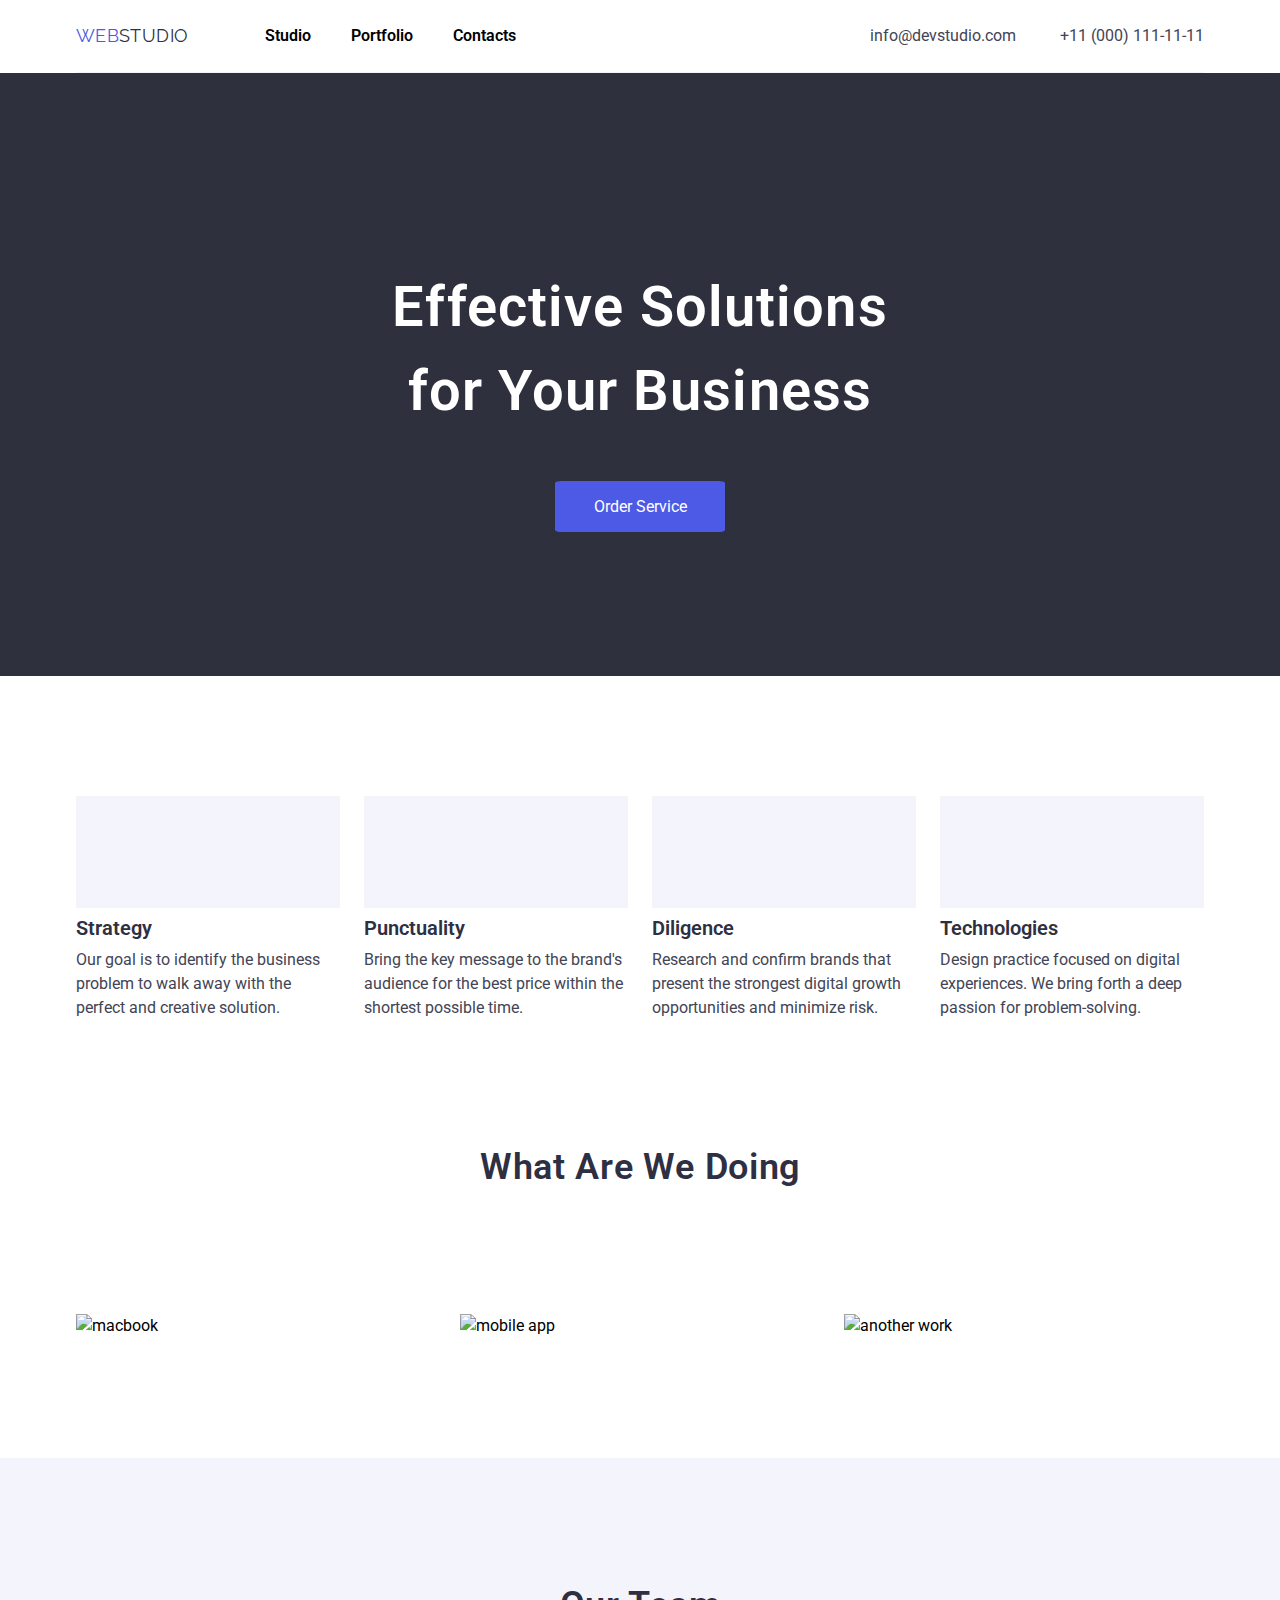
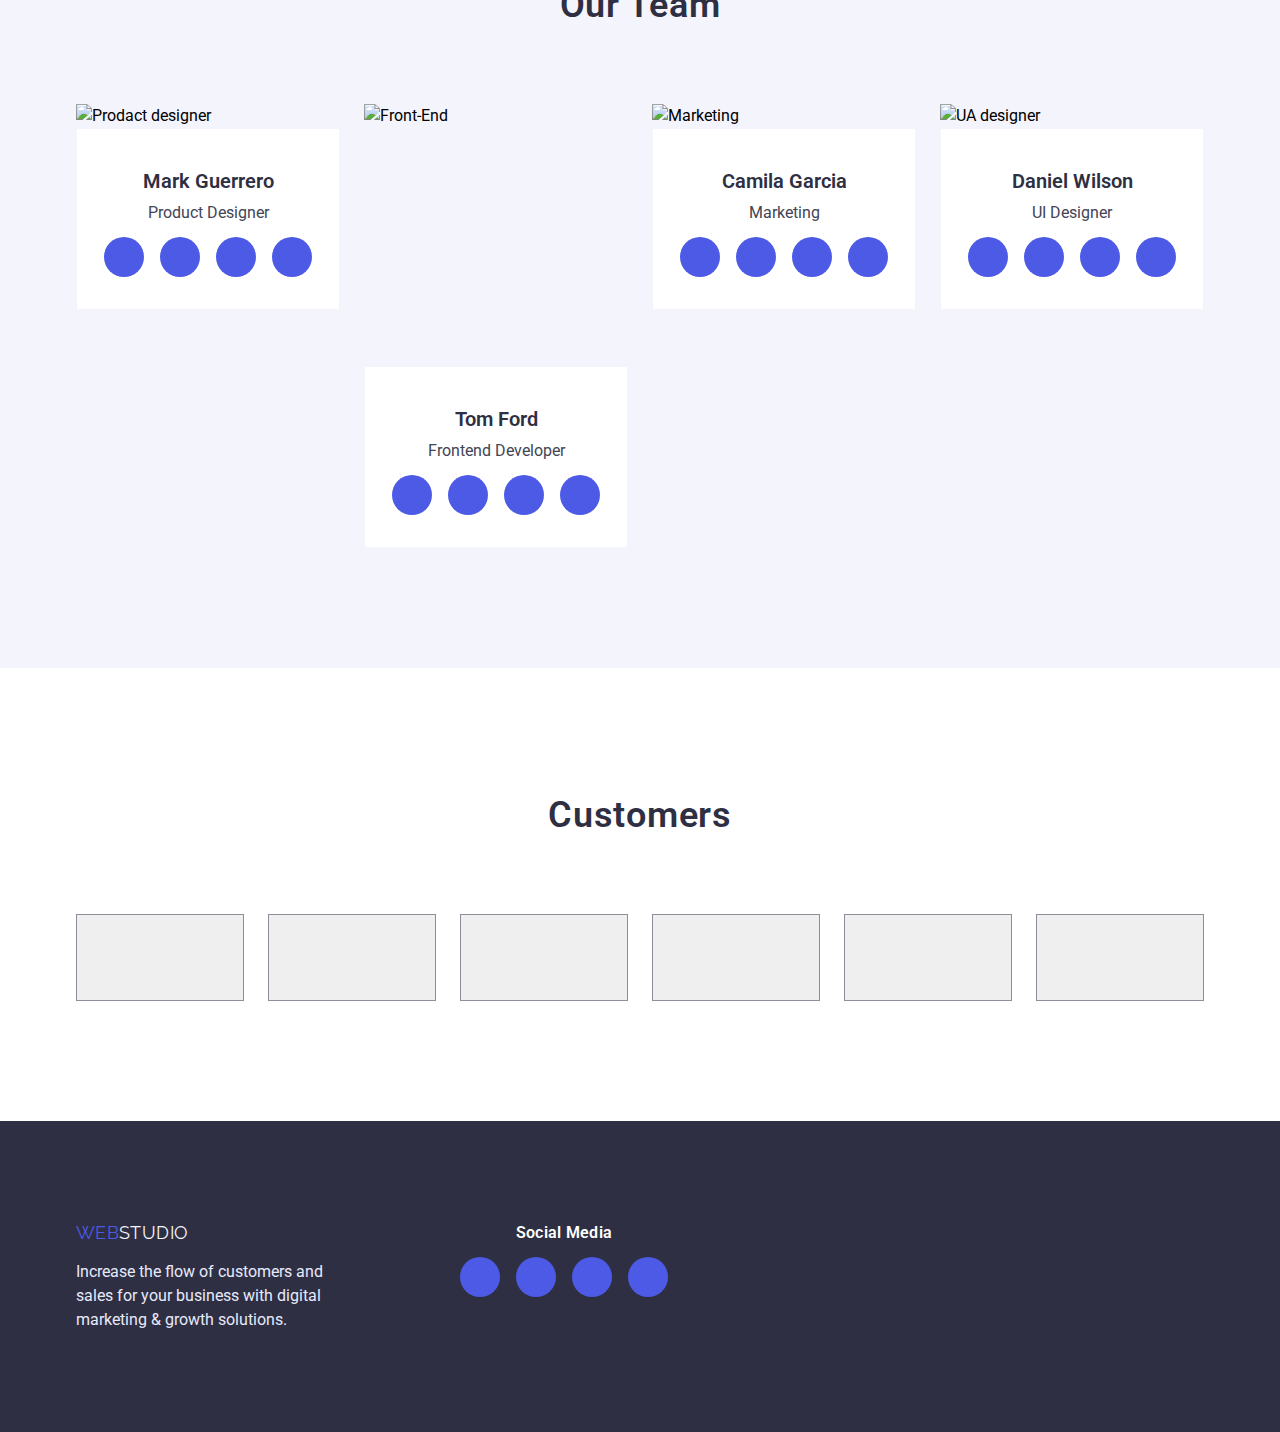
==== index.html @ 281894b6 "delited wrong icons" ====
<!DOCTYPE html>
<html lang="en">

<head>
  <meta charset="UTF-8">
  <meta http-equiv="X-UA-Compatible" content="IE=edge">
  <meta name="viewport" content="width=hea, initial-scale=1.0">
  <link rel="preconnect" href="https://fonts.googleapis.com">
  <link rel="preconnect" href="https://fonts.gstatic.com" crossorigin>
  <link href="https://fonts.googleapis.com/css2?family=Raleway:wght@800&family=Roboto:wght@400;500;700;900&display=swap"
    rel="stylesheet">
  <link rel="stylesheet" href="https://cdn.jsdelivr.net/npm/modern-normalize@1.1.0/modern-normalize.min.css">
  <link rel="stylesheet" href="./css/styles.css">
  <title>Studio</title>
</head>

<body>
  <header class="container">

    <div class="wrapper">
      <div class="logo-menu">
        <a href="/" class="logo">
          <span class="web">WEB</span>STUDIO</a>
        <nav>
          <ul class="menu">
            <li class="menu-list">
              <a class="navigation" href="./index.html">Studio</a>
            </li>
            <li class="menu-list">
              <a class="navigation" href="./portfolio.html">Portfolio</a>
            </li>
            <li class="menu-list">
              <a class="navigation">Contacts</a>
            </li>
          </ul>
        </nav>
      </div>
      <address class="address">
        <a class="info" href="mailto:info@devstudio.com">info@devstudio.com</a>
        <a class="info" href="tel:+110001111111">+11 (000) 111-11-11</a>
      </address>
    </div>
  </header>
  <main>
    <section class="section-first overlay">
      <div class="container">
        <h1>Effective Solutions
          <br />for Your Business
        </h1>
        <button class="first-button" type="button">Order Service</button>
      </div>
    </section>
    <section class="about-us section">
      <div class="container">
        <ul class="about-our-work">
          <li class="about-work icon-antenna">
            <h3>Strategy</h3>
            <p class="main-content">Our goal is to identify the business
              problem to walk away with the perfect and creative solution.</p>
          </li>
          <li class="about-work icon-clock">
            <h3>Punctuality</h3>
            <p class="main-content">Bring the key message to the brand's audience for the best price within the
              shortest
              possible
              time.</p>
          </li>
          <li class="about-work icon-diagram">
            <h3>Diligence</h3>
            <p class="main-content">Research and confirm brands that present the strongest digital growth
              opportunities
              and
              minimize risk.</p>
          </li>
          <li class="about-work icon-astronaut">
            <h3>Technologies</h3>
            <p class="main-content">Design practice focused on digital experiences. We bring forth a deep passion for
              problem-solving.</p>
          </li>
        </ul>
      </div>
    </section>
    <section class="our-work section">
      <div class="container">
        <h2>What are we doing</h2>
        <ul class="services">
          <li>
            <img src="./images/mac.jpg" width="360" alt="macbook">
          </li>
          <li>
            <img src="./images/mobile.jpg" width="360" alt="mobile app">
          </li>
          <li>
            <img src="./images/another.jpg" width="360" alt="another work">
          </li>
        </ul>
      </div>
    </section>
    <section class="team section">
      <div class="container">
        <h2 class="contain">Our Team</h2>
        <ul class="our-photos">
          <li>
            <img src="./images/mark.jpg" width="264" alt="Prodact designer">
            <div class="photo-card">
              <h3 class="name">Mark Guerrero</h3>
              <p class="main-content">Product Designer</p>
              <ul class="social">
                <li class="social-link">
                  <svg class="link-icon" width="40" height="40">
                    <use href="./images/icons.svg/symbol-defs.svg#icon-instagram">
                    </use>
                  </svg>
                </li>
                <li class="social-link">
                  <svg class="link-icon" width="40" height="40">
                    <use href="./images/icons.svg/symbol-defs.svg#icon-twitter">
                    </use>
                  </svg>
                </li>
                <li class="social-link">
                  <svg class="link-icon" width="40" height="40">
                    <use href="./images/icons.svg/symbol-defs.svg#icon-facebook">
                    </use>
                  </svg>
                </li>
                <li class="social-link">
                  <svg class="link-icon" width="40" height="40" margin-right="0">
                    <use href="./images/icons.svg/symbol-defs.svg#icon-linkedin">
                    </use>
                  </svg>
                </li>
              </ul>
            </div>
          </li>
          <li>
            <img src="./images/tom.jpg" width="264" height="262" alt="Front-End">
            <div class="photo-card">
              <h3 class="name">Tom Ford</h3>
              <p class="main-content">Frontend Developer</p>
              <ul class="social">
                <li class="social-link">
                  <svg class="link-icon" width="40" height="40">
                    <use href="./images/icons.svg/symbol-defs.svg#icon-instagram">
                    </use>
                  </svg>
                </li>
                <li class="social-link">
                  <svg class="link-icon" width="40" height="40">
                    <use href="./images/icons.svg/symbol-defs.svg#icon-twitter">
                    </use>
                  </svg>
                </li>
                <li class="social-link">
                  <svg class="link-icon" width="40" height="40">
                    <use href="./images/icons.svg/symbol-defs.svg#icon-facebook">
                    </use>
                  </svg>
                </li>
                <li class="social-link">
                  <svg class="link-icon" width="40" height="40" margin-right="0">
                    <use href="./images/icons.svg/symbol-defs.svg#icon-linkedin">
                    </use>
                  </svg>
                </li>
              </ul>
            </div>
          </li>
          <li>
            <img src="./images/camila.jpg" width="264" alt="Marketing">
            <div class="photo-card">
              <h3 class="name">Camila Garcia</h3>
              <p class="main-content">Marketing</p>
              <ul class="social">
                <li class="social-link">
                  <svg class="link-icon" width="40" height="40">
                    <use href="./images/icons.svg/symbol-defs.svg#icon-instagram">
                    </use>
                  </svg>
                </li>
                <li class="social-link">
                  <svg class="link-icon" width="40" height="40">
                    <use href="./images/icons.svg/symbol-defs.svg#icon-twitter">
                    </use>
                  </svg>
                </li>
                <li class="social-link">
                  <svg class="link-icon" width="40" height="40">
                    <use href="./images/icons.svg/symbol-defs.svg#icon-facebook">
                    </use>
                  </svg>
                </li>
                <li class="social-link">
                  <svg class="link-icon" width="40" height="40" margin-right="0">
                    <use href="./images/icons.svg/symbol-defs.svg#icon-linkedin">
                    </use>
                  </svg>
                </li>
              </ul>
            </div>
          </li>
          <li>
            <img src="./images/daniel.jpg" width="264" alt="UA designer">
            <div class="photo-card">
              <h3 class="name">Daniel Wilson</h3>
              <p class="main-content">UI Designer</p>
              <ul class="social">
                <li class="social-link">
                  <svg class="link-icon" width="40" height="40">
                    <use href="./images/icons.svg/symbol-defs.svg#icon-instagram">
                    </use>
                  </svg>
                </li>
                <li class="social-link">
                  <svg class="link-icon" width="40" height="40">
                    <use href="./images/icons.svg/symbol-defs.svg#icon-twitter">
                    </use>
                  </svg>
                </li>
                <li class="social-link">
                  <svg class="link-icon" width="40" height="40">
                    <use href="./images/icons.svg/symbol-defs.svg#icon-facebook">
                    </use>
                  </svg>
                </li>
                <li class="social-link">
                  <svg class="link-icon" width="40" height="40" margin-right="0">
                    <use href="./images/icons.svg/symbol-defs.svg#icon-linkedin">
                    </use>
                  </svg>
                </li>
              </ul>
            </div>
          </li>
        </ul>
      </div>
      </div>
    </section>
    <section class="customers">
      <div class="container">
        <h2 class="title-customers">Customers</h2>
        <ul class="customers-list">
          <li>
            <button>
              <svg class="customers-button" width="104" height="56">
                <use href="./images/icons.svg/symbol-defs-customers.svg#icon-first-customer" width="59" height="32">
                </use>
              </svg>
            </button>
          </li>
          <li><button>
              <svg class="customers-button" width="104" height="56">
                <use href="./images/icons.svg/symbol-defs-customers.svg#icon-second-customer" width="59" height="32">
                </use>
              </svg>
            </button></li>
          <li><button>
              <svg class="customers-button" width="104" height="56">
                <use href="./images/icons.svg/symbol-defs-customers.svg#icon-third-customer" width="59" height="32">
                </use>
              </svg>
            </button></li>
          <li><button>
              <svg class="customers-button" width="104" height="56">
                <use href="./images/icons.svg/symbol-defs-customers.svg#icon-forth-customer" width="59" height="32">
                </use>
              </svg>
            </button></li>
          <li><button>
              <svg class="customers-button" width="104" height="56">
                <use href="./images/icons.svg/symbol-defs-customers.svg#icon-fifth-customer" width="59" height="32">
                </use>
              </svg>
            </button></li>
          <li><button>
              <svg class="customers-button" width="104" height="56">
                <use href="./images/icons.svg/symbol-defs-customers.svg#icon-sixth-customer" width="59" height="32">
                </use>
              </svg>
            </button></li>
        </ul>
      </div>


    </section>
  </main>
  <footer class="ended">
    <div class="container">
      <div>
        <div class="logo">
          <a href="/" class="logo">
            <span class="web">WEB</span>STUDIO</a>
        </div>
        <p class="idea">Increase the flow of customers and sales for your business with digital marketing & growth
          solutions.</p>
      </div>
      <div class="social-media">

        <h2 class="social-title">Social media</h2>

        <ul class="social">
          <li class="social-link">
            <svg class="link-icon" width="40" height="40">
              <use href="./images/icons.svg/symbol-defs.svg#icon-instagram">
              </use>
            </svg>
          </li>
          <li class="social-link">
            <svg class="link-icon" width="40" height="40">
              <use href="./images/icons.svg/symbol-defs.svg#icon-twitter">
              </use>
            </svg>
          </li>
          <li class="social-link">
            <svg class="link-icon" width="40" height="40">
              <use href="./images/icons.svg/symbol-defs.svg#icon-facebook">
              </use>
            </svg>
          </li>
          <li class="social-link">
            <svg class="link-icon" width="40" height="40" margin-right="0">
              <use href="./images/icons.svg/symbol-defs.svg#icon-linkedin">
              </use>
            </svg>
          </li>
        </ul>
      </div>
    </div>
    </div>
  </footer>
</body>

</html>
---- css/styles.css ----
:root {
  --brand-color: #2e2f42;
  --primary-color: #434455;
  --second-color: #4d5ae5;
  --nice-color: #f4f4fd;
  --light-color: #e7e9fc;
  --background-color: #d9d9d9;
}
body {
  font-family: Roboto, sans-serif;
  font-size: 16px;
  line-height: 1.5;
}

h1,
h2,
h3,
p {
  margin-top: 0;
  margin-bottom: 0;
}

ul {
  list-style-type: none;
  margin-top: 0;
  margin-bottom: 0;
  margin-left: 0;
}

.list {
  list-style: none;
}

.link {
  text-decoration: none;
}

img {
  display: block;
}

button {
  cursor: pointer;
}

a {
  text-decoration: none;
  color: inherit;
  font-weight: 400;
}

.info:hover,
a:hover {
  color: var(--primary-color);
}

.info:active,
.info:focus,
a:active,
a:focus {
  color: var(--second-color);
}

.container {
  width: 1128px;
  margin: auto;
}

.menu {
  display: flex;
  justify-content: space-between;
}

h1 {
  font-weight: 600;
  font-size: 56px;
  text-align: center;
  letter-spacing: 0.02em;
  color: #ffffff;
  margin-bottom: 48px;
}

h2 {
  font-weight: 600;
  font-size: 36px;
  text-align: center;
  letter-spacing: 0.02em;
  text-transform: capitalize;
  color: var(--brand-color);
}

h3 {
  font-weight: 600;
  font-size: 20px;
  line-height: 1.2;
  color: var(--brand-color);
  margin-bottom: 8px;
  margin-top: 8px;
}

header {
  box-shadow: var(--brand-color) 8%;
  border-block-end: 0.5px solid var(--nice-color);
  writing-mode: horizontal-tb;
}
.section {
  padding-top: 120px;
  padding-bottom: 120px;
}

.wrapper {
  display: flex;
  justify-content: space-between;
  align-items: center;
}

.logo {
  font-family: Raleway, sans-serif;
  font-size: 18px;
  line-height: 1.3;
  text-decoration: none;
  color: var(--brand-color);
  letter-spacing: 0.02em;
  display: block;
  margin-right: 77px;
}
.logo-menu {
  display: flex;
  justify-content: right;
  align-items: center;
}

.menu {
  padding-left: 0;
}
.menu li {
  padding: 24px 0;
  margin: 0 40px 0 0;
}

.menu li:last-child {
  margin-right: 0;
}

.address .info:first-child {
  margin-right: 40px;
}

.navigation {
  font-size: 16px;
  line-height: 1.5;
  font-weight: 600;
}

.address .info {
  font-style: normal;
}

.info {
  color: var(--primary-color);
}

.section-first {
  padding-top: 192px;
  padding-bottom: 192px;
}

.section-first,
.ended {
  display: flex;

  background-color: var(--brand-color);
}

.first-button {
  margin: 0 auto;
  display: block;
  padding: 16px 32px 16px 32px;
  width: 170px;
  height: 51px;
  text-align: center;
  color: white;
  border-radius: 4%;
  border: none;
  background-color: var(--second-color);
  font-size: 16px;
  line-height: 1.2;
}

.first-button button:hover {
  box-shadow: rgba(0, 0, 0, 0.15);
}

.overlay {
  max-width: 1440px;
  height: 603px;
  margin-left: auto;
  margin-right: auto;
  background-image: linear-gradient(
      rgba(47, 48, 58, 0.7),
      rgba(47, 48, 58, 0.7)
    ),
    url("../images/people-office.jpg");
  background-repeat: no-repeat;
  background-size: cover;
  background-position: center;
}

.about-work::before {
  display: block;
  content: "";
  height: 112px;
  background: var(--nice-color);
  background-size: contain;
  background-repeat: no-repeat;
  background-position: center;
}

.icon-antenna::before {
  background-image: url("../images/icons.svg/antenna.svg");
  background-size: auto;
}

.icon-clock::before {
  background-image: url("../images/icons.svg/clock.svg");
  background-size: auto;
}

.icon-diagram::before {
  background-image: url("../images/icons.svg/diagram.svg");
  background-size: auto;
}

.icon-astronaut::before {
  background-image: url("../images/icons.svg/astronaut.svg");
  background-size: auto;
}

.title-customers {
  padding-top: 120px;
}

.customers-button > .icon-first-customer {
  background-position: center;
  background-size: contain;
}

.social-title {
  color: #ffffff;
  font-size: 16px;
  font-weight: 600;
}

.contain {
  margin-bottom: 72px;
}
.main-button {
  display: flex;
  justify-content: center;
  padding-left: 0;
  margin-bottom: 72px;
}

.main-button li {
  margin-right: 24px;
}

.main-button li:last-child {
  margin-right: 0;
}

.works-photos {
  display: flex;
  flex-wrap: wrap;
  justify-content: center;
  padding-left: 0;
}

.works-photos li {
  margin-right: 24px;
  margin-top: 72px;
}

.works-photos li:nth-child(-n + 3) {
  margin-top: 0;
}

.works-photos li:nth-child(n + 7) {
  margin-bottom: 0;
}

.works-photos li:nth-child(3n) {
  margin-right: 0;
}

.works-photos img {
  width: 360px;
}

.main-button button {
  color: var(--second-color);
  background-color: var(--nice-color);
  font-weight: 600;
  font-size: 16px;
  border: none;
  border-radius: 4px;
  padding: 12px 24px 12px 24px;
}
.main-button button:hover {
  background-color: var(--second-color);
  color: white;
  cursor: pointer;
}

.about-our-work > .about-work {
  width: 264px;
  margin-right: 24px;
}

.about-our-work li:last-child {
  margin-right: 0;
}
.about-our-work {
  display: flex;
  justify-content: space-between;
  padding-left: 0;
}

.services {
  display: flex;
  justify-content: center;
  margin-top: 120px;
  padding-left: 0;
}

.services li:last-child {
  margin-right: 0;
}

.team {
  display: flex;
  background-color: var(--nice-color);
}

.our-photos {
  display: flex;
  justify-content: space-between;
  padding: 0;
}
.services li {
  margin-right: 24px;
}

.our-photos li {
  margin-right: 24px;
}

.our-photos li:last-child {
  margin-right: 0;
}

.social {
  display: flex;
  justify-content: center;
  padding-left: 0;
}

.social li:last-child {
  margin-right: 0;
}

.social-link {
  padding: 0;
  border: none;
  width: 40px;
  height: 40px;
  border-radius: 50%;
  background-color: #4d5ae5;
  margin-left: 0;
  margin-top: 12px;
  padding-bottom: 36px;
}

.link-icon {
  fill: var(--nice-color);
}

.social-link #icon-linkedin {
  margin-right: 0;
}

.customers-list {
  display: flex;
  justify-content: center;
  padding-left: 0;
  margin-top: 72px;
  margin-bottom: 120px;
}

.customers-list li {
  margin-right: 24px;
}

.icon-first-customer {
  background-size: auto;
  fill: Solid rgba(255, 255, 255, 0.1);
}

.customers-list li:last-child {
  margin-right: 0;
}

.customers-list button {
  width: 168px;
  height: 87px;

  border: 1px solid rgba(142, 143, 153, 1);
}

.customers-button {
  padding: 16px 32px 16px 32px;
}

.our-work {
  display: flex;
  align-items: center;
  padding-top: 0;
}

.main-content {
  font-weight: 400;
  color: var(--primary-color);
  text-align: left;
}

.ended .logo {
  font-family: Raleway, sans-serif;
  font-size: 18px;
  line-height: 1.3;
  text-decoration: none;
  color: var(--nice-color);
  letter-spacing: 0.02em;
  margin-right: 0;
  width: 264px;
  margin-right: 120px;
}

.web {
  color: var(--second-color);
}
.ended .idea {
  width: 264px;
  margin-top: 16px;
  color: var(--light-color);
}

.name {
  margin-bottom: 8px;
}

.ended .container {
  display: flex;

  padding-top: 100px;
  padding-bottom: 100px;
}

.social-media {
  display: flex;
  flex-direction: column;
  width: 208px;
  padding-left: 0;
}

.social .social-link {
  margin-right: 16px;
  cursor: pointer;
}

.social .social-link:hover,
.social .social-link:focus {
  fill: rgba(255, 255, 255, 0.1);
  background: rgba(255, 255, 255, 0.1);
}

.photo-card {
  display: flex;
  flex-direction: column;
  width: 264px;
  align-items: center;
  padding-top: 32px;
  padding-bottom: 32px;
  background-color: #ffffff;
  margin-top: 0;
  border: 1px solid var(--nice-color);
}

.cards {
  display: flex;
  flex-direction: column;
  padding-top: 32px;
  padding-bottom: 32px;
  padding-left: 16px;
  padding-right: 16px;
  border: 0.5px solid var(--nice-color);
  box-shadow: var(--brand-color) 8%;
}

.customers .customers-list .customers-button .icon-first-customer {
  width: 59px;
  height: 32px;
}
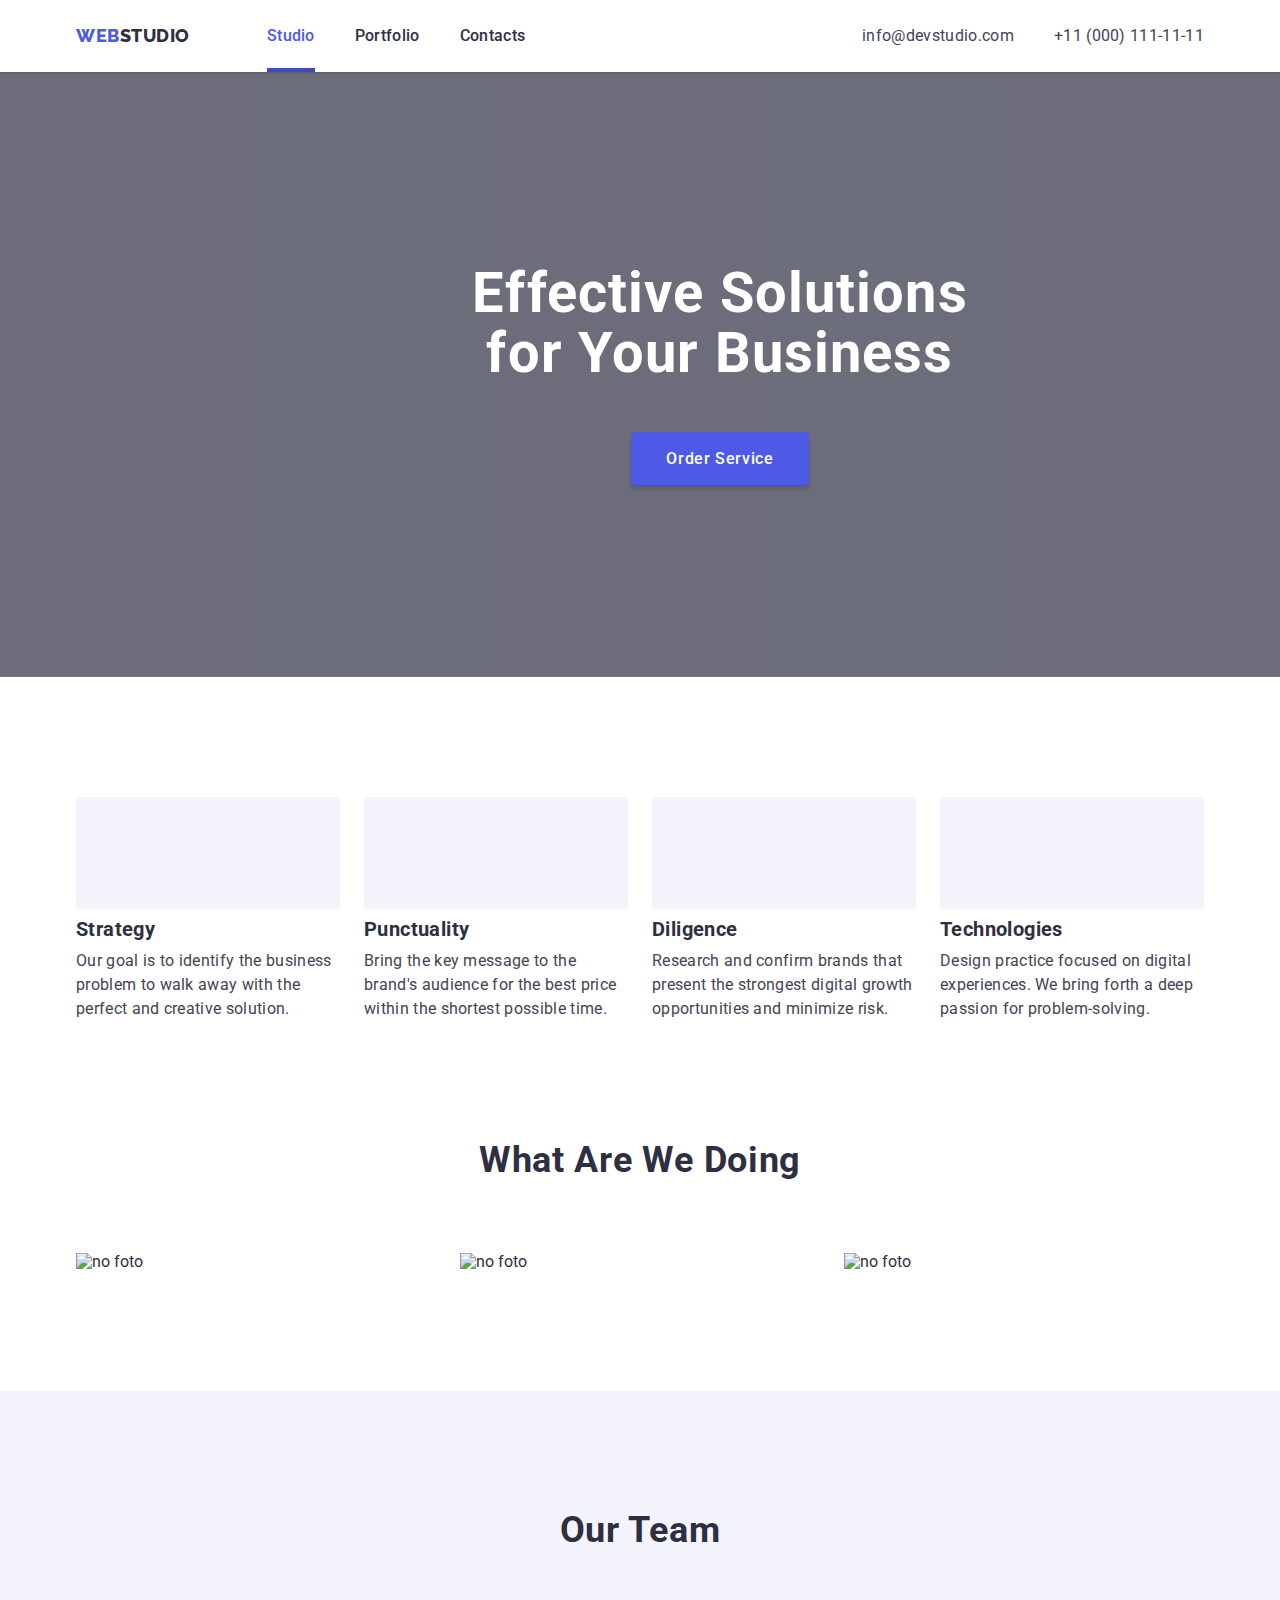
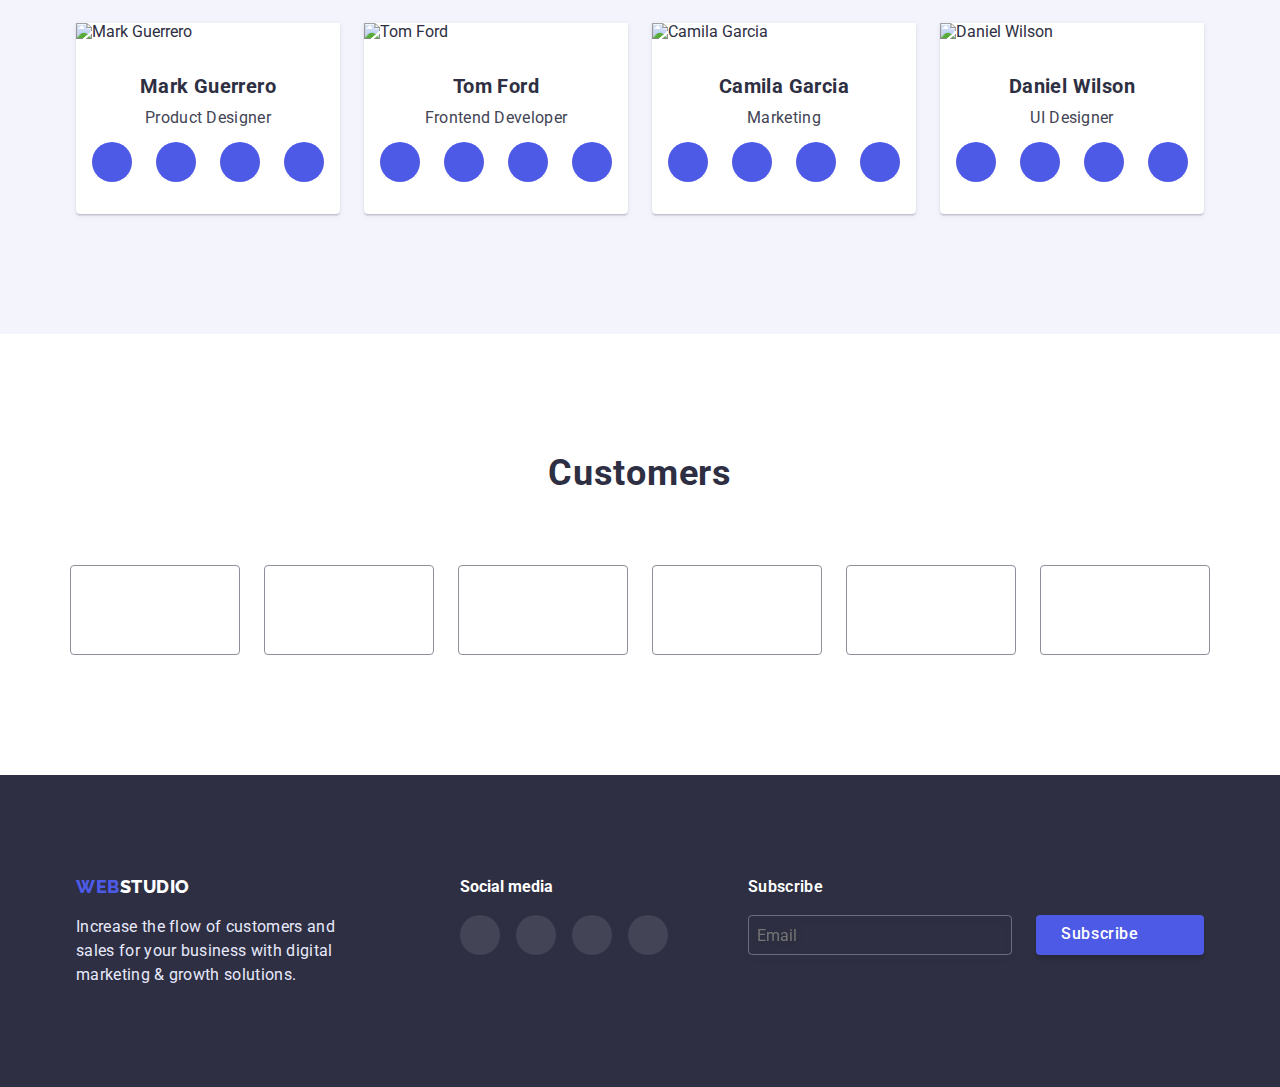
==== commit 1da55bff: "added modal form" ====
--- a/index.html
+++ b/index.html
@@ -2,332 +2,466 @@
 <html lang="en">
 
 <head>
-  <meta charset="UTF-8">
-  <meta http-equiv="X-UA-Compatible" content="IE=edge">
-  <meta name="viewport" content="width=hea, initial-scale=1.0">
-  <link rel="preconnect" href="https://fonts.googleapis.com">
-  <link rel="preconnect" href="https://fonts.gstatic.com" crossorigin>
+  <meta charset="UTF-8" />
+  <meta http-equiv="X-UA-Compatible" content="IE=edge" />
+  <meta name="viewport" content="width=device-width, initial-scale=1.0" />
+  <title>WebStudio</title>
+  <link rel="preconnect" href="https://fonts.googleapis.com" />
+  <link rel="preconnect" href="https://fonts.gstatic.com" crossorigin />
   <link href="https://fonts.googleapis.com/css2?family=Raleway:wght@800&family=Roboto:wght@400;500;700;900&display=swap"
-    rel="stylesheet">
-  <link rel="stylesheet" href="https://cdn.jsdelivr.net/npm/modern-normalize@1.1.0/modern-normalize.min.css">
-  <link rel="stylesheet" href="./css/styles.css">
-  <title>Studio</title>
+    rel="stylesheet" />
+  <link rel="stylesheet" href="https://cdnjs.cloudflare.com/ajax/libs/modern-normalize/1.1.0/modern-normalize.min.css">
+  <link rel="stylesheet" href="./css/styles.css" />
+
 </head>
 
 <body>
-  <header class="container">
-
-    <div class="wrapper">
-      <div class="logo-menu">
-        <a href="/" class="logo">
-          <span class="web">WEB</span>STUDIO</a>
-        <nav>
-          <ul class="menu">
-            <li class="menu-list">
-              <a class="navigation" href="./index.html">Studio</a>
-            </li>
-            <li class="menu-list">
-              <a class="navigation" href="./portfolio.html">Portfolio</a>
-            </li>
-            <li class="menu-list">
-              <a class="navigation">Contacts</a>
-            </li>
-          </ul>
-        </nav>
-      </div>
-      <address class="address">
-        <a class="info" href="mailto:info@devstudio.com">info@devstudio.com</a>
-        <a class="info" href="tel:+110001111111">+11 (000) 111-11-11</a>
-      </address>
+  <header class="page-hader">
+    <div class="container main-container">
+      <nav class="header">
+        <a href="./index.html" class="studio"><span class="web">Web</span>Studio</a>
+        <ul class="list site-nav">
+          <li class="nav-item">
+            <a href="./index.html" class="nav-link stick"> Studio</a>
+          </li>
+          <li class="nav-item">
+            <a href="./portfolio.html" class="nav-link"> Portfolio</a>
+          </li>
+          <li class="nav-item">
+            <a href="/" class="nav-link"> Contacts</a>
+          </li>
+        </ul>
+      </nav>
+
+
+      <ul class=" auth-contact">
+        <li class="nav-item">
+          <a href="mailto:info@devstudio.com" class="Contact-link">info@devstudio.com</a>
+        </li>
+
+        <li class="nav-item">
+          <a href="tel:+11(000)1111111" class="Contact-link">+11 (000) 111-11-11</a>
+        </li>
+      </ul>
     </div>
   </header>
   <main>
-    <section class="section-first overlay">
+
+
+    <section class="hero">
+
       <div class="container">
-        <h1>Effective Solutions
-          <br />for Your Business
-        </h1>
-        <button class="first-button" type="button">Order Service</button>
+
+        <h1 class="hero-title">Effective Solutions for Your Business</h1>
+
+        <button type="button" class="button" data-modal-open>Order Service</button>
+        <div class="backdrop is-hidden" data-modal>
+          <div class="modal">
+            <button type="button" class="button-close" data-modal-close>
+              <svg class="close-icon">
+                <use href="./images/sprate.svg#icon-close">
+
+                </use>
+              </svg>
+            </button>
+            <p class="text-modal">
+              Leave your contacts and we will call you back
+            </p>
+            <form class="modal-form">
+              <label class="modal-form-field">
+                <span class="modal-input-desc">Name</span>
+                <span class="modal-form-input-wrapper">
+                  <input type="text" name="user_name" class="modal-form-input" required />
+                  <svg class="modal-form-input-icon" width="18" height="18">
+                    <use href="./images/sprate.svg#icon-person"></use>
+                  </svg>
+                </span>
+              </label>
+              <label class="modal-form-field">
+                <span class="modal-input-desc">Phone</span>
+                <span class="modal-form-input-wrapper">
+                  <input type="tel" name="user_phone" class="modal-form-input" required
+                    pattern="[0-9]{3}-[0-9]{3}-[0-9]{2}-[0-9]{2}" title="xxx-xxx-xx-xx" />
+                  <svg class="modal-form-input-icon" width="18" height="18">
+                    <use href="./images/sprate.svg#icon-phone"></use>
+                  </svg>
+                </span>
+              </label>
+              <label class="modal-form-field">
+                <span class="modal-input-desc">Email</span>
+                <span class="modal-form-input-wrapper">
+                  <input type="email" name="user_Email" class="modal-form-input" required
+                    pattern="([A-z0-9_.-]{1,})@([A-z0-9_.-]{1,}).([A-z]{2,8})" />
+                  <svg class="modal-form-input-icon" width="18" height="18">
+                    <use href="./images/sprate.svg#icon-email"></use>
+                  </svg>
+                </span>
+              </label>
+              <label class="modal-form-field">
+                <span class="modal-input-desc">Comment</span>
+                <textarea name="user_massage" class="modal-form-massage" placeholder="Text input"></textarea>
+              </label>
+              <input id="user_policy" type="checkbox" name="user_policy" class="modal-form-check visually-hidden" />
+              <label for="user_policy" class="modal-form-check-deck">
+                I accept the terms and conditions of the&nbsp;<a href="" class="privacy-policy">
+                  Privacy Policy</a>
+              </label>
+              <button type="submit" class="modal-form-submit">Send</button>
+            </form>
+
+          </div>
+
+        </div>
       </div>
     </section>
-    <section class="about-us section">
+    <section class="section">
       <div class="container">
-        <ul class="about-our-work">
-          <li class="about-work icon-antenna">
-            <h3>Strategy</h3>
-            <p class="main-content">Our goal is to identify the business
-              problem to walk away with the perfect and creative solution.</p>
-          </li>
-          <li class="about-work icon-clock">
-            <h3>Punctuality</h3>
-            <p class="main-content">Bring the key message to the brand's audience for the best price within the
-              shortest
-              possible
-              time.</p>
-          </li>
-          <li class="about-work icon-diagram">
-            <h3>Diligence</h3>
-            <p class="main-content">Research and confirm brands that present the strongest digital growth
-              opportunities
-              and
-              minimize risk.</p>
-          </li>
-          <li class="about-work icon-astronaut">
-            <h3>Technologies</h3>
-            <p class="main-content">Design practice focused on digital experiences. We bring forth a deep passion for
-              problem-solving.</p>
+        <h2 class="visually-hidden">Skills</h2>
+        <ul class="future-skill">
+          <li class="future-item ">
+            <div class="skill-link-item">
+              <svg class="skill-link-icon">
+                <use href="./images/sprate.svg#icon-antenna" width="64px" height="64px">
+                </use>
+              </svg>
+            </div>
+            <h3 class="section-title">Strategy</h3>
+            <p class="description">
+              Our goal is to identify the business problem to walk away with the
+              perfect and creative solution.
+            </p>
+
+          </li>
+          <li class="future-item">
+            <div class="skill-link-item">
+              <svg class="skill-link-icon">
+                <use href="./images/sprate.svg#icon-clock" width="64px" height="64px">
+                </use>
+              </svg>
+            </div>
+            <h3 class="section-title">Punctuality</h3>
+
+            <p class="description">
+              Bring the key message to the brand's audience for the best price
+              within the shortest possible time.
+            </p>
+
+          </li>
+          <li class="future-item">
+            <div class="skill-link-item">
+              <svg class="skill-link-icon">
+                <use href="./images/sprate.svg#icon-diagram" width="64px" height="64px">
+                </use>
+              </svg>
+            </div>
+            <h3 class="section-title">Diligence</h3>
+
+            <p class="description">
+              Research and confirm brands that present the strongest digital
+              growth opportunities and minimize risk.
+            </p>
+
+          </li>
+          <li class="future-item">
+            <div class="skill-link-item">
+              <svg class="skill-link-icon">
+                <use href="./images/sprate.svg#icon-astronaut" width="64px" height="64px">
+                </use>
+              </svg>
+            </div>
+            <h3 class="section-title">Technologies</h3>
+
+            <p class="description">
+              Design practice focused on digital experiences. We bring forth a
+              deep passion for problem-solving.
+            </p>
           </li>
         </ul>
-      </div>
     </section>
-    <section class="our-work section">
+    </div>
+    <section class="section section-work">
       <div class="container">
-        <h2>What are we doing</h2>
-        <ul class="services">
-          <li>
-            <img src="./images/mac.jpg" width="360" alt="macbook">
-          </li>
-          <li>
-            <img src="./images/mobile.jpg" width="360" alt="mobile app">
-          </li>
-          <li>
-            <img src="./images/another.jpg" width="360" alt="another work">
+        <h2 class="section-title-text">What are we doing</h2>
+        <ul class="doing-item">
+          <li class="doing-list list">
+            <img src="./images/monitor.jpg" alt="no foto" width="360" />
+          </li>
+          <li class="doing-list list">
+            <img src="./images/telefone.jpg" alt="no foto" width="360" />
+          </li>
+          <li class="doing-list list">
+            <img src="./images/working.jpg" alt="no foto" width="360" />
           </li>
         </ul>
       </div>
     </section>
-    <section class="team section">
+    <section class="section our-team">
       <div class="container">
-        <h2 class="contain">Our Team</h2>
-        <ul class="our-photos">
-          <li>
-            <img src="./images/mark.jpg" width="264" alt="Prodact designer">
-            <div class="photo-card">
-              <h3 class="name">Mark Guerrero</h3>
-              <p class="main-content">Product Designer</p>
-              <ul class="social">
-                <li class="social-link">
-                  <svg class="link-icon" width="40" height="40">
-                    <use href="./images/icons.svg/symbol-defs.svg#icon-instagram">
-                    </use>
-                  </svg>
-                </li>
-                <li class="social-link">
-                  <svg class="link-icon" width="40" height="40">
-                    <use href="./images/icons.svg/symbol-defs.svg#icon-twitter">
-                    </use>
-                  </svg>
-                </li>
-                <li class="social-link">
-                  <svg class="link-icon" width="40" height="40">
-                    <use href="./images/icons.svg/symbol-defs.svg#icon-facebook">
-                    </use>
-                  </svg>
-                </li>
-                <li class="social-link">
-                  <svg class="link-icon" width="40" height="40" margin-right="0">
-                    <use href="./images/icons.svg/symbol-defs.svg#icon-linkedin">
-                    </use>
-                  </svg>
-                </li>
+        <h2 class="section-title-text">Our Team</h2>
+        <ul class="team-item">
+          <li class="team-list">
+            <img src="./images/mark.jpg" alt="Mark Guerrero" width="264" />
+            <div class="our-team-item">
+              <h3 class="section-title">Mark Guerrero</h3>
+              <p class="profession">Product Designer</p>
+              <ul class="our-team-ic">
+                <li class="our-icon-list">
+                  <a href="" class="our-link-social">
+                    <svg class="our-icon">
+                      <use href="./images/sprate.svg#icon-instagram"></use>
+                    </svg>
+                  </a>
+                </li>
+                <li class="our-icon-list">
+                  <a href="" class="our-link-social">
+                    <svg class="our-icon">
+                      <use href="./images/sprate.svg#icon-twitter"></use>
+                    </svg>
+                  </a>
+                </li>
+                <li class="our-icon-list">
+                  <a href="" class="our-link-social">
+                    <svg class="our-icon">
+                      <use href="./images/sprate.svg#icon-facebook"></use>
+                    </svg>
+                  </a>
+                </li>
+                <li class="our-icon-list">
+                  <a href="" class="our-link-social">
+                    <svg class="our-icon">
+                      <use href="./images/sprate.svg#icon-linkedin"></use>
+                    </svg>
+                  </a>
+                </li>
+
+
               </ul>
-            </div>
-          </li>
-          <li>
-            <img src="./images/tom.jpg" width="264" height="262" alt="Front-End">
-            <div class="photo-card">
-              <h3 class="name">Tom Ford</h3>
-              <p class="main-content">Frontend Developer</p>
-              <ul class="social">
-                <li class="social-link">
-                  <svg class="link-icon" width="40" height="40">
-                    <use href="./images/icons.svg/symbol-defs.svg#icon-instagram">
-                    </use>
-                  </svg>
-                </li>
-                <li class="social-link">
-                  <svg class="link-icon" width="40" height="40">
-                    <use href="./images/icons.svg/symbol-defs.svg#icon-twitter">
-                    </use>
-                  </svg>
-                </li>
-                <li class="social-link">
-                  <svg class="link-icon" width="40" height="40">
-                    <use href="./images/icons.svg/symbol-defs.svg#icon-facebook">
-                    </use>
-                  </svg>
-                </li>
-                <li class="social-link">
-                  <svg class="link-icon" width="40" height="40" margin-right="0">
-                    <use href="./images/icons.svg/symbol-defs.svg#icon-linkedin">
-                    </use>
-                  </svg>
+
+          </li>
+
+          <li class="team-list">
+            <img src="./images/tom.jpg" alt="Tom Ford" width="264" />
+            <div class="our-team-item">
+              <h3 class="section-title">Tom Ford</h3>
+              <p class="profession">Frontend Developer</p>
+              <ul class="our-team-ic">
+                <li class="our-icon-list">
+                  <a href="" class="our-link-social">
+                    <svg class="our-icon">
+                      <use href="./images/sprate.svg#icon-instagram"></use>
+                    </svg>
+                  </a>
+                </li>
+                <li class="our-icon-list">
+                  <a href="" class="our-link-social">
+                    <svg class="our-icon">
+                      <use href="./images/sprate.svg#icon-twitter"></use>
+                    </svg>
+                  </a>
+                </li>
+                <li class="our-icon-list">
+                  <a href="" class="our-link-social">
+                    <svg class="our-icon">
+                      <use href="./images/sprate.svg#icon-facebook"></use>
+                    </svg>
+                  </a>
+                </li>
+                <li class="our-icon-list">
+                  <a href="" class="our-link-social">
+                    <svg class="our-icon">
+                      <use href="./images/sprate.svg#icon-linkedin"></use>
+                    </svg>
+                  </a>
                 </li>
               </ul>
             </div>
           </li>
-          <li>
-            <img src="./images/camila.jpg" width="264" alt="Marketing">
-            <div class="photo-card">
-              <h3 class="name">Camila Garcia</h3>
-              <p class="main-content">Marketing</p>
-              <ul class="social">
-                <li class="social-link">
-                  <svg class="link-icon" width="40" height="40">
-                    <use href="./images/icons.svg/symbol-defs.svg#icon-instagram">
-                    </use>
-                  </svg>
-                </li>
-                <li class="social-link">
-                  <svg class="link-icon" width="40" height="40">
-                    <use href="./images/icons.svg/symbol-defs.svg#icon-twitter">
-                    </use>
-                  </svg>
-                </li>
-                <li class="social-link">
-                  <svg class="link-icon" width="40" height="40">
-                    <use href="./images/icons.svg/symbol-defs.svg#icon-facebook">
-                    </use>
-                  </svg>
-                </li>
-                <li class="social-link">
-                  <svg class="link-icon" width="40" height="40" margin-right="0">
-                    <use href="./images/icons.svg/symbol-defs.svg#icon-linkedin">
-                    </use>
-                  </svg>
+          <li class="team-list">
+            <img src="./images/camila.jpg" alt="Camila Garcia" width="264" />
+            <div class="our-team-item">
+              <h3 class="section-title">Camila Garcia</h3>
+              <p class="profession">Marketing</p>
+              <ul class="our-team-ic">
+                <li class="our-icon-list">
+                  <a href="" class="our-link-social">
+                    <svg class="our-icon">
+                      <use href="./images/sprate.svg#icon-instagram"></use>
+                    </svg>
+                  </a>
+                </li>
+                <li class="our-icon-list">
+                  <a href="" class="our-link-social">
+                    <svg class="our-icon">
+                      <use href="./images/sprate.svg#icon-twitter"></use>
+                    </svg>
+                  </a>
+                </li>
+                <li class="our-icon-list">
+                  <a href="" class="our-link-social">
+                    <svg class="our-icon">
+                      <use href="./images/sprate.svg#icon-facebook"></use>
+                    </svg>
+                  </a>
+                </li>
+                <li class="our-icon-list">
+                  <a href="" class="our-link-social">
+                    <svg class="our-icon">
+                      <use href="./images/sprate.svg#icon-linkedin"></use>
+                    </svg>
+                  </a>
                 </li>
               </ul>
             </div>
           </li>
-          <li>
-            <img src="./images/daniel.jpg" width="264" alt="UA designer">
-            <div class="photo-card">
-              <h3 class="name">Daniel Wilson</h3>
-              <p class="main-content">UI Designer</p>
-              <ul class="social">
-                <li class="social-link">
-                  <svg class="link-icon" width="40" height="40">
-                    <use href="./images/icons.svg/symbol-defs.svg#icon-instagram">
-                    </use>
-                  </svg>
-                </li>
-                <li class="social-link">
-                  <svg class="link-icon" width="40" height="40">
-                    <use href="./images/icons.svg/symbol-defs.svg#icon-twitter">
-                    </use>
-                  </svg>
-                </li>
-                <li class="social-link">
-                  <svg class="link-icon" width="40" height="40">
-                    <use href="./images/icons.svg/symbol-defs.svg#icon-facebook">
-                    </use>
-                  </svg>
-                </li>
-                <li class="social-link">
-                  <svg class="link-icon" width="40" height="40" margin-right="0">
-                    <use href="./images/icons.svg/symbol-defs.svg#icon-linkedin">
-                    </use>
-                  </svg>
+          <li class="team-list">
+            <img src="./images/daniel.jpg" alt="Daniel Wilson" width="264" />
+            <div class="our-team-item">
+              <h3 class="section-title">Daniel Wilson</h3>
+              <p class="profession">UI Designer</p>
+              <ul class="our-team-ic">
+                <li class="our-icon-list">
+                  <a href="" class="our-link-social">
+                    <svg class="our-icon">
+                      <use href="./images/sprate.svg#icon-instagram"></use>
+                    </svg>
+                  </a>
+                </li>
+                <li class="our-icon-list">
+                  <a href="" class="our-link-social">
+                    <svg class="our-icon">
+                      <use href="./images/sprate.svg#icon-twitter"></use>
+                    </svg>
+                  </a>
+                </li>
+                <li class="our-icon-list">
+                  <a href="" class="our-link-social">
+                    <svg class="our-icon">
+                      <use href="./images/sprate.svg#icon-facebook"></use>
+                    </svg>
+                  </a>
+                </li>
+                <li class="our-icon-list">
+                  <a href="" class="our-link-social">
+                    <svg class="our-icon">
+                      <use href="./images/sprate.svg#icon-linkedin"></use>
+                    </svg>
+                  </a>
                 </li>
               </ul>
             </div>
           </li>
         </ul>
-      </div>
-      </div>
     </section>
-    <section class="customers">
-      <div class="container">
-        <h2 class="title-customers">Customers</h2>
-        <ul class="customers-list">
-          <li>
-            <button>
-              <svg class="customers-button" width="104" height="56">
-                <use href="./images/icons.svg/symbol-defs-customers.svg#icon-first-customer" width="59" height="32">
-                </use>
-              </svg>
-            </button>
-          </li>
-          <li><button>
-              <svg class="customers-button" width="104" height="56">
-                <use href="./images/icons.svg/symbol-defs-customers.svg#icon-second-customer" width="59" height="32">
-                </use>
-              </svg>
-            </button></li>
-          <li><button>
-              <svg class="customers-button" width="104" height="56">
-                <use href="./images/icons.svg/symbol-defs-customers.svg#icon-third-customer" width="59" height="32">
-                </use>
-              </svg>
-            </button></li>
-          <li><button>
-              <svg class="customers-button" width="104" height="56">
-                <use href="./images/icons.svg/symbol-defs-customers.svg#icon-forth-customer" width="59" height="32">
-                </use>
-              </svg>
-            </button></li>
-          <li><button>
-              <svg class="customers-button" width="104" height="56">
-                <use href="./images/icons.svg/symbol-defs-customers.svg#icon-fifth-customer" width="59" height="32">
-                </use>
-              </svg>
-            </button></li>
-          <li><button>
-              <svg class="customers-button" width="104" height="56">
-                <use href="./images/icons.svg/symbol-defs-customers.svg#icon-sixth-customer" width="59" height="32">
-                </use>
-              </svg>
-            </button></li>
-        </ul>
-      </div>
-
+    <section class="section-custom">
+      <h2 class="section-title-text">Customers</h2>
+      <ul class="customer">
+        <li class="customer-list">
+          <a href="" class="custom-list-icon">
+            <svg class="custom-icon">
+              <use href="./images/sprate.svg#icon-ya"></use>
+            </svg>
+          </a>
+        </li>
+        <li class="customer-list">
+          <a href="" class="custom-list-icon">
+            <svg class="custom-icon">
+              <use href="./images/sprate.svg#icon-company"></use>
+            </svg>
+          </a>
+
+        </li>
+        <li class="customer-list">
+          <a href="" class="custom-list-icon">
+            <svg class="custom-icon">
+              <use href="./images/sprate.svg#icon-company_a"></use>
+            </svg>
+          </a>
+        </li>
+        <li class="customer-list">
+          <a href="" class="custom-list-icon">
+            <svg class="custom-icon">
+              <use href="./images/sprate.svg#icon-foster"></use>
+            </svg>
+          </a>
+        </li>
+        <li class="customer-list">
+          <a href="" class="custom-list-icon">
+            <svg class="custom-icon">
+              <use href="./images/sprate.svg#icon-brand"></use>
+            </svg>
+          </a>
+        </li>
+        <li class="customer-list">
+          <a href="" class="custom-list-icon">
+            <svg class="custom-icon">
+              <use href="./images/sprate.svg#icon-tagline"></use>
+            </svg>
+          </a>
+        </li>
+      </ul>
+      </div>
 
     </section>
   </main>
-  <footer class="ended">
-    <div class="container">
-      <div>
-        <div class="logo">
-          <a href="/" class="logo">
-            <span class="web">WEB</span>STUDIO</a>
-        </div>
-        <p class="idea">Increase the flow of customers and sales for your business with digital marketing & growth
-          solutions.</p>
-      </div>
-      <div class="social-media">
-
-        <h2 class="social-title">Social media</h2>
-
-        <ul class="social">
-          <li class="social-link">
-            <svg class="link-icon" width="40" height="40">
-              <use href="./images/icons.svg/symbol-defs.svg#icon-instagram">
-              </use>
-            </svg>
-          </li>
-          <li class="social-link">
-            <svg class="link-icon" width="40" height="40">
-              <use href="./images/icons.svg/symbol-defs.svg#icon-twitter">
-              </use>
-            </svg>
-          </li>
-          <li class="social-link">
-            <svg class="link-icon" width="40" height="40">
-              <use href="./images/icons.svg/symbol-defs.svg#icon-facebook">
-              </use>
-            </svg>
-          </li>
-          <li class="social-link">
-            <svg class="link-icon" width="40" height="40" margin-right="0">
-              <use href="./images/icons.svg/symbol-defs.svg#icon-linkedin">
-              </use>
-            </svg>
+
+  <footer class="footer-color">
+    <div class="container container-footer">
+      <div class="footer-list">
+        <a href="./index.html" class="studiofoot logo"><span class="web">Web</span>Studio</a>
+        <p class="footer-text ">
+          Increase the flow of customers and sales for your business with digital
+          marketing & growth solutions.
+        </p>
+      </div>
+      <div class="social-media-cont">
+        <h3 class="social-media-txt">Social media</h3>
+        <ul class="social-media-item">
+          <li class="social-media-list">
+            <a href="" class="social-icon">
+              <svg class="social-media-icon">
+                <use href="./images/sprate.svg#icon-instagram_footer"></use>
+              </svg>
+            </a>
+          </li>
+          <li class="social-media-list">
+            <a href="" class="social-icon">
+              <svg class="social-media-icon">
+                <use href="./images/sprate.svg#icon-twitter_footer"></use>
+              </svg>
+            </a>
+          </li>
+          <li class="social-media-list">
+            <a href="" class="social-icon">
+              <svg class="social-media-icon">
+                <use href="./images/sprate.svg#icon-facebook_footer"></use>
+              </svg>
+            </a>
+          </li>
+          <li class="social-media-list">
+            <a href="" class="social-icon">
+              <svg class="social-media-icon">
+                <use href="./images/sprate.svg#icon-linkedin_footer"></use>
+              </svg>
+            </a>
           </li>
         </ul>
       </div>
-    </div>
+      <div class="footer-subs">
+        <p class="footer-text-sub">Subscribe</p>
+        <form class="footer-form-sub">
+          <input type="Email" class="footer-form-input" placeholder="Email" required
+            pattern="([A-z0-9_.-]{1,})@([A-z0-9_.-]{1,}).([A-z]{2,8})" />
+          <button type="submit" class="footer-form-submit-subs">
+            Subscribe
+            <svg class="footer-icon-tel" width="24" height="24">
+              <use href="./images/sprate.svg#icon-Frame"></use>
+            </svg>
+          </button>
+        </form>
+      </div>
     </div>
   </footer>
+  <script src="./js/modal.js"></script>
 </body>
 
 </html>--- a/css/styles.css
+++ b/css/styles.css
@@ -1,512 +1,890 @@
 :root {
-  --brand-color: #2e2f42;
-  --primary-color: #434455;
-  --second-color: #4d5ae5;
-  --nice-color: #f4f4fd;
-  --light-color: #e7e9fc;
-  --background-color: #d9d9d9;
-}
-body {
-  font-family: Roboto, sans-serif;
-  font-size: 16px;
-  line-height: 1.5;
-}
-
+  --headings-text-color: #2e2f42;
+  --secondary-color: #ffffff;
+  --text-color: #434455;
+  --subtle-background-color: #e7e9fc;
+  --primery-band-color: #4d5ae5;
+  --subaccent-color: #f4f4fd;
+  --activ-but-color: #404bbf;
+}
 h1,
 h2,
 h3,
+h4,
+h5,
+h6,
 p {
-  margin-top: 0;
-  margin-bottom: 0;
-}
-
+  margin: 0;
+  padding: 0;
+}
+img {
+  display: block;
+  max-width: 100%;
+  height: auto;
+}
 ul {
-  list-style-type: none;
-  margin-top: 0;
-  margin-bottom: 0;
-  margin-left: 0;
-}
-
+  list-style: none;
+  margin: 0;
+  padding-left: 0;
+}
 .list {
+  display: flex;
+  margin: 0;
+  padding: 0;
   list-style: none;
 }
-
-.link {
+/* index.html */
+/* body font */
+body {
+  font-family: "Roboto", sans-serif;
+  color: var(--headings-text-color);
+  font-size: 16px;
+}
+
+/*---------------- hader ------------------------------*/
+.container {
+  width: 1158px;
+  padding-right: 15px;
+  padding-left: 15px;
+  margin-left: auto;
+  margin-right: auto;
+  /* margin: auto; */
+}
+.main-container {
+  display: flex;
+  align-items: center;
+}
+.header {
+  display: flex;
+  align-items: center;
+}
+.page-hader {
+  /* width:1158px; */
+  box-shadow: 0px 2px 1px rgba(46, 47, 66, 0.08),
+    0px 1px 1px rgba(46, 47, 66, 0.16), 0px 1px 6px rgba(46, 47, 66, 0.08);
+  margin: auto;
+}
+
+.site-nav {
+  display: flex;
+  margin-left: 77px;
+}
+.web {
+  color: var(--primery-band-color);
+}
+.studio {
+  font-family: "Raleway", sans-serif;
+  font-weight: 800;
+  font-size: 18px;
+  line-height: 1.33;
+  letter-spacing: 0.03em;
+  text-transform: uppercase;
+  color: var(--primery-text-color);
   text-decoration: none;
 }
 
-img {
-  display: block;
-}
-
-button {
+.list .nav-item {
+  margin-right: 40px;
+}
+.list .nav-item:last-child {
+  margin-right: 0;
+}
+
+.studio-list {
+  font-weight: 400;
+  font-size: 16px;
+  line-height: 1.5;
+  letter-spacing: 0.02em;
+  color: var(--headings-text-color);
+  text-decoration: none;
+}
+.studio-list:hover {
+  color: var(--primery-band-color);
+}
+.page-hader {
+  background-color: var(--secondary-color);
+  /*  */
+}
+
+.nav-link {
+  display: block;
+  position: relative;
+  padding-top: 24px;
+  padding-bottom: 24px;
+  font-weight: 500;
+  font-size: 16px;
+  line-height: 1.5;
+  letter-spacing: 0.02em;
+  color: var(--headings-text-color);
+  text-decoration: none;
+  transition: color 250ms cubic-bezier(0.4, 0, 0.2, 1);
+}
+.nav-link:active {
+  color: var(--primery-band-color);
+}
+.nav-link:hover,
+.nav-link:focus {
+  color: var(--primery-band-color);
+}
+
+.stick::after {
+  display: block;
+  position: absolute;
+  bottom: 0;
+  /* opacity: 1; */
+  content: "";
+  width: 100%;
+  height: 4px;
+
+  background-color: #404bbf;
+}
+.stick {
+  color: #4d5ae5;
+}
+.auth-contact {
+  display: flex;
+  margin-left: auto;
+}
+.auth-contact .nav-item + .nav-item {
+  margin-left: 40px;
+}
+.Contact-link {
+  display: block;
+  padding-top: 24px;
+  padding-bottom: 24px;
+  font-weight: 400;
+  font-size: 16px;
+  line-height: 1.5;
+  letter-spacing: 0.02em;
+  color: var(--text-color);
+  text-decoration: none;
+  transition: color 250ms cubic-bezier(0.4, 0, 0.2, 1);
+}
+.Contact-link:active {
+  color: var(--primery-band-color);
+}
+.Contact-link:hover,
+.Contact-link:focus {
+  color: var(--primery-band-color);
+}
+
+/*  =========== modal hero=============*/
+.backdrop {
+  position: fixed;
+  opacity: 1;
+  top: 0;
+  left: 0;
+  width: 100%;
+  height: 100%;
+  background: rgba(46, 47, 66, 0.4);
+  transition: opacity 250ms cubic-bezier(0.4, 0, 0.2, 1),
+    visibility 250ms cubic-bezier(0.4, 0, 0.2, 1);
+}
+
+.modal {
+  position: absolute;
+  /* display: block; */
+  width: 408px;
+  height: 576px;
+  background-color: var(--secondary-color);
+  top: 50%;
+  left: 50%;
+  transform: translate(-50%, -50%) scale(1);
+  box-shadow: 0px 1px 1px rgba(0, 0, 0, 0.14), 0px 1px 3px rgba(0, 0, 0, 0.12),
+    0px 2px 1px rgba(0, 0, 0, 0.2);
+  border-radius: 4px;
+  transition: transform 250ms cubic-bezier(0.4, 0, 0.2, 1),
+    box-shadow 250ms cubic-bezier(0.4, 0, 0.2, 1);
+}
+
+.button-close {
+  position: absolute;
+  display: flex;
+  justify-content: center;
+  align-items: center;
+  width: 24px;
+  height: 24px;
+  border-radius: 50%;
+  background-color: E7E9FC;
+  border: 1px solid rgba(0, 0, 0, 0.1);
+  right: 24px;
+  top: 24px;
   cursor: pointer;
-}
-
-a {
-  text-decoration: none;
-  color: inherit;
-  font-weight: 400;
-}
-
-.info:hover,
-a:hover {
-  color: var(--primary-color);
-}
-
-.info:active,
-.info:focus,
-a:active,
-a:focus {
-  color: var(--second-color);
-}
-
-.container {
-  width: 1128px;
-  margin: auto;
-}
-
-.menu {
-  display: flex;
-  justify-content: space-between;
-}
-
-h1 {
+  transition: box-shadow 250ms cubic-bezier(0.4, 0, 0.2, 1);
+}
+.close-icon {
+  display: flex;
+  justify-content: center;
+  align-items: center;
+  width: 8px;
+  height: 8px;
+  cursor: pointer;
+  fill: currentColor;
+}
+.button-close:focus,
+.button-close:hover {
+  box-shadow: 0px 1px 6px rgba(46, 47, 66, 0.08),
+    0px 1px 1px rgba(46, 47, 66, 0.16), 0px 2px 1px rgba(46, 47, 66, 0.08);
+}
+.backdrop.is-hidden {
+  opacity: 0;
+  visibility: hidden;
+  /* visibility: hidden; */
+  pointer-events: none;
+}
+.backdrop.is-hidden .modal {
+  transform: translate(-50%, -50%) scale(1.2);
+}
+
+.text-modal {
   font-weight: 600;
-  font-size: 56px;
-  text-align: center;
-  letter-spacing: 0.02em;
-  color: #ffffff;
-  margin-bottom: 48px;
-}
-
-h2 {
-  font-weight: 600;
-  font-size: 36px;
-  text-align: center;
-  letter-spacing: 0.02em;
-  text-transform: capitalize;
-  color: var(--brand-color);
-}
-
-h3 {
-  font-weight: 600;
-  font-size: 20px;
-  line-height: 1.2;
-  color: var(--brand-color);
+  font-size: 16px;
+  line-height: 24px;
+  margin-bottom: 16px;
+  text-align: center;
+  letter-spacing: 0.02em;
+  color: var(--headings-text-color);
+}
+.modal-form {
+  display: flex;
+  flex-direction: column;
+}
+.modal-form-input {
+  height: 40px;
+  width: 100%;
+  border: 1px solid rgba(33, 33, 33, 0.2);
+  border-radius: 4px;
+  padding-left: 34px;
+  font-weight: 400;
+  font-size: 12px;
+  line-height: 14px;
+  letter-spacing: 0.01em;
+  transition: border-color 250ms cubic-bezier(0.4, 0, 0.2, 1);
+}
+.modal-input-desc {
+  display: block;
+  text-align: left;
+  font-weight: 400;
+  margin-bottom: 4px;
+  font-size: 12px;
+  line-height: 14px;
+  letter-spacing: 0.01em;
+  color: #8e8f99;
+}
+.modal-form-massage {
+  display: block;
+  border: 1px solid rgba(33, 33, 33, 0.2);
+  border-radius: 4px;
+  resize: none;
+  padding: 8px 16px;
+  width: 100%;
+  height: 120px;
+  transition: border-color 250ms cubic-bezier(0.4, 0, 0.2, 1);
+}
+.modal-form-massage:focus {
+  outline: none;
+  border-color: rgba(77, 90, 229, 1);
+}
+/*=========== modal icon=========== */
+.modal-form-input-wrapper {
+  position: relative;
+}
+.modal-form-input-icon {
+  position: absolute;
+  display: block;
+  left: 16px;
+  top: 50%;
+  transform: translateY(-50%);
+  transition: fill 250ms cubic-bezier(0.4, 0, 0.2, 1);
+}
+.modal-form-input:focus {
+  outline: none;
+  border-color: rgba(77, 90, 229, 1);
+}
+.modal-form-input:focus + .modal-form-input-icon {
+  fill: var(--primery-band-color);
+}
+.modal-form-field {
   margin-bottom: 8px;
-  margin-top: 8px;
-}
-
-header {
-  box-shadow: var(--brand-color) 8%;
-  border-block-end: 0.5px solid var(--nice-color);
-  writing-mode: horizontal-tb;
-}
+}
+.modal-form-check-deck {
+  display: flex;
+  align-items: center;
+  font-weight: 400;
+  font-size: 12px;
+  line-height: 16px;
+  letter-spacing: 0.04em;
+  color: #757575;
+  margin-top: 16px;
+  margin-bottom: 24px;
+}
+.privacy-policy {
+  font-weight: 400;
+  font-size: 12px;
+  line-height: 16px;
+  letter-spacing: 0.04em;
+  color: #4d5ae5;
+}
+.modal-form-check-deck::before {
+  content: "";
+  display: block;
+  border: solid 1.25px rgba(46, 47, 66, 1);
+  border-radius: 2px;
+  cursor: pointer;
+  width: 18px;
+  height: 18px;
+  background-position: center;
+  background-repeat: no-repeat;
+  margin-right: 8px;
+}
+.modal-form-check:checked + .modal-form-check-deck::before {
+  background-color: rgba(77, 90, 229, 1);
+  background-image: url(../images/Vector.svg);
+  border: 1.25px solid #4d5ae5;
+  transition: background-color 250ms cubic-bezier(0.4, 0, 0.2, 1),
+    border 250ms cubic-bezier(0.4, 0, 0.2, 1);
+}
+/* .modal-form-check:focus + .modal-form-check-deck::before{
+  background-color: rgba(77, 90, 229, 1);
+  background-image:url(../images/Vector.svg);
+  border: 1.25px solid #4D5AE5;
+  
+} */
+.modal-form-submit {
+  font-family: inherit;
+  width: 170px;
+  align-self: center;
+  font-weight: 500;
+  font-size: 16px;
+  line-height: 1.19;
+  letter-spacing: 0.04em;
+  border-radius: 4px;
+  padding: 16px 34px;
+  text-align: center;
+  border: 1px solid transparent;
+  color: var(--secondary-color);
+  background-color: var(--primery-band-color);
+  cursor: pointer;
+  box-shadow: 0px 4px 4px rgba(0, 0, 0, 0.15);
+  transition: box-shadow 250ms cubic-bezier(0.4, 0, 0.2, 1);
+}
+
+.modal-form-submit:focus,
+.modal-form-submit:hover {
+  background-color: var(--primery-band-color);
+  /* box-shadow: 0px 4px 4px rgba(0, 0, 0, 0.15); */
+}
+
+.modal-form-submit :active {
+  background: var(--activ-but-color);
+}
+
+/*--------------- main --------------*/
 .section {
   padding-top: 120px;
   padding-bottom: 120px;
 }
-
-.wrapper {
-  display: flex;
-  justify-content: space-between;
-  align-items: center;
-}
-
-.logo {
-  font-family: Raleway, sans-serif;
-  font-size: 18px;
-  line-height: 1.3;
-  text-decoration: none;
-  color: var(--brand-color);
-  letter-spacing: 0.02em;
-  display: block;
-  margin-right: 77px;
-}
-.logo-menu {
-  display: flex;
-  justify-content: right;
-  align-items: center;
-}
-
-.menu {
-  padding-left: 0;
-}
-.menu li {
-  padding: 24px 0;
-  margin: 0 40px 0 0;
-}
-
-.menu li:last-child {
-  margin-right: 0;
-}
-
-.address .info:first-child {
-  margin-right: 40px;
-}
-
-.navigation {
-  font-size: 16px;
-  line-height: 1.5;
-  font-weight: 600;
-}
-
-.address .info {
-  font-style: normal;
-}
-
-.info {
-  color: var(--primary-color);
-}
-
-.section-first {
+.section-work {
+  padding-top: 0;
+}
+.hero {
   padding-top: 192px;
   padding-bottom: 192px;
-}
-
-.section-first,
-.ended {
-  display: flex;
-
-  background-color: var(--brand-color);
-}
-
-.first-button {
-  margin: 0 auto;
-  display: block;
-  padding: 16px 32px 16px 32px;
-  width: 170px;
-  height: 51px;
-  text-align: center;
-  color: white;
-  border-radius: 4%;
-  border: none;
-  background-color: var(--second-color);
-  font-size: 16px;
-  line-height: 1.2;
-}
-
-.first-button button:hover {
-  box-shadow: rgba(0, 0, 0, 0.15);
-}
-
-.overlay {
-  max-width: 1440px;
-  height: 603px;
+  text-align: center;
+  width: 1440px;
+  background-image: linear-gradient(
+      rgba(46, 47, 66, 0.7),
+      rgba(46, 47, 66, 0.7)
+    ),
+    url(../images/people-office.jpg);
+  background-size: cover;
+  background-position: center;
   margin-left: auto;
   margin-right: auto;
-  background-image: linear-gradient(
-      rgba(47, 48, 58, 0.7),
-      rgba(47, 48, 58, 0.7)
-    ),
-    url("../images/people-office.jpg");
-  background-repeat: no-repeat;
-  background-size: cover;
-  background-position: center;
-}
-
-.about-work::before {
-  display: block;
-  content: "";
+}
+.hero-title {
+  margin-top: 0;
+  margin-left: auto;
+  margin-right: auto;
+  width: 496px;
+  margin-bottom: 48px;
+  font-weight: 700;
+  font-size: 56px;
+  line-height: 1.07;
+  text-align: center;
+  letter-spacing: 0.02em;
+  color: var(--secondary-color);
+}
+.visually-hidden {
+  position: absolute;
+  white-space: nowrap;
+  width: 1px;
+  height: 1px;
+  overflow: hidden;
+  border: 0;
+  padding: 0;
+  clip: rect(0 0 0 0);
+  clip-path: inset(50%);
+  margin: -1px;
+}
+
+.button {
+  font-family: inherit;
+  font-weight: 500;
+  font-size: 16px;
+  line-height: 1.19;
+  letter-spacing: 0.04em;
+  border-radius: 4px;
+  padding: 16px 34px;
+  text-align: center;
+  border: 1px solid transparent;
+  color: var(--secondary-color);
+  background-color: var(--primery-band-color);
+  cursor: pointer;
+  box-shadow: 0px 4px 4px rgba(0, 0, 0, 0.15);
+  transition: box-shadow 250ms cubic-bezier(0.4, 0, 0.2, 1);
+}
+
+.button:focus,
+.button:hover {
+  background-color: var(--primery-band-color);
+  /* box-shadow: 0px 4px 4px rgba(0, 0, 0, 0.15); */
+}
+
+button :active {
+  background: var(--activ-but-color);
+}
+
+.skill-link-item {
+  display: flex;
+  justify-content: center;
+  align-items: center;
+  margin: 0;
+  /* padding: 24px 100px; */
+  margin-bottom: 8px;
+  /* width: 264px; */
   height: 112px;
-  background: var(--nice-color);
-  background-size: contain;
-  background-repeat: no-repeat;
-  background-position: center;
-}
-
-.icon-antenna::before {
-  background-image: url("../images/icons.svg/antenna.svg");
-  background-size: auto;
-}
-
-.icon-clock::before {
-  background-image: url("../images/icons.svg/clock.svg");
-  background-size: auto;
-}
-
-.icon-diagram::before {
-  background-image: url("../images/icons.svg/diagram.svg");
-  background-size: auto;
-}
-
-.icon-astronaut::before {
-  background-image: url("../images/icons.svg/astronaut.svg");
-  background-size: auto;
-}
-
-.title-customers {
-  padding-top: 120px;
-}
-
-.customers-button > .icon-first-customer {
-  background-position: center;
-  background-size: contain;
-}
-
-.social-title {
-  color: #ffffff;
-  font-size: 16px;
-  font-weight: 600;
-}
-
-.contain {
+  background-color: var(--subaccent-color);
+  border-radius: 4px;
+}
+.skill-link-icon {
+  width: 64px;
+  height: 64px;
+}
+
+.future-skill {
+  display: flex;
+  justify-content: center;
+  align-items: center;
+  gap: 24px;
+}
+.future-item {
+  width: 264px;
+  flex-basis: calc((100% - 3 * 24px) / 4);
+}
+.description {
+  font-weight: 400;
+  font-size: 16px;
+  line-height: 1.5;
+  letter-spacing: 0.02em;
+  color: var(--text-color);
+}
+
+.doing-item {
+  display: flex;
+  align-items: center;
+
+  gap: 24px;
+}
+.doing-list {
+  width: 360px;
+}
+.section-title-text {
+  font-weight: 700;
   margin-bottom: 72px;
-}
-.main-button {
-  display: flex;
-  justify-content: center;
-  padding-left: 0;
-  margin-bottom: 72px;
-}
-
-.main-button li {
-  margin-right: 24px;
-}
-
-.main-button li:last-child {
-  margin-right: 0;
-}
-
-.works-photos {
-  display: flex;
-  flex-wrap: wrap;
-  justify-content: center;
-  padding-left: 0;
-}
-
-.works-photos li {
-  margin-right: 24px;
-  margin-top: 72px;
-}
-
-.works-photos li:nth-child(-n + 3) {
-  margin-top: 0;
-}
-
-.works-photos li:nth-child(n + 7) {
-  margin-bottom: 0;
-}
-
-.works-photos li:nth-child(3n) {
-  margin-right: 0;
-}
-
-.works-photos img {
-  width: 360px;
-}
-
-.main-button button {
-  color: var(--second-color);
-  background-color: var(--nice-color);
-  font-weight: 600;
-  font-size: 16px;
-  border: none;
-  border-radius: 4px;
-  padding: 12px 24px 12px 24px;
-}
-.main-button button:hover {
-  background-color: var(--second-color);
-  color: white;
-  cursor: pointer;
-}
-
-.about-our-work > .about-work {
-  width: 264px;
-  margin-right: 24px;
-}
-
-.about-our-work li:last-child {
-  margin-right: 0;
-}
-.about-our-work {
-  display: flex;
-  justify-content: space-between;
-  padding-left: 0;
-}
-
-.services {
-  display: flex;
-  justify-content: center;
-  margin-top: 120px;
-  padding-left: 0;
-}
-
-.services li:last-child {
-  margin-right: 0;
-}
-
-.team {
-  display: flex;
-  background-color: var(--nice-color);
-}
-
-.our-photos {
-  display: flex;
-  justify-content: space-between;
-  padding: 0;
-}
-.services li {
-  margin-right: 24px;
-}
-
-.our-photos li {
-  margin-right: 24px;
-}
-
-.our-photos li:last-child {
-  margin-right: 0;
-}
-
-.social {
-  display: flex;
-  justify-content: center;
-  padding-left: 0;
-}
-
-.social li:last-child {
-  margin-right: 0;
-}
-
-.social-link {
-  padding: 0;
-  border: none;
+  font-size: 36px;
+  line-height: 1.11;
+  /* align-items: center; */
+  text-align: center;
+  letter-spacing: 0.02em;
+  text-transform: capitalize;
+  color: var(--headings-text-color);
+}
+.our-team {
+  background-color: var(--subaccent-color);
+}
+.our-team-ic {
+  display: flex;
+  justify-content: center;
+  gap: 24px;
+}
+.our-link-social {
+  display: flex;
+  justify-content: center;
+  align-items: center;
   width: 40px;
   height: 40px;
   border-radius: 50%;
-  background-color: #4d5ae5;
-  margin-left: 0;
-  margin-top: 12px;
-  padding-bottom: 36px;
-}
-
-.link-icon {
-  fill: var(--nice-color);
-}
-
-.social-link #icon-linkedin {
+  background-color: var(--primery-band-color);
+}
+.our-icon {
+  display: flex;
+  justify-content: center;
+  align-items: center;
+  width: 16px;
+  height: 16px;
+  fill: #ffffff;
+}
+
+.our-team-item {
+  text-align: center;
+  padding-bottom: 120px;
+  padding: 32px 16px;
+}
+.team-item {
+  display: flex;
+  align-items: center;
+  gap: 24px;
+  /* margin-bottom: 120px; */
+}
+.team-list {
+  border-radius: 0px 0px 4px 4px;
+  background-color: var(--secondary-color);
+  box-shadow: 0px 1px 6px rgba(46, 47, 66, 0.08),
+    0px 1px 1px rgba(46, 47, 66, 0.16), 0px 2px 1px rgba(46, 47, 66, 0.08);
+}
+.section-title {
+  font-weight: 700;
+  margin-bottom: 8px;
+  font-size: 20px;
+  line-height: 1.2;
+
+  letter-spacing: 0.02em;
+  color: var(--headings-text-color);
+}
+.profession {
+  font-weight: 400;
+  font-size: 16px;
+  line-height: 1.5;
+  text-align: center;
+  letter-spacing: 0.02em;
+  color: var(--text-color);
+  margin-bottom: 12px;
+}
+/* ------------Customer---------------- */
+.section-custom {
+  padding-top: 120px;
+  padding-bottom: 120px;
+}
+.customer {
+  display: flex;
+  justify-content: center;
+  align-items: center;
+  gap: 24px;
+}
+.custom-list-icon {
+  display: flex;
+  justify-content: center;
+  align-items: center;
+  padding: 16px 32px;
+  border: 1px solid #8e8f99;
+  border-radius: 4px;
+  color: #8e8f99;
+  transition: color 250ms cubic-bezier(0.4, 0, 0.2, 1),
+    border 250ms cubic-bezier(0.4, 0, 0.2, 1);
+}
+
+.custom-icon {
+  display: flex;
+  width: 104px;
+  height: 56px;
+  fill: currentColor;
+}
+.custom-list-icon:hover,
+.custom-list-icon:focus {
+  border: 1px solid var(--primery-band-color);
+  fill: #4d5ae5;
+}
+.customer-list > a:focus {
+  color: var(--primery-band-color);
+}
+.customer-list > a:hover {
+  color: var(--primery-band-color);
+}
+
+/*----------footer----------  */
+.footer-list .logo {
+  display: inline;
+  margin-bottom: 16px;
   margin-right: 0;
 }
-
-.customers-list {
-  display: flex;
-  justify-content: center;
-  padding-left: 0;
-  margin-top: 72px;
-  margin-bottom: 120px;
-}
-
-.customers-list li {
-  margin-right: 24px;
-}
-
-.icon-first-customer {
-  background-size: auto;
-  fill: Solid rgba(255, 255, 255, 0.1);
-}
-
-.customers-list li:last-child {
-  margin-right: 0;
-}
-
-.customers-list button {
-  width: 168px;
-  height: 87px;
-
-  border: 1px solid rgba(142, 143, 153, 1);
-}
-
-.customers-button {
-  padding: 16px 32px 16px 32px;
-}
-
-.our-work {
-  display: flex;
-  align-items: center;
-  padding-top: 0;
-}
-
-.main-content {
-  font-weight: 400;
-  color: var(--primary-color);
-  text-align: left;
-}
-
-.ended .logo {
-  font-family: Raleway, sans-serif;
-  font-size: 18px;
-  line-height: 1.3;
-  text-decoration: none;
-  color: var(--nice-color);
-  letter-spacing: 0.02em;
-  margin-right: 0;
-  width: 264px;
-  margin-right: 120px;
-}
-
-.web {
-  color: var(--second-color);
-}
-.ended .idea {
-  width: 264px;
-  margin-top: 16px;
-  color: var(--light-color);
-}
-
-.name {
-  margin-bottom: 8px;
-}
-
-.ended .container {
-  display: flex;
+.footer-color {
+  background-color: var(--headings-text-color);
 
   padding-top: 100px;
   padding-bottom: 100px;
 }
-
-.social-media {
-  display: flex;
-  flex-direction: column;
-  width: 208px;
-  padding-left: 0;
-}
-
-.social .social-link {
-  margin-right: 16px;
+.footer-list {
+  width: 264px;
+}
+
+.studiofoot {
+  font-family: "Raleway", sans-serif;
+  font-weight: 800;
+
+  font-size: 18px;
+  line-height: 1.33;
+  letter-spacing: 0.03em;
+  text-transform: uppercase;
+  color: var(--secondary-color);
+  text-decoration: none;
+}
+.footer-text {
+  margin-top: 16px;
+  font-weight: 400;
+  font-size: 16px;
+  line-height: 1.5;
+  letter-spacing: 0.02em;
+  color: var(--subtle-background-color);
+}
+/* =============Social media============ */
+.container-footer {
+  display: flex;
+}
+.social-media-cont {
+  margin-left: 120px;
+}
+.social-media-item .social-media-list {
+  display: flex;
+}
+.social-media-item {
+  display: flex;
+  margin-top: 16px;
+  gap: 16px;
+}
+.social-media-item {
+  display: flex;
+  justify-content: center;
+  align-items: center;
+}
+.social-icon {
+  display: flex;
+  justify-content: center;
+  align-items: center;
+  width: 40px;
+  height: 40px;
+  border-radius: 50%;
+  background-color: var(--text-color);
+  transition: background-color 250ms cubic-bezier(0.4, 0, 0.2, 1);
+}
+
+.social-media-txt {
+  font-weight: 700;
+  font-size: 16px;
+  line-height: 24px;
+  color: var(--secondary-color);
+}
+.social-media-icon {
+  width: 24px;
+  height: 24px;
+  fill: #ffffff;
+}
+
+.social-icon:hover {
+  background-color: #31d0aa;
+}
+.social-icon:focus {
+  background-color: #31d0aa;
+}
+
+.footer-subs {
+  margin-left: 80px;
+}
+.footer-text-sub {
+  font-weight: 600;
+  font-size: 16px;
+  line-height: 24px;
+  letter-spacing: 0.02em;
+  color: var(--secondary-color);
+  margin-bottom: 16px;
+}
+.footer-form-sub {
+  display: flex;
+}
+.footer-form-input {
+  width: 264px;
+  height: 40px;
+  color: rgba(255, 255, 255, 0.6);
+  padding: 16px 8px;
+  background-color: transparent;
+  border: 1px solid rgba(255, 255, 255, 0.3);
+  filter: drop-shadow(0px 4px 4px rgba(0, 0, 0, 0.15));
+  border-radius: 4px;
+}
+.footer-form-submit-subs {
+  display: flex;
+  font-family: inherit;
+  width: 168px;
+  height: 40px;
+  align-self: center;
+  font-weight: 500;
+  gap: 16px;
+  font-size: 16px;
+  line-height: 1.19;
+  letter-spacing: 0.04em;
+  margin-left: 24px;
+  border-radius: 4px;
+  padding: 8px 24px;
+  text-align: center;
+  border: 1px solid transparent;
+  color: var(--secondary-color);
+  background-color: var(--primery-band-color);
   cursor: pointer;
-}
-
-.social .social-link:hover,
-.social .social-link:focus {
-  fill: rgba(255, 255, 255, 0.1);
-  background: rgba(255, 255, 255, 0.1);
-}
-
-.photo-card {
-  display: flex;
-  flex-direction: column;
-  width: 264px;
-  align-items: center;
-  padding-top: 32px;
-  padding-bottom: 32px;
-  background-color: #ffffff;
-  margin-top: 0;
-  border: 1px solid var(--nice-color);
-}
-
-.cards {
-  display: flex;
-  flex-direction: column;
-  padding-top: 32px;
-  padding-bottom: 32px;
-  padding-left: 16px;
-  padding-right: 16px;
-  border: 0.5px solid var(--nice-color);
-  box-shadow: var(--brand-color) 8%;
-}
-
-.customers .customers-list .customers-button .icon-first-customer {
-  width: 59px;
-  height: 32px;
-}
+  box-shadow: 0px 4px 4px rgba(0, 0, 0, 0.15);
+  transition: box-shadow 250ms cubic-bezier(0.4, 0, 0.2, 1);
+}
+
+.footer-form-submit-subs:focus,
+.footer-form-submit-subs:hover {
+  background-color: var(--primery-band-color);
+  /* box-shadow: 0px 4px 4px rgba(0, 0, 0, 0.15); */
+}
+
+.footer-form-submit-subs :active {
+  background: var(--activ-but-color);
+}
+
+/* ==================Portdolio=============== */
+/* main */
+.portfolio {
+  display: none;
+}
+.skill {
+  display: none;
+}
+.style {
+  padding-top: 96px;
+  padding-bottom: 120px;
+}
+/* .portfolio-skills{ */
+
+/* } */
+.button-item {
+  display: flex;
+  margin-bottom: 72px;
+  justify-content: center;
+  gap: 24px;
+}
+.button-portfoleo {
+  font-family: inherit;
+  padding: 12px 24px;
+  font-weight: 700;
+  font-size: 16px;
+  line-height: 1.19;
+  text-align: center;
+  letter-spacing: 0.04em;
+  border-radius: 4px;
+  border: 1px solid var(--secondary-color);
+  color: var(--primery-band-color);
+  background-color: var(--subaccent-color);
+  cursor: pointer;
+  transition: background-color 250ms cubic-bezier(0.4, 0, 0.2, 1),
+    color 250ms cubic-bezier(0.4, 0, 0.2, 1),
+    border 250ms cubic-bezier(0.4, 0, 0.2, 1),
+    box-shadow 250ms cubic-bezier(0.4, 0, 0.2, 1);
+}
+.button-portfoleo:hover {
+  color: var(--secondary-color);
+  background-color: var(--primery-band-color);
+  border: 1px solid var(--activ-but-color);
+  box-shadow: 0px 3px 1px rgba(0, 0, 0, 0.1), 0px 2px 1px rgba(0, 0, 0, 0.08),
+    0px 2px 2px rgba(0, 0, 0, 0.12);
+}
+.button-portfoleo:focus {
+  color: var(--secondary-color);
+  background: var(--primery-band-color);
+  border: 1px solid var(--activ-but-color);
+
+  box-shadow: 0px 3px 1px rgba(0, 0, 0, 0.1), 0px 2px 1px rgba(0, 0, 0, 0.08),
+    0px 2px 2px rgba(0, 0, 0, 0.12);
+}
+.button:active {
+  color: var(--secondary-color);
+  background: var(--primery-band-color);
+  /* box-shadow: 0px 3px 1px rgba(0, 0, 0, 0.1), 0px 2px 1px rgba(0, 0, 0, 0.08), 0px 2px 2px rgba(0, 0, 0, 0.12); */
+}
+.skills-item-list {
+  border-left-width: 0.5px;
+  border-left-style: solid;
+  border-left-color: var(--subaccent-color);
+  border-bottom-width: 0.5px;
+  border-bottom-style: solid;
+  border-bottom-color: var(--subaccent-color);
+  border-right-width: 0.5px;
+  border-right-style: solid;
+  border-right-color: var(--subaccent-color);
+  /* text-align: center; */
+  padding: 32px 16px;
+}
+
+.skills {
+  display: block;
+  display: flex;
+  flex-wrap: wrap;
+  row-gap: 48px;
+  column-gap: 24px;
+  /* padding-bottom: 120px; */
+}
+.skills:nth-last-child(-n + 3) {
+  margin-bottom: 0;
+}
+.skills:nth-child(3n) {
+  margin-right: 0;
+}
+
+.decor-none {
+  position: relative;
+  display: block;
+  text-decoration: none;
+
+  box-shadow: 0px 1px 6px rgba(46, 47, 66, 0.08);
+  transition: box-shadow 250ms cubic-bezier(0.4, 0, 0.2, 1);
+}
+.decor-none:hover,
+.decor-none:focus {
+  box-shadow: 0px 1px 6px rgba(46, 47, 66, 0.08),
+    0px 1px 1px rgba(46, 47, 66, 0.16), 0px 2px 1px rgba(46, 47, 66, 0.08);
+}
+
+.relativ-img {
+  display: block;
+  position: relative;
+  overflow: hidden;
+}
+.portfolio-list-text {
+  display: block;
+  position: absolute;
+  left: 0;
+  top: 0;
+  width: 100%;
+  height: 100%;
+  background-color: #404bbf;
+  transform: translateY(100%);
+  transition: transform 250ms cubic-bezier(0.4, 0, 0.2, 1);
+}
+
+.text-intro {
+  font-weight: 400;
+  font-size: 16px;
+  line-height: 24px;
+  padding-top: 40px;
+  padding-bottom: 164px;
+  padding-left: 32px;
+  padding-right: 32px;
+  letter-spacing: 0.02em;
+  color: var(--subaccent-color);
+}
+.decor-none:hover .portfolio-list-text,
+.decor-none:focus .portfolio-list-text {
+  transform: translate(0);
+}
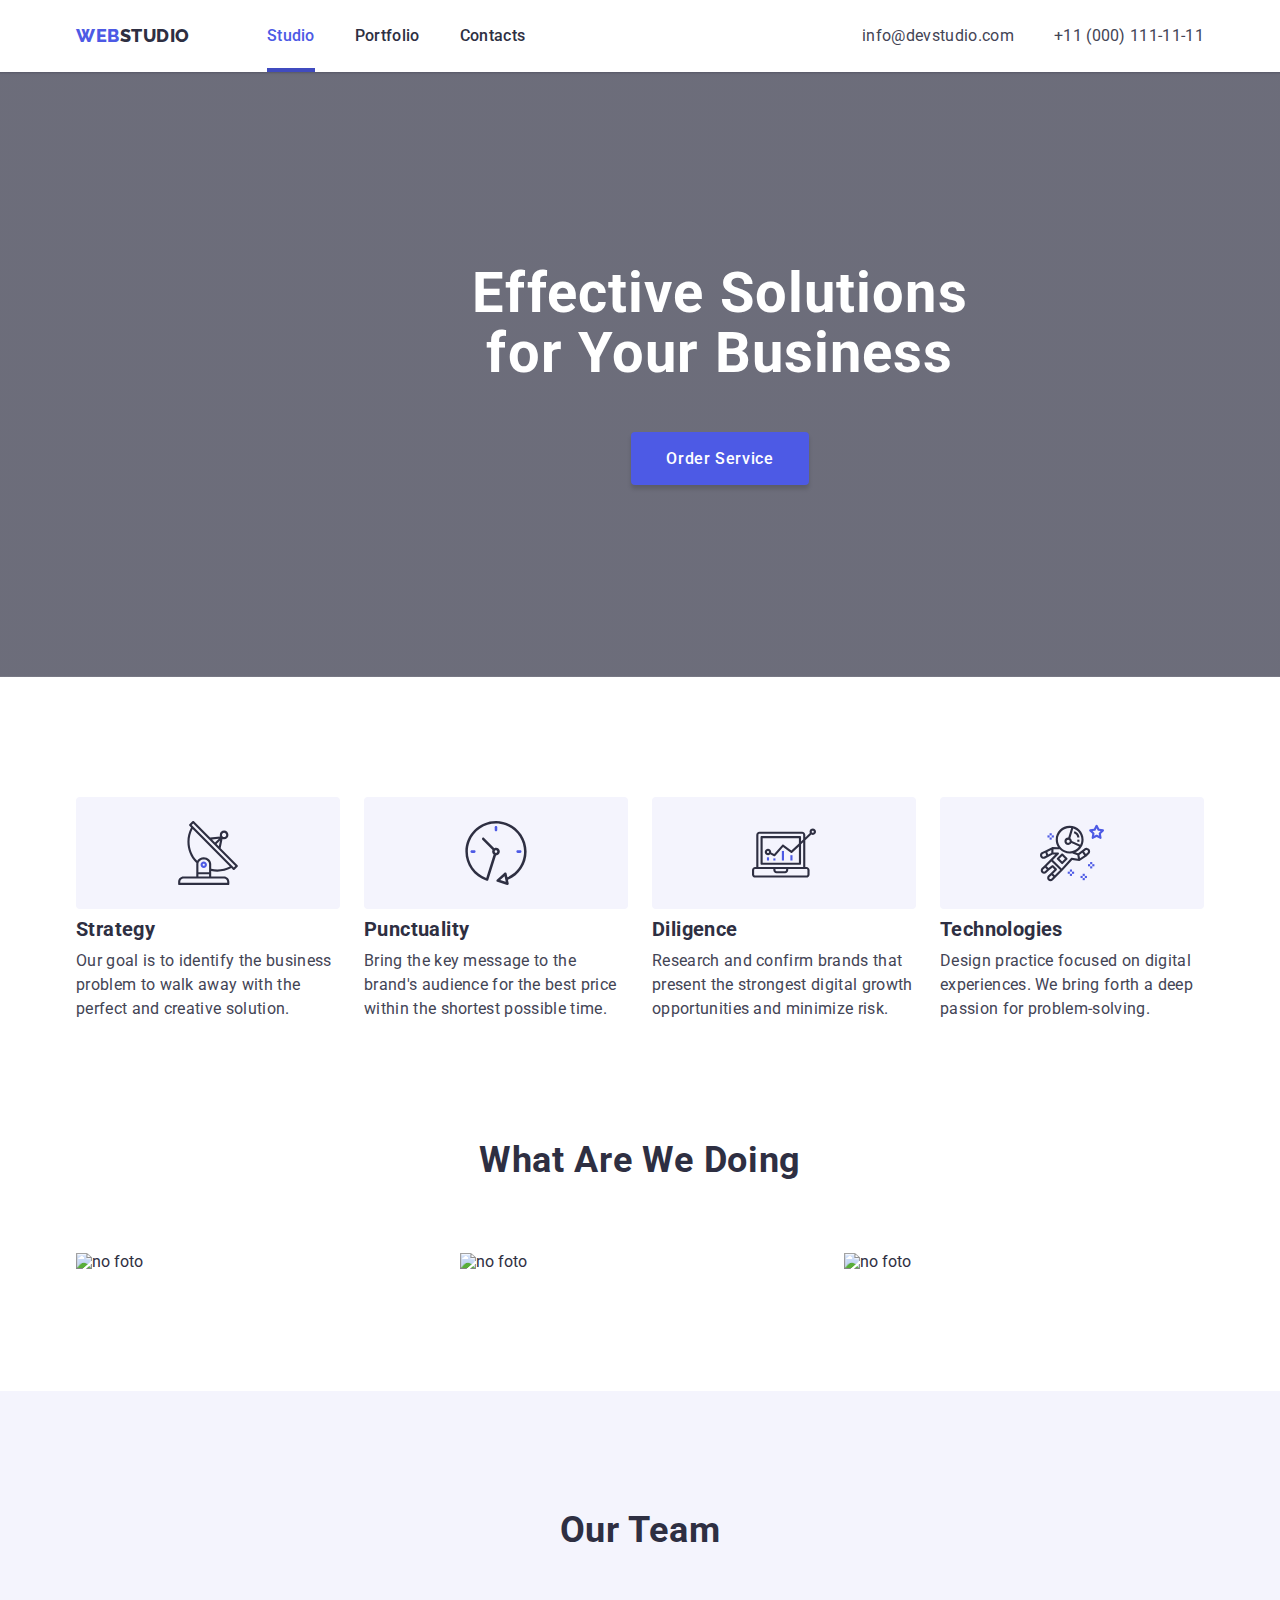
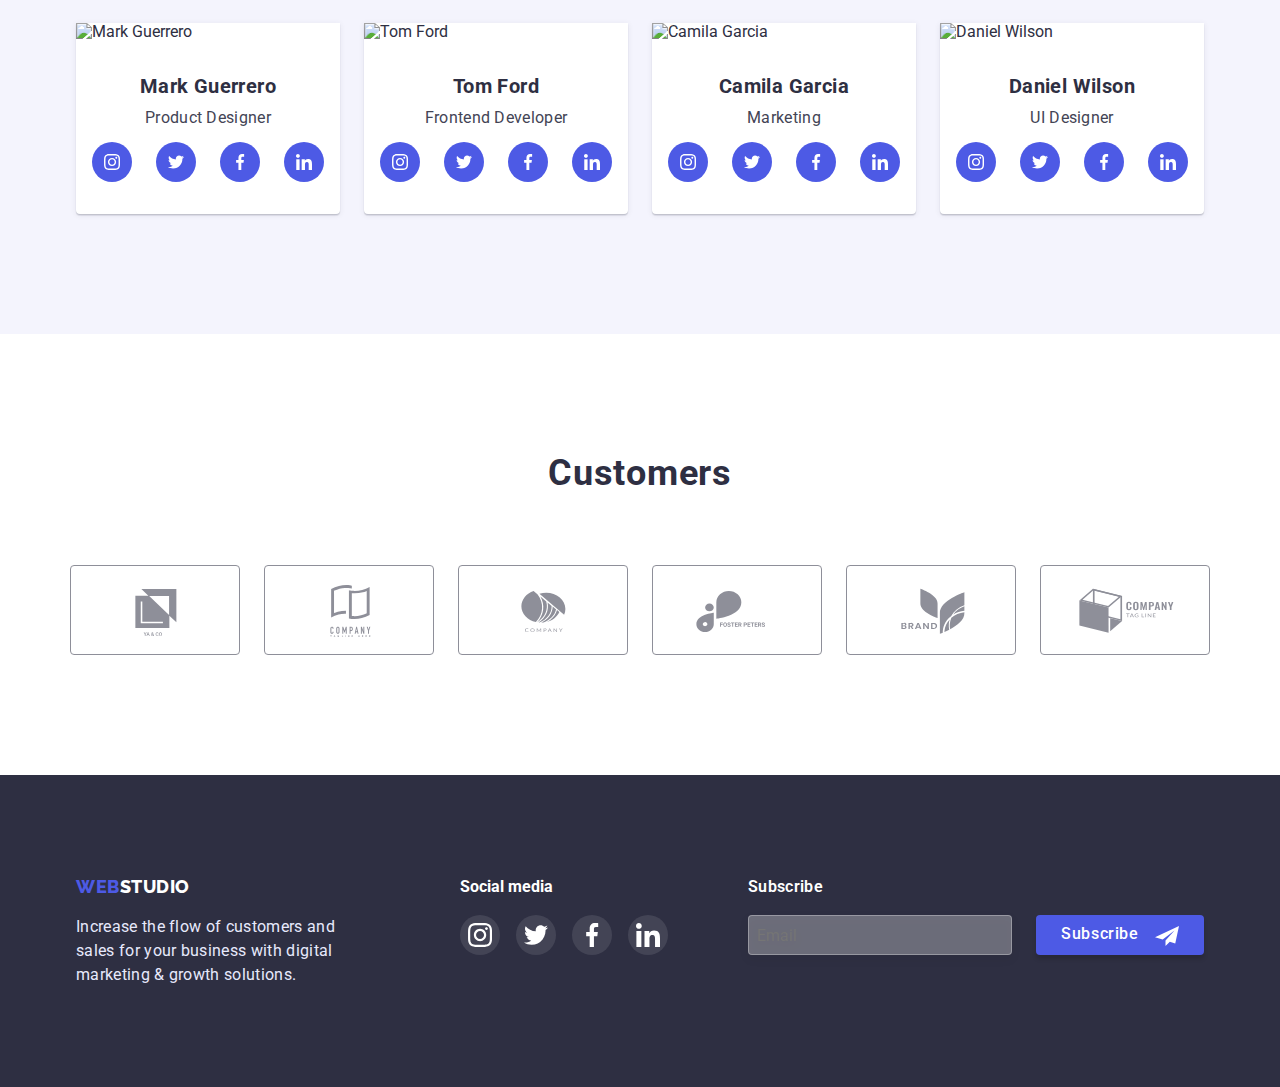
==== commit e2e3b7d7: "delited slash and mistakes in studio, portfolio" ====
--- a/index.html
+++ b/index.html
@@ -2,16 +2,16 @@
 <html lang="en">
 
 <head>
-  <meta charset="UTF-8" />
-  <meta http-equiv="X-UA-Compatible" content="IE=edge" />
-  <meta name="viewport" content="width=device-width, initial-scale=1.0" />
+  <meta charset="UTF-8">
+  <meta http-equiv="X-UA-Compatible" content="IE=edge">
+  <meta name="viewport" content="width=device-width, initial-scale=1.0">
   <title>WebStudio</title>
-  <link rel="preconnect" href="https://fonts.googleapis.com" />
-  <link rel="preconnect" href="https://fonts.gstatic.com" crossorigin />
+  <link rel="preconnect" href="https://fonts.googleapis.com">
+  <link rel="preconnect" href="https://fonts.gstatic.com" crossorigin>
   <link href="https://fonts.googleapis.com/css2?family=Raleway:wght@800&family=Roboto:wght@400;500;700;900&display=swap"
-    rel="stylesheet" />
+    rel="stylesheet">
   <link rel="stylesheet" href="https://cdnjs.cloudflare.com/ajax/libs/modern-normalize/1.1.0/modern-normalize.min.css">
-  <link rel="stylesheet" href="./css/styles.css" />
+  <link rel="stylesheet" href="./css/styles.css">
 
 </head>
 
@@ -22,18 +22,16 @@
         <a href="./index.html" class="studio"><span class="web">Web</span>Studio</a>
         <ul class="list site-nav">
           <li class="nav-item">
-            <a href="./index.html" class="nav-link stick"> Studio</a>
+            <a href="./index.html" class="nav-link stick">Studio</a>
           </li>
           <li class="nav-item">
-            <a href="./portfolio.html" class="nav-link"> Portfolio</a>
+            <a href="./portfolio.html" class="nav-link">Portfolio</a>
           </li>
           <li class="nav-item">
             <a href="/" class="nav-link"> Contacts</a>
           </li>
         </ul>
       </nav>
-
-
       <ul class=" auth-contact">
         <li class="nav-item">
           <a href="mailto:info@devstudio.com" class="Contact-link">info@devstudio.com</a>
@@ -46,8 +44,6 @@
     </div>
   </header>
   <main>
-
-
     <section class="hero">
 
       <div class="container">
@@ -71,7 +67,7 @@
               <label class="modal-form-field">
                 <span class="modal-input-desc">Name</span>
                 <span class="modal-form-input-wrapper">
-                  <input type="text" name="user_name" class="modal-form-input" required />
+                  <input type="text" name="user_name" class="modal-form-input" required>
                   <svg class="modal-form-input-icon" width="18" height="18">
                     <use href="./images/sprate.svg#icon-person"></use>
                   </svg>
@@ -81,7 +77,7 @@
                 <span class="modal-input-desc">Phone</span>
                 <span class="modal-form-input-wrapper">
                   <input type="tel" name="user_phone" class="modal-form-input" required
-                    pattern="[0-9]{3}-[0-9]{3}-[0-9]{2}-[0-9]{2}" title="xxx-xxx-xx-xx" />
+                    pattern="[0-9]{3}-[0-9]{3}-[0-9]{2}-[0-9]{2}" title="xxx-xxx-xx-xx">
                   <svg class="modal-form-input-icon" width="18" height="18">
                     <use href="./images/sprate.svg#icon-phone"></use>
                   </svg>
@@ -91,7 +87,7 @@
                 <span class="modal-input-desc">Email</span>
                 <span class="modal-form-input-wrapper">
                   <input type="email" name="user_Email" class="modal-form-input" required
-                    pattern="([A-z0-9_.-]{1,})@([A-z0-9_.-]{1,}).([A-z]{2,8})" />
+                    pattern="([A-z0-9_.-]{1,})@([A-z0-9_.-]{1,}).([A-z]{2,8})">
                   <svg class="modal-form-input-icon" width="18" height="18">
                     <use href="./images/sprate.svg#icon-email"></use>
                   </svg>
@@ -101,7 +97,7 @@
                 <span class="modal-input-desc">Comment</span>
                 <textarea name="user_massage" class="modal-form-massage" placeholder="Text input"></textarea>
               </label>
-              <input id="user_policy" type="checkbox" name="user_policy" class="modal-form-check visually-hidden" />
+              <input id="user_policy" type="checkbox" name="user_policy" class="modal-form-check visually-hidden">
               <label for="user_policy" class="modal-form-check-deck">
                 I accept the terms and conditions of the&nbsp;<a href="" class="privacy-policy">
                   Privacy Policy</a>
@@ -177,20 +173,20 @@
             </p>
           </li>
         </ul>
+      </div>
     </section>
-    </div>
     <section class="section section-work">
       <div class="container">
         <h2 class="section-title-text">What are we doing</h2>
         <ul class="doing-item">
           <li class="doing-list list">
-            <img src="./images/monitor.jpg" alt="no foto" width="360" />
+            <img src="./images/monitor.jpg" alt="no foto" width="360">
           </li>
           <li class="doing-list list">
-            <img src="./images/telefone.jpg" alt="no foto" width="360" />
+            <img src="./images/telefone.jpg" alt="no foto" width="360">
           </li>
           <li class="doing-list list">
-            <img src="./images/working.jpg" alt="no foto" width="360" />
+            <img src="./images/working.jpg" alt="no foto" width="360">
           </li>
         </ul>
       </div>
@@ -200,7 +196,7 @@
         <h2 class="section-title-text">Our Team</h2>
         <ul class="team-item">
           <li class="team-list">
-            <img src="./images/mark.jpg" alt="Mark Guerrero" width="264" />
+            <img src="./images/mark.jpg" alt="Mark Guerrero" width="264">
             <div class="our-team-item">
               <h3 class="section-title">Mark Guerrero</h3>
               <p class="profession">Product Designer</p>
@@ -233,14 +229,11 @@
                     </svg>
                   </a>
                 </li>
-
-
               </ul>
-
-          </li>
-
+            </div>
+          </li>
           <li class="team-list">
-            <img src="./images/tom.jpg" alt="Tom Ford" width="264" />
+            <img src="./images/tom.jpg" alt="Tom Ford" width="264">
             <div class="our-team-item">
               <h3 class="section-title">Tom Ford</h3>
               <p class="profession">Frontend Developer</p>
@@ -277,7 +270,7 @@
             </div>
           </li>
           <li class="team-list">
-            <img src="./images/camila.jpg" alt="Camila Garcia" width="264" />
+            <img src="./images/camila.jpg" alt="Camila Garcia" width="264">
             <div class="our-team-item">
               <h3 class="section-title">Camila Garcia</h3>
               <p class="profession">Marketing</p>
@@ -314,7 +307,7 @@
             </div>
           </li>
           <li class="team-list">
-            <img src="./images/daniel.jpg" alt="Daniel Wilson" width="264" />
+            <img src="./images/daniel.jpg" alt="Daniel Wilson" width="264">
             <div class="our-team-item">
               <h3 class="section-title">Daniel Wilson</h3>
               <p class="profession">UI Designer</p>
@@ -351,6 +344,7 @@
             </div>
           </li>
         </ul>
+      </div>
     </section>
     <section class="section-custom">
       <h2 class="section-title-text">Customers</h2>
@@ -368,7 +362,6 @@
               <use href="./images/sprate.svg#icon-company"></use>
             </svg>
           </a>
-
         </li>
         <li class="customer-list">
           <a href="" class="custom-list-icon">
@@ -399,8 +392,6 @@
           </a>
         </li>
       </ul>
-      </div>
-
     </section>
   </main>
 
@@ -450,7 +441,7 @@
         <p class="footer-text-sub">Subscribe</p>
         <form class="footer-form-sub">
           <input type="Email" class="footer-form-input" placeholder="Email" required
-            pattern="([A-z0-9_.-]{1,})@([A-z0-9_.-]{1,}).([A-z]{2,8})" />
+            pattern="([A-z0-9_.-]{1,})@([A-z0-9_.-]{1,}).([A-z]{2,8})">
           <button type="submit" class="footer-form-submit-subs">
             Subscribe
             <svg class="footer-icon-tel" width="24" height="24">
--- a/css/styles.css
+++ b/css/styles.css
@@ -185,7 +185,6 @@
   position: absolute;
   /* display: block; */
   width: 408px;
-  height: 576px;
   background-color: var(--secondary-color);
   top: 50%;
   left: 50%;
@@ -240,7 +239,8 @@
   font-weight: 600;
   font-size: 16px;
   line-height: 24px;
-  margin-bottom: 16px;
+
+  margin-top: 72px;
   text-align: center;
   letter-spacing: 0.02em;
   color: var(--headings-text-color);
@@ -248,6 +248,7 @@
 .modal-form {
   display: flex;
   flex-direction: column;
+  padding: 24px;
 }
 .modal-form-input {
   height: 40px;
@@ -279,6 +280,8 @@
   padding: 8px 16px;
   width: 100%;
   height: 120px;
+  font-weight: 400;
+  font-size: 12px;
   transition: border-color 250ms cubic-bezier(0.4, 0, 0.2, 1);
 }
 .modal-form-massage:focus {
@@ -367,6 +370,7 @@
   cursor: pointer;
   box-shadow: 0px 4px 4px rgba(0, 0, 0, 0.15);
   transition: box-shadow 250ms cubic-bezier(0.4, 0, 0.2, 1);
+  margin-bottom: 24px;
 }
 
 .modal-form-submit:focus,
@@ -716,7 +720,7 @@
   height: 40px;
   color: rgba(255, 255, 255, 0.6);
   padding: 16px 8px;
-  background-color: transparent;
+  background-color: rgba(255, 255, 255, 0.3);
   border: 1px solid rgba(255, 255, 255, 0.3);
   filter: drop-shadow(0px 4px 4px rgba(0, 0, 0, 0.15));
   border-radius: 4px;
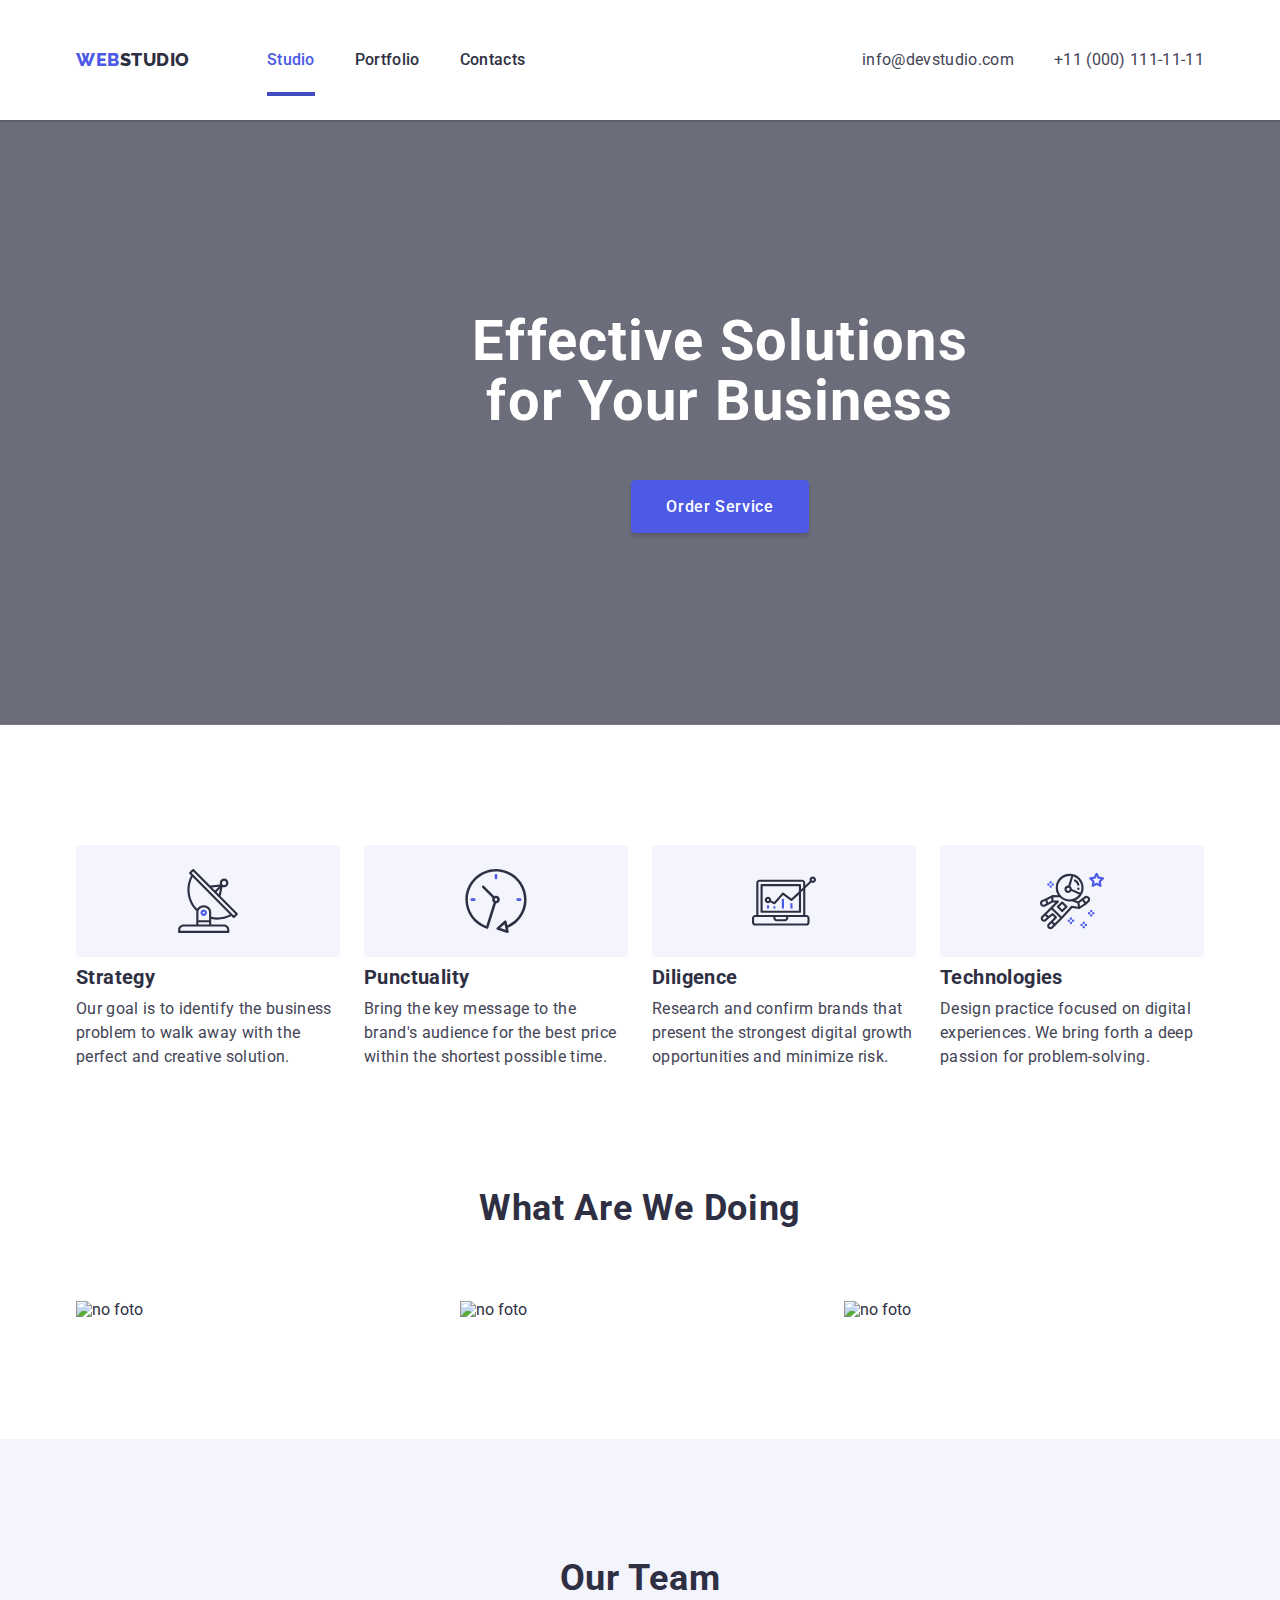
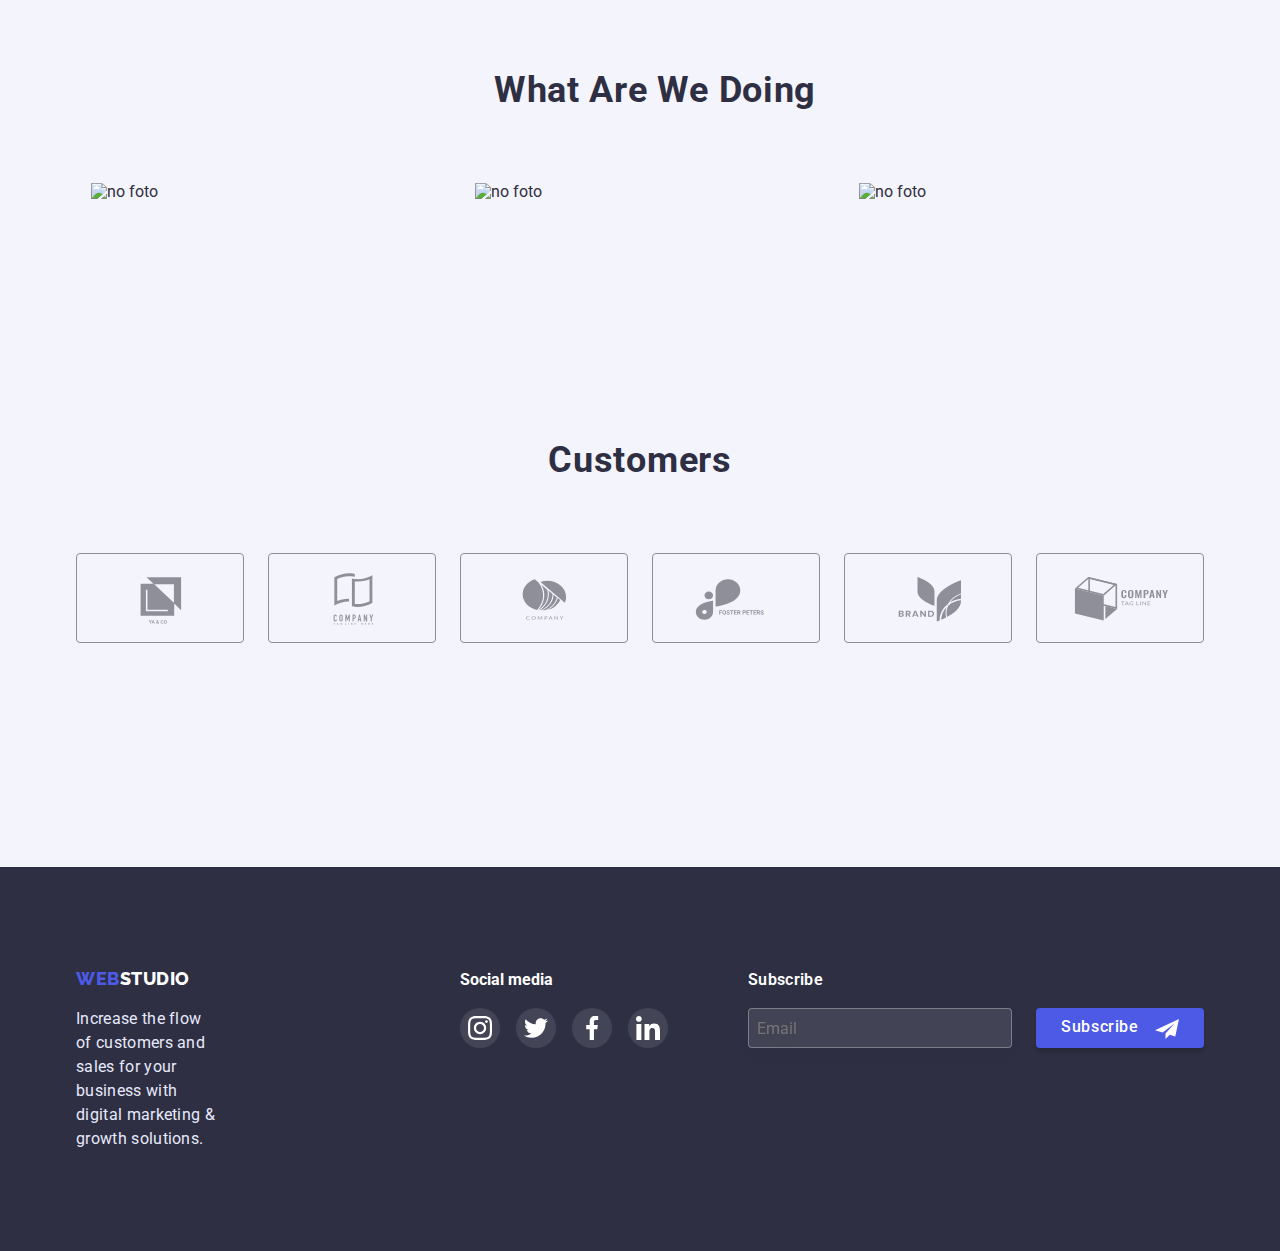
==== commit 289b6840: "media" ====
--- a/index.html
+++ b/index.html
@@ -12,27 +12,27 @@
     rel="stylesheet">
   <link rel="stylesheet" href="https://cdnjs.cloudflare.com/ajax/libs/modern-normalize/1.1.0/modern-normalize.min.css">
   <link rel="stylesheet" href="./css/styles.css">
-
 </head>
 
 <body>
-  <header class="page-hader">
+  <header class="page-header">
     <div class="container main-container">
       <nav class="header">
         <a href="./index.html" class="studio"><span class="web">Web</span>Studio</a>
         <ul class="list site-nav">
           <li class="nav-item">
-            <a href="./index.html" class="nav-link stick">Studio</a>
+            <a href="./index.html" class="nav-link stick"> Studio</a>
           </li>
           <li class="nav-item">
-            <a href="./portfolio.html" class="nav-link">Portfolio</a>
+            <a href="./portfolio.html" class="nav-link"> Portfolio</a>
           </li>
           <li class="nav-item">
             <a href="/" class="nav-link"> Contacts</a>
           </li>
         </ul>
       </nav>
-      <ul class=" auth-contact">
+
+      <ul class="auth-contact">
         <li class="nav-item">
           <a href="mailto:info@devstudio.com" class="Contact-link">info@devstudio.com</a>
         </li>
@@ -41,22 +41,87 @@
           <a href="tel:+11(000)1111111" class="Contact-link">+11 (000) 111-11-11</a>
         </li>
       </ul>
+      <button type="button" class="mobile-menu-burger js-open-menu" aria-expanded="false" aria-controls="mobile-menu">
+        <svg class="icon-burger" width="32px" height="22px">
+          <use href="./images/sprate.svg#icon-burger"></use>
+        </svg>
+      </button>
+    </div>
+    <div class="mobile-menu js-menu-container">
+      <div class="container mobile-menu-container">
+        <div class="mobile-menu-first">
+          <button class="mobile-menu-close-btn js-close-menu">
+            <svg class="mobile-menu-close-icon" width="8" height="8">
+              <use href="./images/sprate.svg#icon-close"></use>
+            </svg>
+          </button>
+          <ul class="mobile-menu-nav">
+            <li class="mobile-menu-item list">
+              <a href="" class="mobile-menu-link st-color-link link">Studio</a>
+            </li>
+            <li class="mobile-menu-item list">
+              <a href="" class="mobile-menu-link link">Portfolio</a>
+            </li>
+            <li class="mobile-menu-item list">
+              <a href="" class="mobile-menu-link link">Contacts</a>
+            </li>
+          </ul>
+        </div>
+
+        <div class="mobile-menu-second">
+          <ul class="mobile-contact-information">
+            <li class="mobile-contact-info-item list">
+              <a href="tel:+11(000)1111111" class="mobile-phone-number link">+11 (000) 111-11-11</a>
+            </li>
+            <li class="mobile-contact-info-item list">
+              <a href="mailto:info@devstudio.com" class="mobile-mail-adress link">info@devstudio.com</a>
+            </li>
+          </ul>
+
+          <ul class="mobile-menu-media-list">
+            <li class="mobile-menu-media-item list">
+              <a href="" class="mobile-menu-media-link link">
+                <svg class="mobile-menu-media-list-icon" width="24" height="24">
+                  <use href="./images/sprate.svg#icon-instagram"></use>
+                </svg>
+              </a>
+            </li>
+            <li class="mobile-menu-media-item list">
+              <a href="" class="mobile-menu-media-link link">
+                <svg class="mobile-menu-media-list-icon" width="24" height="24">
+                  <use href="./images/sprate.svg#icon-twitter"></use>
+                </svg>
+              </a>
+            </li>
+            <li class="mobile-menu-media-item list">
+              <a href="" class="mobile-menu-media-link link">
+                <svg class="mobile-menu-media-list-icon" width="24" height="24">
+                  <use href="./images/sprate.svg#icon-facebook"></use>
+                </svg>
+              </a>
+            </li>
+            <li class="mobile-menu-media-item list">
+              <a href="" class="mobile-menu-media-link link">
+                <svg class="mobile-menu-media-list-icon" width="24" height="24">
+                  <use href="./images/sprate.svg#icon-linkedin"></use>
+                </svg>
+              </a>
+            </li>
+          </ul>
+        </div>
+      </div>
     </div>
   </header>
   <main>
     <section class="hero">
-
       <div class="container">
-
         <h1 class="hero-title">Effective Solutions for Your Business</h1>
-
         <button type="button" class="button" data-modal-open>Order Service</button>
         <div class="backdrop is-hidden" data-modal>
           <div class="modal">
             <button type="button" class="button-close" data-modal-close>
               <svg class="close-icon">
                 <use href="./images/sprate.svg#icon-close">
-
                 </use>
               </svg>
             </button>
@@ -95,7 +160,7 @@
               </label>
               <label class="modal-form-field">
                 <span class="modal-input-desc">Comment</span>
-                <textarea name="user_massage" class="modal-form-massage" placeholder="Text input"></textarea>
+                <textarea name="user_message" class="modal-form-message" placeholder="Text input"></textarea>
               </label>
               <input id="user_policy" type="checkbox" name="user_policy" class="modal-form-check visually-hidden">
               <label for="user_policy" class="modal-form-check-deck">
@@ -180,13 +245,13 @@
         <h2 class="section-title-text">What are we doing</h2>
         <ul class="doing-item">
           <li class="doing-list list">
-            <img src="./images/monitor.jpg" alt="no foto" width="360">
+            <img srcset="./images/monitor2x.jpg 2x" src="./images/monitor.jpg" alt="no foto" width="360" />
           </li>
           <li class="doing-list list">
-            <img src="./images/telefone.jpg" alt="no foto" width="360">
+            <img srcset="./images/telefon2x.jpg 2x" src="./images/telefone.jpg" alt="no foto" width="360" />
           </li>
           <li class="doing-list list">
-            <img src="./images/working.jpg" alt="no foto" width="360">
+            <img srcset="./images/working2x.jpg 2x" src="./images/working.jpg" alt="no foto" width="360" />
           </li>
         </ul>
       </div>
@@ -194,205 +259,69 @@
     <section class="section our-team">
       <div class="container">
         <h2 class="section-title-text">Our Team</h2>
-        <ul class="team-item">
-          <li class="team-list">
-            <img src="./images/mark.jpg" alt="Mark Guerrero" width="264">
-            <div class="our-team-item">
-              <h3 class="section-title">Mark Guerrero</h3>
-              <p class="profession">Product Designer</p>
-              <ul class="our-team-ic">
-                <li class="our-icon-list">
-                  <a href="" class="our-link-social">
-                    <svg class="our-icon">
-                      <use href="./images/sprate.svg#icon-instagram"></use>
-                    </svg>
-                  </a>
-                </li>
-                <li class="our-icon-list">
-                  <a href="" class="our-link-social">
-                    <svg class="our-icon">
-                      <use href="./images/sprate.svg#icon-twitter"></use>
-                    </svg>
-                  </a>
-                </li>
-                <li class="our-icon-list">
-                  <a href="" class="our-link-social">
-                    <svg class="our-icon">
-                      <use href="./images/sprate.svg#icon-facebook"></use>
-                    </svg>
-                  </a>
-                </li>
-                <li class="our-icon-list">
-                  <a href="" class="our-link-social">
-                    <svg class="our-icon">
-                      <use href="./images/sprate.svg#icon-linkedin"></use>
-                    </svg>
-                  </a>
-                </li>
-              </ul>
-            </div>
-          </li>
-          <li class="team-list">
-            <img src="./images/tom.jpg" alt="Tom Ford" width="264">
-            <div class="our-team-item">
-              <h3 class="section-title">Tom Ford</h3>
-              <p class="profession">Frontend Developer</p>
-              <ul class="our-team-ic">
-                <li class="our-icon-list">
-                  <a href="" class="our-link-social">
-                    <svg class="our-icon">
-                      <use href="./images/sprate.svg#icon-instagram"></use>
-                    </svg>
-                  </a>
-                </li>
-                <li class="our-icon-list">
-                  <a href="" class="our-link-social">
-                    <svg class="our-icon">
-                      <use href="./images/sprate.svg#icon-twitter"></use>
-                    </svg>
-                  </a>
-                </li>
-                <li class="our-icon-list">
-                  <a href="" class="our-link-social">
-                    <svg class="our-icon">
-                      <use href="./images/sprate.svg#icon-facebook"></use>
-                    </svg>
-                  </a>
-                </li>
-                <li class="our-icon-list">
-                  <a href="" class="our-link-social">
-                    <svg class="our-icon">
-                      <use href="./images/sprate.svg#icon-linkedin"></use>
-                    </svg>
-                  </a>
-                </li>
-              </ul>
-            </div>
-          </li>
-          <li class="team-list">
-            <img src="./images/camila.jpg" alt="Camila Garcia" width="264">
-            <div class="our-team-item">
-              <h3 class="section-title">Camila Garcia</h3>
-              <p class="profession">Marketing</p>
-              <ul class="our-team-ic">
-                <li class="our-icon-list">
-                  <a href="" class="our-link-social">
-                    <svg class="our-icon">
-                      <use href="./images/sprate.svg#icon-instagram"></use>
-                    </svg>
-                  </a>
-                </li>
-                <li class="our-icon-list">
-                  <a href="" class="our-link-social">
-                    <svg class="our-icon">
-                      <use href="./images/sprate.svg#icon-twitter"></use>
-                    </svg>
-                  </a>
-                </li>
-                <li class="our-icon-list">
-                  <a href="" class="our-link-social">
-                    <svg class="our-icon">
-                      <use href="./images/sprate.svg#icon-facebook"></use>
-                    </svg>
-                  </a>
-                </li>
-                <li class="our-icon-list">
-                  <a href="" class="our-link-social">
-                    <svg class="our-icon">
-                      <use href="./images/sprate.svg#icon-linkedin"></use>
-                    </svg>
-                  </a>
-                </li>
-              </ul>
-            </div>
-          </li>
-          <li class="team-list">
-            <img src="./images/daniel.jpg" alt="Daniel Wilson" width="264">
-            <div class="our-team-item">
-              <h3 class="section-title">Daniel Wilson</h3>
-              <p class="profession">UI Designer</p>
-              <ul class="our-team-ic">
-                <li class="our-icon-list">
-                  <a href="" class="our-link-social">
-                    <svg class="our-icon">
-                      <use href="./images/sprate.svg#icon-instagram"></use>
-                    </svg>
-                  </a>
-                </li>
-                <li class="our-icon-list">
-                  <a href="" class="our-link-social">
-                    <svg class="our-icon">
-                      <use href="./images/sprate.svg#icon-twitter"></use>
-                    </svg>
-                  </a>
-                </li>
-                <li class="our-icon-list">
-                  <a href="" class="our-link-social">
-                    <svg class="our-icon">
-                      <use href="./images/sprate.svg#icon-facebook"></use>
-                    </svg>
-                  </a>
-                </li>
-                <li class="our-icon-list">
-                  <a href="" class="our-link-social">
-                    <svg class="our-icon">
-                      <use href="./images/sprate.svg#icon-linkedin"></use>
-                    </svg>
-                  </a>
-                </li>
-              </ul>
-            </div>
-          </li>
-        </ul>
-      </div>
-    </section>
-    <section class="section-custom">
-      <h2 class="section-title-text">Customers</h2>
-      <ul class="customer">
-        <li class="customer-list">
-          <a href="" class="custom-list-icon">
-            <svg class="custom-icon">
-              <use href="./images/sprate.svg#icon-ya"></use>
-            </svg>
-          </a>
-        </li>
-        <li class="customer-list">
-          <a href="" class="custom-list-icon">
-            <svg class="custom-icon">
-              <use href="./images/sprate.svg#icon-company"></use>
-            </svg>
-          </a>
-        </li>
-        <li class="customer-list">
-          <a href="" class="custom-list-icon">
-            <svg class="custom-icon">
-              <use href="./images/sprate.svg#icon-company_a"></use>
-            </svg>
-          </a>
-        </li>
-        <li class="customer-list">
-          <a href="" class="custom-list-icon">
-            <svg class="custom-icon">
-              <use href="./images/sprate.svg#icon-foster"></use>
-            </svg>
-          </a>
-        </li>
-        <li class="customer-list">
-          <a href="" class="custom-list-icon">
-            <svg class="custom-icon">
-              <use href="./images/sprate.svg#icon-brand"></use>
-            </svg>
-          </a>
-        </li>
-        <li class="customer-list">
-          <a href="" class="custom-list-icon">
-            <svg class="custom-icon">
-              <use href="./images/sprate.svg#icon-tagline"></use>
-            </svg>
-          </a>
-        </li>
-      </ul>
-    </section>
+        <section class="section section-work">
+          <div class="container">
+            <h2 class="section-title-text">What are we doing</h2>
+            <ul class="doing-item">
+              <li class="doing-list list">
+                <img srcset="./images/monitor2x.jpg 2x" src="./images/monitor.jpg" alt="no foto" width="360" />
+              </li>
+              <li class="doing-list list">
+                <img srcset="./images/telefon2x.jpg 2x" src="./images/telefone.jpg" alt="no foto" width="360" />
+              </li>
+              <li class="doing-list list">
+                <img srcset="./images/working2x.jpg 2x" src="./images/working.jpg" alt="no foto" width="360" />
+              </li>
+            </ul>
+          </div>
+        </section>
+        <section class="section-custom">
+          <h2 class="section-title-text">Customers</h2>
+          <ul class="customer">
+            <li class="customer-list">
+              <a href="" class="custom-list-icon">
+                <svg class="custom-icon">
+                  <use href="./images/sprate.svg#icon-ya"></use>
+                </svg>
+              </a>
+            </li>
+            <li class="customer-list">
+              <a href="" class="custom-list-icon">
+                <svg class="custom-icon">
+                  <use href="./images/sprate.svg#icon-company"></use>
+                </svg>
+              </a>
+            </li>
+            <li class="customer-list">
+              <a href="" class="custom-list-icon">
+                <svg class="custom-icon">
+                  <use href="./images/sprate.svg#icon-company_a"></use>
+                </svg>
+              </a>
+            </li>
+            <li class="customer-list">
+              <a href="" class="custom-list-icon">
+                <svg class="custom-icon">
+                  <use href="./images/sprate.svg#icon-foster"></use>
+                </svg>
+              </a>
+            </li>
+            <li class="customer-list">
+              <a href="" class="custom-list-icon">
+                <svg class="custom-icon">
+                  <use href="./images/sprate.svg#icon-brand"></use>
+                </svg>
+              </a>
+            </li>
+            <li class="customer-list">
+              <a href="" class="custom-list-icon">
+                <svg class="custom-icon">
+                  <use href="./images/sprate.svg#icon-tagline"></use>
+                </svg>
+              </a>
+            </li>
+          </ul>
+        </section>
   </main>
 
   <footer class="footer-color">
@@ -452,7 +381,11 @@
       </div>
     </div>
   </footer>
+  <script defer src="https://cdnjs.cloudflare.com/ajax/libs/body-scroll-lock/3.1.5/bodyScrollLock.min.js"
+    integrity="sha512-HowizSDbQl7UPEAsPnvJHlQsnBmU2YMrv7KkTBulTLEGz9chfBoWYyZJL+MUO6p/yBuuMO/8jI7O29YRZ2uBlA=="
+    crossorigin="anonymous"></script>
   <script src="./js/modal.js"></script>
+  <script src="./js/mobile-menu.js"></script>
 </body>
 
 </html>--- a/css/styles.css
+++ b/css/styles.css
@@ -33,61 +33,38 @@
   padding: 0;
   list-style: none;
 }
-/* index.html */
-/* body font */
+
 body {
   font-family: "Roboto", sans-serif;
   color: var(--headings-text-color);
   font-size: 16px;
 }
 
-/*---------------- hader ------------------------------*/
+.visually-hidden {
+  position: absolute;
+  white-space: nowrap;
+  width: 1px;
+  height: 1px;
+  overflow: hidden;
+  border: 0;
+  padding: 0;
+  clip: rect(0 0 0 0);
+  clip-path: inset(50%);
+  margin: -1px;
+}
+
+/* header */
+
 .container {
-  width: 1158px;
+  max-width: 1158px;
   padding-right: 15px;
   padding-left: 15px;
   margin-left: auto;
   margin-right: auto;
-  /* margin: auto; */
 }
 .main-container {
   display: flex;
   align-items: center;
-}
-.header {
-  display: flex;
-  align-items: center;
-}
-.page-hader {
-  /* width:1158px; */
-  box-shadow: 0px 2px 1px rgba(46, 47, 66, 0.08),
-    0px 1px 1px rgba(46, 47, 66, 0.16), 0px 1px 6px rgba(46, 47, 66, 0.08);
-  margin: auto;
-}
-
-.site-nav {
-  display: flex;
-  margin-left: 77px;
-}
-.web {
-  color: var(--primery-band-color);
-}
-.studio {
-  font-family: "Raleway", sans-serif;
-  font-weight: 800;
-  font-size: 18px;
-  line-height: 1.33;
-  letter-spacing: 0.03em;
-  text-transform: uppercase;
-  color: var(--primery-text-color);
-  text-decoration: none;
-}
-
-.list .nav-item {
-  margin-right: 40px;
-}
-.list .nav-item:last-child {
-  margin-right: 0;
 }
 
 .studio-list {
@@ -101,71 +78,385 @@
 .studio-list:hover {
   color: var(--primery-band-color);
 }
-.page-hader {
-  background-color: var(--secondary-color);
-  /*  */
-}
-
-.nav-link {
-  display: block;
-  position: relative;
-  padding-top: 24px;
-  padding-bottom: 24px;
-  font-weight: 500;
-  font-size: 16px;
-  line-height: 1.5;
-  letter-spacing: 0.02em;
-  color: var(--headings-text-color);
-  text-decoration: none;
-  transition: color 250ms cubic-bezier(0.4, 0, 0.2, 1);
-}
-.nav-link:active {
-  color: var(--primery-band-color);
-}
-.nav-link:hover,
-.nav-link:focus {
-  color: var(--primery-band-color);
-}
-
 .stick::after {
   display: block;
   position: absolute;
   bottom: 0;
-  /* opacity: 1; */
   content: "";
   width: 100%;
   height: 4px;
-
   background-color: #404bbf;
 }
 .stick {
   color: #4d5ae5;
 }
-.auth-contact {
-  display: flex;
-  margin-left: auto;
-}
-.auth-contact .nav-item + .nav-item {
-  margin-left: 40px;
-}
-.Contact-link {
+
+.header {
+  display: flex;
+  align-items: center;
+}
+
+/* media-header */
+
+@media screen and (min-width: 480px) {
+  .container {
+    width: 426px;
+    margin-left: auto;
+    margin-right: auto;
+  }
+}
+@media screen and (min-width: 768px) {
+  .container {
+    width: 767px;
+  }
+}
+
+@media screen and (min-width: 1200px) {
+  .container {
+    width: 1158px;
+  }
+}
+
+.page-header {
+  /* width:1158px; */
+  box-shadow: 0px 2px 1px rgba(46, 47, 66, 0.08),
+    0px 1px 1px rgba(46, 47, 66, 0.16), 0px 1px 6px rgba(46, 47, 66, 0.08);
+  margin: auto;
+}
+
+@media screen and (max-width: 767px) {
+  .page-header {
+    padding-top: 24px;
+    padding-bottom: 24px;
+  }
+  .main-container {
+    justify-content: space-between;
+  }
+}
+
+@media screen and (max-width: 767px) {
+  .site-nav {
+    display: none;
+  }
+  .auth-contact {
+    display: none;
+  }
+}
+
+.web {
+  color: var(--primery-band-color);
+}
+
+.mobile-menu-burger {
+  background-color: transparent;
+  border: none;
+  fill: var(--headings-text-color);
+  padding: 0px;
+  line-height: 0px;
+}
+@media screen and (min-width: 768px) {
+  .mobile-menu-burger {
+    display: none;
+  }
+}
+.mobile-menu {
+  position: fixed;
+  width: 100%;
+  height: 100%;
+  top: 0;
+  left: 0;
+  z-index: 1000;
+  background-color: var(--secondary-color);
+  overflow-y: scroll;
+  transform: translateX(100%);
+
+  opacity: none;
+  visibility: hidden;
+  pointer-events: none;
+  transition: transform 250ms cubic-bezier(0.4, 0, 0.2, 1),
+    opacity 250ms cubic-bezier(0.4, 0, 0.2, 1),
+    visibility 250ms cubic-bezier(0.4, 0, 0.2, 1);
+}
+.mobile-menu.is-open {
+  transform: translateX(0);
+  opacity: 1;
+  visibility: visible;
+  pointer-events: auto;
+}
+.mobile-menu-container {
+  display: flex;
+  flex-direction: column;
+  position: relative;
+  padding-top: 80px;
+  padding-left: 40px;
+}
+.mobile-menu-close-btn {
+  position: absolute;
+  display: flex;
+  width: 24px;
+  height: 24px;
+  justify-content: center;
+  align-items: center;
+  border-radius: 50%;
+  background-color: E7E9FC;
+  border: 1px solid rgba(0, 0, 0, 0.1);
+  right: 24px;
+  top: 24px;
+  cursor: pointer;
+  transition: box-shadow 250ms cubic-bezier(0.4, 0, 0.2, 1);
+}
+.mobile-menu-close-btn:focus,
+.mobile-menu-close-btn:hover {
+  box-shadow: 0px 1px 6px rgba(46, 47, 66, 0.08),
+    0px 1px 1px rgba(46, 47, 66, 0.16), 0px 2px 1px rgba(46, 47, 66, 0.08);
+}
+.mobile-menu-close-icon {
+  display: flex;
+  justify-content: center;
+  align-items: center;
+  cursor: pointer;
+  fill: currentColor;
+}
+.mobile-menu-item:not(:last-child) {
+  margin-bottom: 40px;
+}
+.mobile-menu-link {
   display: block;
-  padding-top: 24px;
-  padding-bottom: 24px;
-  font-weight: 400;
-  font-size: 16px;
+  /* padding-top: 24px;
+  padding-bottom: 24px; */
+  font-weight: 600;
+  font-size: 36px;
   line-height: 1.5;
   letter-spacing: 0.02em;
   color: var(--text-color);
   text-decoration: none;
   transition: color 250ms cubic-bezier(0.4, 0, 0.2, 1);
 }
-.Contact-link:active {
+.mobile-menu-link.link:active {
   color: var(--primery-band-color);
 }
-.Contact-link:hover,
-.Contact-link:focus {
+.mobile-menu-link.link:focus,
+.mobile-menu-link.link:hover {
   color: var(--primery-band-color);
+}
+
+.mobile-phone-number {
+  font-weight: 600;
+  font-size: 36px;
+  line-height: 40px;
+  text-transform: capitalize;
+  color: var(--activ-but-color);
+  transition: color 250ms cubic-bezier(0.4, 0, 0.2, 1);
+  padding-top: 284px;
+}
+
+.mobile-phone-number:active {
+  color: var(--primery-band-color);
+}
+.mobile-phone-number:focus,
+.mobile-phone-number:hover {
+  color: var(--primery-band-color);
+}
+.mobile-mail-adress {
+  font-weight: 600;
+  font-size: 20px;
+  line-height: 24px;
+  letter-spacing: 0.02em;
+  color: var(--text-color);
+  transition: color 250ms cubic-bezier(0.4, 0, 0.2, 1);
+}
+
+.mobile-mail-adress:active {
+  color: var(--primery-band-color);
+}
+.mobile-mail-adress:focus,
+.mobile-mail-adress:hover {
+  color: var(--primery-band-color);
+}
+.mobile-contact-info-item:first-child {
+  margin-bottom: 40px;
+}
+.mobile-menu-media-list {
+  display: flex;
+  align-items: center;
+  padding-bottom: 40px;
+}
+.mobile-menu-media-list {
+  margin-top: 48px;
+}
+.mobile-menu-media-link {
+  display: flex;
+  justify-content: center;
+  align-items: center;
+  width: 40px;
+  height: 40px;
+  border-radius: 50%;
+  background-color: var(--primery-band-color);
+}
+.mobile-menu-media-list-icon {
+  fill: var(--secondary-color);
+  display: flex;
+  justify-content: center;
+  align-items: center;
+}
+.mobile-menu-media-item:not(:last-child) {
+  margin-right: 56px;
+}
+.st-color-link {
+  color: var(--activ-but-color);
+}
+
+@media screen and (max-width: 427px) {
+  .mobile-phone-number {
+    font-size: 20px;
+  }
+  .mobile-menu-media-item:not(:last-child) {
+    margin-right: auto;
+  }
+}
+
+@media screen and (min-width: 768px) {
+  .mobile-menu {
+    display: none;
+  }
+
+  .header {
+    display: flex;
+    align-items: center;
+    padding-top: 24px;
+    padding-bottom: 24px;
+  }
+
+  .site-nav {
+    display: flex;
+    margin-left: 77px;
+  }
+  .web {
+    color: var(--primery-band-color);
+  }
+  .studio {
+    font-family: "Raleway", sans-serif;
+    font-weight: 800;
+    font-size: 18px;
+    line-height: 1.33;
+    letter-spacing: 0.03em;
+    text-transform: uppercase;
+    color: var(--primery-text-color);
+    text-decoration: none;
+  }
+
+  .list .nav-item {
+    margin-right: 40px;
+  }
+  .list .nav-item:last-child {
+    margin-right: 0;
+  }
+
+  .auth-contact {
+    flex-direction: column;
+    /* display: flex; */
+    justify-content: center;
+    margin-left: auto;
+  }
+
+  .studio-list {
+    font-weight: 400;
+    font-size: 16px;
+    line-height: 1.5;
+    letter-spacing: 0.02em;
+    color: var(--headings-text-color);
+    text-decoration: none;
+  }
+  .studio-list:hover {
+    color: var(--primery-band-color);
+  }
+  .page-header {
+    background-color: var(--secondary-color);
+    /*  */
+  }
+
+  .nav-link {
+    display: block;
+    position: relative;
+    padding-top: 24px;
+    padding-bottom: 24px;
+    font-weight: 500;
+    font-size: 16px;
+    line-height: 1.5;
+    letter-spacing: 0.02em;
+    color: var(--headings-text-color);
+    text-decoration: none;
+    transition: color 250ms cubic-bezier(0.4, 0, 0.2, 1);
+  }
+  .nav-link:active {
+    color: var(--primery-band-color);
+  }
+  .nav-link:hover,
+  .nav-link:focus {
+    color: var(--primery-band-color);
+  }
+
+  .stick::after {
+    display: block;
+    position: absolute;
+    bottom: 0;
+    /* opacity: 1; */
+    content: "";
+    width: 100%;
+    height: 4px;
+
+    background-color: #404bbf;
+  }
+  .stick {
+    color: #4d5ae5;
+  }
+  .auth-contact {
+    display: flex;
+    margin-left: auto;
+  }
+  .auth-contact .nav-item + .nav-item {
+    /* margin-left: 40px; */
+  }
+  .Contact-link {
+    display: block;
+    padding-top: 24px;
+    padding-bottom: 24px;
+    font-weight: 400;
+    font-size: 16px;
+    line-height: 1.5;
+    letter-spacing: 0.02em;
+    color: var(--text-color);
+    text-decoration: none;
+    transition: color 250ms cubic-bezier(0.4, 0, 0.2, 1);
+  }
+  .Contact-link:active {
+    color: var(--primery-band-color);
+  }
+  .Contact-link:hover,
+  .Contact-link:focus {
+    color: var(--primery-band-color);
+  }
+}
+
+@media screen and (min-width: 1200px) {
+  .Contact-link {
+    padding-top: 24px;
+    padding-bottom: 24px;
+  }
+
+  .page-header {
+    background-color: var(--secondary-color);
+  }
+  .auth-contact {
+    display: flex;
+    flex-direction: row;
+    align-items: center;
+    justify-content: center;
+    margin-left: auto;
+  }
+  .auth-contact .nav-item + .nav-item {
+    margin-left: 40px;
+  }
 }
 
 /*  =========== modal hero=============*/
@@ -196,6 +487,20 @@
     box-shadow 250ms cubic-bezier(0.4, 0, 0.2, 1);
 }
 
+@media screen and (min-width: 768px) {
+  .modal {
+    width: 408px;
+    padding-left: 24px;
+    padding-right: 24px;
+  }
+}
+@media screen and (max-width: 427px) {
+  .modal {
+    width: 90%;
+    height: auto;
+  }
+}
+
 .button-close {
   position: absolute;
   display: flex;
@@ -204,7 +509,7 @@
   width: 24px;
   height: 24px;
   border-radius: 50%;
-  background-color: E7E9FC;
+  background-color: #e7e9fc;
   border: 1px solid rgba(0, 0, 0, 0.1);
   right: 24px;
   top: 24px;
@@ -272,7 +577,7 @@
   letter-spacing: 0.01em;
   color: #8e8f99;
 }
-.modal-form-massage {
+.modal-form-message {
   display: block;
   border: 1px solid rgba(33, 33, 33, 0.2);
   border-radius: 4px;
@@ -284,7 +589,7 @@
   font-size: 12px;
   transition: border-color 250ms cubic-bezier(0.4, 0, 0.2, 1);
 }
-.modal-form-massage:focus {
+.modal-form-message:focus {
   outline: none;
   border-color: rgba(77, 90, 229, 1);
 }
@@ -347,12 +652,7 @@
   transition: background-color 250ms cubic-bezier(0.4, 0, 0.2, 1),
     border 250ms cubic-bezier(0.4, 0, 0.2, 1);
 }
-/* .modal-form-check:focus + .modal-form-check-deck::before{
-  background-color: rgba(77, 90, 229, 1);
-  background-image:url(../images/Vector.svg);
-  border: 1.25px solid #4D5AE5;
-  
-} */
+
 .modal-form-submit {
   font-family: inherit;
   width: 170px;
@@ -376,14 +676,13 @@
 .modal-form-submit:focus,
 .modal-form-submit:hover {
   background-color: var(--primery-band-color);
-  /* box-shadow: 0px 4px 4px rgba(0, 0, 0, 0.15); */
 }
 
 .modal-form-submit :active {
   background: var(--activ-but-color);
 }
 
-/*--------------- main --------------*/
+/* main */
 .section {
   padding-top: 120px;
   padding-bottom: 120px;
@@ -406,6 +705,64 @@
   margin-left: auto;
   margin-right: auto;
 }
+
+@media screen and (min-device-pixel-ratio: 2) and (max-width: 767px),
+  screen and (min-resolution: 192dpi) and (max-width: 767px),
+  screen and (min-resolution: 2dppx) and (max-width: 767px) {
+  .hero {
+    background-image: linear-gradient(
+        rgba(46, 47, 66, 0.7),
+        rgba(46, 47, 66, 0.7)
+      ),
+      url(../images/people_mobile2x.jpg);
+    width: 100%;
+  }
+}
+
+@media screen and (min-width: 768px) {
+  .hero {
+    background-image: linear-gradient(
+        rgba(46, 47, 66, 0.7),
+        rgba(46, 47, 66, 0.7)
+      ),
+      url(../images/people_tablet.jpg);
+  }
+}
+
+@media screen and (min-device-pixel-ratio: 2) and (min-width: 768px),
+  screen and (min-resolution: 192dpi) and (min-width: 768px),
+  screen and (min-resolution: 2dppx) and (min-width: 768px) {
+  .hero {
+    background-image: linear-gradient(
+        rgba(46, 47, 66, 0.7),
+        rgba(46, 47, 66, 0.7)
+      ),
+      url(../images/people_tablet2x.jpg);
+  }
+}
+
+@media screen and (min-width: 1200px) {
+  .hero {
+    background-image: linear-gradient(
+        rgba(46, 47, 66, 0.7),
+        rgba(46, 47, 66, 0.7)
+      ),
+      url(../images/people-office.jpg);
+    width: 1440px;
+  }
+}
+@media screen and (min-device-pixel-ratio: 2) and (min-width: 1200px),
+  screen and (min-resolution: 192dpi) and (min-width: 1200px),
+  screen and (min-resolution: 2dppx) and (min-width: 1200px) {
+  .hero {
+    background-image: linear-gradient(
+        rgba(46, 47, 66, 0.7),
+        rgba(46, 47, 66, 0.7)
+      ),
+      url(../images/people-office2x.jpg);
+  }
+}
+
 .hero-title {
   margin-top: 0;
   margin-left: auto;
@@ -419,6 +776,23 @@
   letter-spacing: 0.02em;
   color: var(--secondary-color);
 }
+
+@media screen and (max-width: 767px) {
+  .hero-title {
+    font-size: 36px;
+    max-width: 319px;
+    margin-bottom: 72px;
+    line-height: 1.07;
+  }
+}
+@media screen and (min-width: 768px) {
+  .hero-title {
+    font-size: 56px;
+    width: 496px;
+    line-height: 1.07;
+  }
+}
+
 .visually-hidden {
   position: absolute;
   white-space: nowrap;
@@ -427,7 +801,7 @@
   overflow: hidden;
   border: 0;
   padding: 0;
-  clip: rect(0 0 0 0);
+  clip: rect(0, 0, 0, 0);
   clip-path: inset(50%);
   margin: -1px;
 }
@@ -452,7 +826,6 @@
 .button:focus,
 .button:hover {
   background-color: var(--primery-band-color);
-  /* box-shadow: 0px 4px 4px rgba(0, 0, 0, 0.15); */
 }
 
 button :active {
@@ -476,6 +849,12 @@
   height: 64px;
 }
 
+@media screen and (max-width: 1199px) {
+  .skill-link-item {
+    display: none;
+  }
+}
+
 .future-skill {
   display: flex;
   justify-content: center;
@@ -486,12 +865,75 @@
   width: 264px;
   flex-basis: calc((100% - 3 * 24px) / 4);
 }
-.description {
-  font-weight: 400;
-  font-size: 16px;
-  line-height: 1.5;
-  letter-spacing: 0.02em;
-  color: var(--text-color);
+
+.section {
+  padding-top: 96px;
+  padding-bottom: 96px;
+}
+
+@media screen and (max-width: 767px) {
+  .future-item:not(:last-child) {
+    margin-bottom: 72px;
+  }
+  .future-skill {
+    display: flex;
+    align-items: center;
+    flex-direction: column;
+  }
+}
+
+@media screen and (min-width: 768px) and (max-width: 1199px) {
+  .future-skill {
+    display: flex;
+    flex-wrap: wrap;
+    column-gap: 24px;
+    row-gap: 72px;
+    padding: 0;
+  }
+  .future-item {
+    flex-basis: calc((100% - 24px) / 2);
+  }
+}
+@media screen and (min-width: 1200px) {
+  .section {
+    padding-top: 120px;
+    padding-bottom: 120px;
+  }
+
+  .description {
+    font-weight: 400;
+    font-size: 16px;
+    line-height: 1.5;
+    letter-spacing: 0.02em;
+    color: var(--text-color);
+  }
+  .future-skill {
+    display: flex;
+    justify-content: center;
+    align-items: center;
+    gap: 24px;
+  }
+
+  @media screen and (min-width: 768px) {
+    .future-skill {
+      text-align: start;
+    }
+  }
+
+  .future-item {
+    width: 264px;
+    flex-basis: calc((100% - 3 * 24px) / 4);
+  }
+  .skill-link-item {
+    display: flex;
+    justify-content: center;
+    align-items: center;
+    margin: 0;
+    margin-bottom: 8px;
+    height: 112px;
+    background-color: var(--subaccent-color);
+    border-radius: 4px;
+  }
 }
 
 .doing-item {
@@ -514,9 +956,75 @@
   text-transform: capitalize;
   color: var(--headings-text-color);
 }
+
+@media screen and (max-width: 767px) {
+  .section-title {
+    text-align: center;
+  }
+}
+
+@media screen and (min-width: 1200px) {
+  .section-title {
+    font-size: 20px;
+    line-height: 1.5;
+  }
+  .description {
+    font-weight: 400;
+    font-size: 16px;
+  }
+}
+
+@media screen and (max-width: 1199px) {
+  .section-work {
+    display: none;
+  }
+}
+
+.section-work {
+  padding-top: 0;
+}
+.doing-item {
+  display: flex;
+  align-items: center;
+
+  gap: 24px;
+}
+.doing-list {
+  width: 360px;
+}
+
+/* team */
+
 .our-team {
   background-color: var(--subaccent-color);
 }
+
+@media screen and (max-width: 767px) {
+  .our-team {
+    padding-bottom: 128px;
+  }
+}
+@media screen and (min-width: 768px) {
+  .our-team {
+    padding-bottom: 104px;
+  }
+}
+
+@media screen and (max-width: 767px) {
+  .team-item {
+    flex-direction: column;
+  }
+}
+
+@media screen and (min-width: 768px) and (max-width: 1199px) {
+  .team-item {
+    flex-wrap: wrap;
+    justify-content: center;
+    row-gap: 64px;
+    column-gap: 24px;
+  }
+}
+
 .our-team-ic {
   display: flex;
   justify-content: center;
@@ -557,6 +1065,13 @@
   box-shadow: 0px 1px 6px rgba(46, 47, 66, 0.08),
     0px 1px 1px rgba(46, 47, 66, 0.16), 0px 2px 1px rgba(46, 47, 66, 0.08);
 }
+
+@media screen and (max-width: 767px) {
+  .team-list:not(:last-child) {
+    margin-bottom: 72px;
+  }
+}
+
 .section-title {
   font-weight: 700;
   margin-bottom: 8px;
@@ -575,7 +1090,7 @@
   color: var(--text-color);
   margin-bottom: 12px;
 }
-/* ------------Customer---------------- */
+/* customer */
 .section-custom {
   padding-top: 120px;
   padding-bottom: 120px;
@@ -585,7 +1100,36 @@
   justify-content: center;
   align-items: center;
   gap: 24px;
-}
+  flex-wrap: wrap;
+  margin-left: auto;
+  margin-right: auto;
+}
+
+@media screen and (max-width: 1199px) {
+  .section-custom {
+    padding-top: 96px;
+    padding-bottom: 96px;
+  }
+}
+
+@media screen and (max-width: 767px) {
+  .customer {
+    column-gap: 16px;
+    row-gap: 72px;
+  }
+}
+@media screen and (min-width: 768px) and (max-width: 1199px) {
+  .customer {
+    column-gap: 24px;
+    row-gap: 72px;
+  }
+}
+@media screen and (min-width: 1200px) {
+  .customer {
+    gap: 24px;
+  }
+}
+
 .custom-list-icon {
   display: flex;
   justify-content: center;
@@ -598,6 +1142,17 @@
     border 250ms cubic-bezier(0.4, 0, 0.2, 1);
 }
 
+@media screen and (max-width: 767px) {
+  .custom-list-icon {
+    width: 190px;
+  }
+}
+@media screen and (min-width: 768px) {
+  .custom-list-icon {
+    width: 168px;
+  }
+}
+
 .custom-icon {
   display: flex;
   width: 104px;
@@ -635,7 +1190,6 @@
 .studiofoot {
   font-family: "Raleway", sans-serif;
   font-weight: 800;
-
   font-size: 18px;
   line-height: 1.33;
   letter-spacing: 0.03em;
@@ -643,6 +1197,7 @@
   color: var(--secondary-color);
   text-decoration: none;
 }
+
 .footer-text {
   margin-top: 16px;
   font-weight: 400;
@@ -651,7 +1206,89 @@
   letter-spacing: 0.02em;
   color: var(--subtle-background-color);
 }
-/* =============Social media============ */
+
+@media screen and (max-width: 767px) {
+  .footer-list,
+  .social-media-cont,
+  .footer-subs {
+    display: flex;
+    flex-direction: column;
+    align-items: center;
+    margin-left: auto;
+    margin-right: auto;
+  }
+  .footer-form-input {
+    margin-bottom: 16px;
+  }
+}
+@media screen and (min-width: 768px) and (max-width: 1199px) {
+  .social-media-cont {
+    margin-top: 0;
+    margin-bottom: 0;
+  }
+  .footer-color {
+    padding-top: 96px;
+    padding-bottom: 96px;
+  }
+
+  .container-footer {
+    display: flex;
+    flex-wrap: wrap;
+    align-items: baseline;
+    width: 565px;
+  }
+  .footer-text {
+    width: 264px;
+  }
+  .footer-subs {
+    margin-top: 72px;
+  }
+  .footer-form-sub {
+    display: flex;
+    align-items: center;
+  }
+  .footer-form-input {
+    width: 264px;
+  }
+  .footer-form-submit-subs {
+    margin-left: 24px;
+  }
+}
+
+@media screen and (min-width: 1200px) {
+  .footer-color {
+    padding-top: 100px;
+    padding-bottom: 100px;
+  }
+  .footer-list {
+    margin-left: 0;
+    margin-right: 120px;
+    width: 264px;
+  }
+  .container-footer {
+    display: flex;
+    align-items: baseline;
+  }
+  .social-media-cont {
+    margin-top: 0;
+    margin-bottom: 0;
+  }
+  .footer-subs {
+    margin-left: 80px;
+  }
+  .footer-form-sub {
+    display: flex;
+    align-items: center;
+  }
+  .footer-form-input {
+    width: 264px;
+  }
+  .footer-form-submit-subs {
+    margin-left: 24px;
+  }
+}
+
+/* social-media */
 .container-footer {
   display: flex;
 }
@@ -665,12 +1302,10 @@
   display: flex;
   margin-top: 16px;
   gap: 16px;
-}
-.social-media-item {
-  display: flex;
   justify-content: center;
   align-items: center;
 }
+
 .social-icon {
   display: flex;
   justify-content: center;
@@ -720,7 +1355,7 @@
   height: 40px;
   color: rgba(255, 255, 255, 0.6);
   padding: 16px 8px;
-  background-color: rgba(255, 255, 255, 0.3);
+  background-color: rgba(255, 255, 255, 0.1);
   border: 1px solid rgba(255, 255, 255, 0.3);
   filter: drop-shadow(0px 4px 4px rgba(0, 0, 0, 0.15));
   border-radius: 4px;
@@ -758,7 +1393,7 @@
   background: var(--activ-but-color);
 }
 
-/* ==================Portdolio=============== */
+/* portfolio */
 /* main */
 .portfolio {
   display: none;
@@ -779,7 +1414,7 @@
   justify-content: center;
   gap: 24px;
 }
-.button-portfoleo {
+.button-portfolio {
   font-family: inherit;
   padding: 12px 24px;
   font-weight: 700;
@@ -797,21 +1432,21 @@
     border 250ms cubic-bezier(0.4, 0, 0.2, 1),
     box-shadow 250ms cubic-bezier(0.4, 0, 0.2, 1);
 }
-.button-portfoleo:hover {
+.button-portfolio:hover {
   color: var(--secondary-color);
   background-color: var(--primery-band-color);
   border: 1px solid var(--activ-but-color);
   box-shadow: 0px 3px 1px rgba(0, 0, 0, 0.1), 0px 2px 1px rgba(0, 0, 0, 0.08),
     0px 2px 2px rgba(0, 0, 0, 0.12);
 }
-.button-portfoleo:focus {
+.button-portfolio:focus {
   color: var(--secondary-color);
   background: var(--primery-band-color);
   border: 1px solid var(--activ-but-color);
-
   box-shadow: 0px 3px 1px rgba(0, 0, 0, 0.1), 0px 2px 1px rgba(0, 0, 0, 0.08),
     0px 2px 2px rgba(0, 0, 0, 0.12);
 }
+
 .button:active {
   color: var(--secondary-color);
   background: var(--primery-band-color);
@@ -827,7 +1462,6 @@
   border-right-width: 0.5px;
   border-right-style: solid;
   border-right-color: var(--subaccent-color);
-  /* text-align: center; */
   padding: 32px 16px;
 }
 
@@ -837,8 +1471,8 @@
   flex-wrap: wrap;
   row-gap: 48px;
   column-gap: 24px;
-  /* padding-bottom: 120px; */
-}
+}
+
 .skills:nth-last-child(-n + 3) {
   margin-bottom: 0;
 }
@@ -850,10 +1484,10 @@
   position: relative;
   display: block;
   text-decoration: none;
-
   box-shadow: 0px 1px 6px rgba(46, 47, 66, 0.08);
   transition: box-shadow 250ms cubic-bezier(0.4, 0, 0.2, 1);
 }
+
 .decor-none:hover,
 .decor-none:focus {
   box-shadow: 0px 1px 6px rgba(46, 47, 66, 0.08),
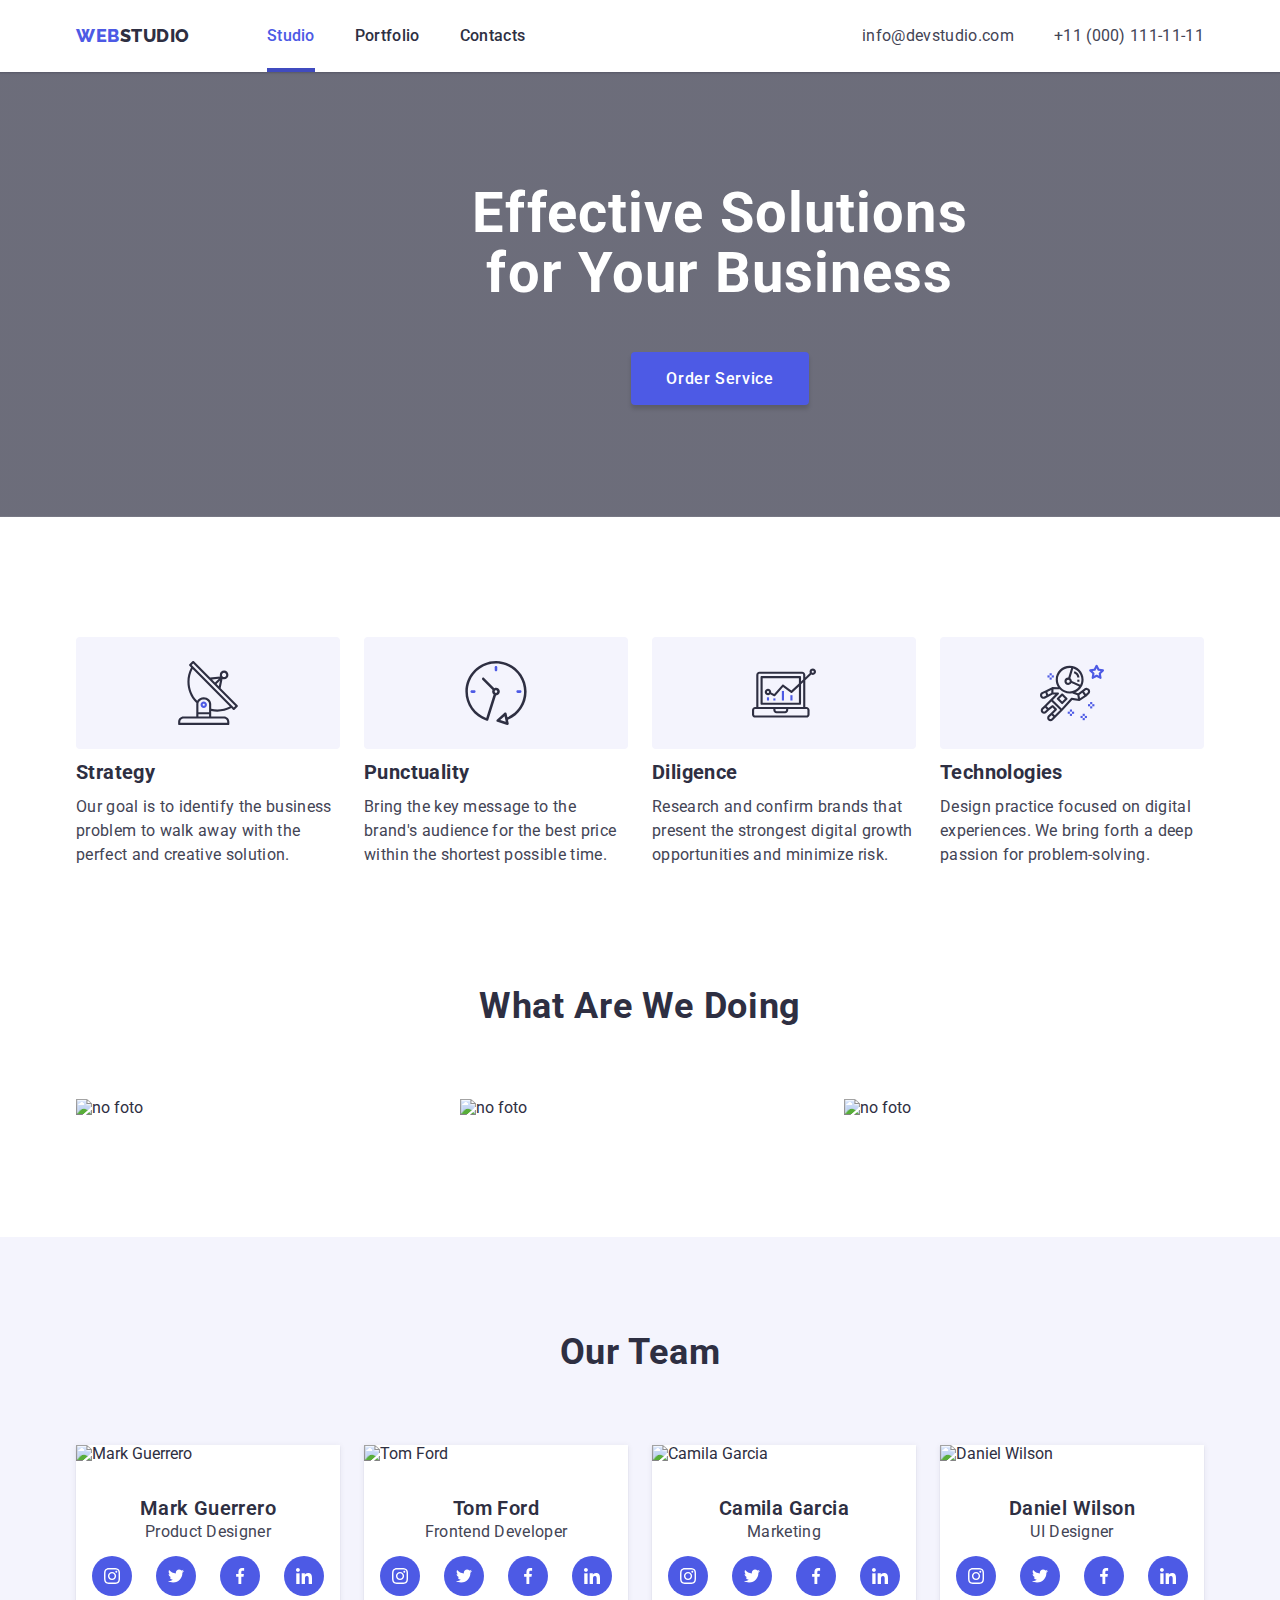
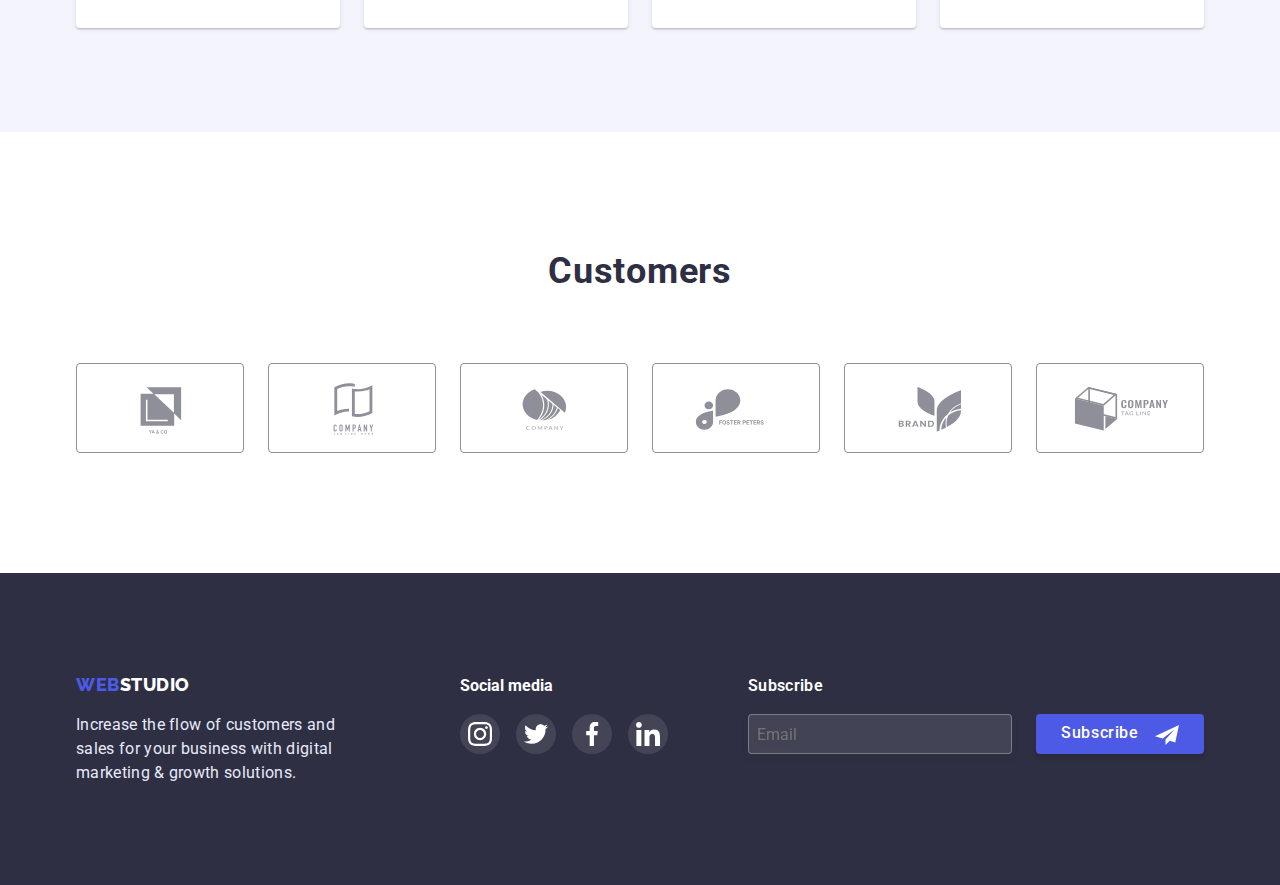
==== commit 3a23922e: "delited mistakes" ====
--- a/index.html
+++ b/index.html
@@ -2,16 +2,17 @@
 <html lang="en">
 
 <head>
-  <meta charset="UTF-8">
-  <meta http-equiv="X-UA-Compatible" content="IE=edge">
-  <meta name="viewport" content="width=device-width, initial-scale=1.0">
+  <meta charset="UTF-8" />
+  <meta http-equiv="X-UA-Compatible" content="IE=edge" />
+  <meta name="viewport" content="width=device-width, initial-scale=1.0" />
   <title>WebStudio</title>
-  <link rel="preconnect" href="https://fonts.googleapis.com">
-  <link rel="preconnect" href="https://fonts.gstatic.com" crossorigin>
+  <link rel="preconnect" href="https://fonts.googleapis.com" />
+  <link rel="preconnect" href="https://fonts.gstatic.com" crossorigin />
   <link href="https://fonts.googleapis.com/css2?family=Raleway:wght@800&family=Roboto:wght@400;500;700;900&display=swap"
-    rel="stylesheet">
-  <link rel="stylesheet" href="https://cdnjs.cloudflare.com/ajax/libs/modern-normalize/1.1.0/modern-normalize.min.css">
-  <link rel="stylesheet" href="./css/styles.css">
+    rel="stylesheet" />
+  <link rel="stylesheet"
+    href="https://cdnjs.cloudflare.com/ajax/libs/modern-normalize/1.1.0/modern-normalize.min.css" />
+  <link rel="stylesheet" href="./css/styles.css" />
 </head>
 
 <body>
@@ -43,7 +44,7 @@
       </ul>
       <button type="button" class="mobile-menu-burger js-open-menu" aria-expanded="false" aria-controls="mobile-menu">
         <svg class="icon-burger" width="32px" height="22px">
-          <use href="./images/sprate.svg#icon-burger"></use>
+          <use href="./images/sprite.svg#icon-burger"></use>
         </svg>
       </button>
     </div>
@@ -52,7 +53,7 @@
         <div class="mobile-menu-first">
           <button class="mobile-menu-close-btn js-close-menu">
             <svg class="mobile-menu-close-icon" width="8" height="8">
-              <use href="./images/sprate.svg#icon-close"></use>
+              <use href="./images/sprite.svg#icon-close"></use>
             </svg>
           </button>
           <ul class="mobile-menu-nav">
@@ -82,28 +83,28 @@
             <li class="mobile-menu-media-item list">
               <a href="" class="mobile-menu-media-link link">
                 <svg class="mobile-menu-media-list-icon" width="24" height="24">
-                  <use href="./images/sprate.svg#icon-instagram"></use>
+                  <use href="./images/sprite.svg#icon-instagram"></use>
                 </svg>
               </a>
             </li>
             <li class="mobile-menu-media-item list">
               <a href="" class="mobile-menu-media-link link">
                 <svg class="mobile-menu-media-list-icon" width="24" height="24">
-                  <use href="./images/sprate.svg#icon-twitter"></use>
+                  <use href="./images/sprite.svg#icon-twitter"></use>
                 </svg>
               </a>
             </li>
             <li class="mobile-menu-media-item list">
               <a href="" class="mobile-menu-media-link link">
                 <svg class="mobile-menu-media-list-icon" width="24" height="24">
-                  <use href="./images/sprate.svg#icon-facebook"></use>
+                  <use href="./images/sprite.svg#icon-facebook"></use>
                 </svg>
               </a>
             </li>
             <li class="mobile-menu-media-item list">
               <a href="" class="mobile-menu-media-link link">
                 <svg class="mobile-menu-media-list-icon" width="24" height="24">
-                  <use href="./images/sprate.svg#icon-linkedin"></use>
+                  <use href="./images/sprite.svg#icon-linkedin"></use>
                 </svg>
               </a>
             </li>
@@ -115,14 +116,17 @@
   <main>
     <section class="hero">
       <div class="container">
+
         <h1 class="hero-title">Effective Solutions for Your Business</h1>
-        <button type="button" class="button" data-modal-open>Order Service</button>
+
+        <button type="button" class="button" data-modal-open>
+          Order Service
+        </button>
         <div class="backdrop is-hidden" data-modal>
           <div class="modal">
             <button type="button" class="button-close" data-modal-close>
               <svg class="close-icon">
-                <use href="./images/sprate.svg#icon-close">
-                </use>
+                <use href="./images/sprite.svg#icon-close"></use>
               </svg>
             </button>
             <p class="text-modal">
@@ -132,9 +136,9 @@
               <label class="modal-form-field">
                 <span class="modal-input-desc">Name</span>
                 <span class="modal-form-input-wrapper">
-                  <input type="text" name="user_name" class="modal-form-input" required>
+                  <input type="text" name="user_name" class="modal-form-input" required />
                   <svg class="modal-form-input-icon" width="18" height="18">
-                    <use href="./images/sprate.svg#icon-person"></use>
+                    <use href="./images/sprite.svg#icon-person"></use>
                   </svg>
                 </span>
               </label>
@@ -142,9 +146,9 @@
                 <span class="modal-input-desc">Phone</span>
                 <span class="modal-form-input-wrapper">
                   <input type="tel" name="user_phone" class="modal-form-input" required
-                    pattern="[0-9]{3}-[0-9]{3}-[0-9]{2}-[0-9]{2}" title="xxx-xxx-xx-xx">
+                    pattern="[0-9]{3}-[0-9]{3}-[0-9]{2}-[0-9]{2}" title="xxx-xxx-xx-xx" />
                   <svg class="modal-form-input-icon" width="18" height="18">
-                    <use href="./images/sprate.svg#icon-phone"></use>
+                    <use href="./images/sprite.svg#icon-phone"></use>
                   </svg>
                 </span>
               </label>
@@ -152,26 +156,24 @@
                 <span class="modal-input-desc">Email</span>
                 <span class="modal-form-input-wrapper">
                   <input type="email" name="user_Email" class="modal-form-input" required
-                    pattern="([A-z0-9_.-]{1,})@([A-z0-9_.-]{1,}).([A-z]{2,8})">
+                    pattern="([A-z0-9_.-]{1,})@([A-z0-9_.-]{1,}).([A-z]{2,8})" />
                   <svg class="modal-form-input-icon" width="18" height="18">
-                    <use href="./images/sprate.svg#icon-email"></use>
+                    <use href="./images/sprite.svg#icon-email"></use>
                   </svg>
                 </span>
               </label>
               <label class="modal-form-field">
                 <span class="modal-input-desc">Comment</span>
-                <textarea name="user_message" class="modal-form-message" placeholder="Text input"></textarea>
+                <textarea name="user_massage" class="modal-form-massage" placeholder="Text input"></textarea>
               </label>
-              <input id="user_policy" type="checkbox" name="user_policy" class="modal-form-check visually-hidden">
+              <input id="user_policy" type="checkbox" name="user_policy" class="modal-form-check visually-hidden" />
               <label for="user_policy" class="modal-form-check-deck">
                 I accept the terms and conditions of the&nbsp;<a href="" class="privacy-policy">
                   Privacy Policy</a>
               </label>
               <button type="submit" class="modal-form-submit">Send</button>
             </form>
-
           </div>
-
         </div>
       </div>
     </section>
@@ -179,25 +181,22 @@
       <div class="container">
         <h2 class="visually-hidden">Skills</h2>
         <ul class="future-skill">
-          <li class="future-item ">
-            <div class="skill-link-item">
-              <svg class="skill-link-icon">
-                <use href="./images/sprate.svg#icon-antenna" width="64px" height="64px">
-                </use>
-              </svg>
-            </div>
-            <h3 class="section-title">Strategy</h3>
-            <p class="description">
-              Our goal is to identify the business problem to walk away with the
-              perfect and creative solution.
-            </p>
-
-          </li>
           <li class="future-item">
             <div class="skill-link-item">
               <svg class="skill-link-icon">
-                <use href="./images/sprate.svg#icon-clock" width="64px" height="64px">
-                </use>
+                <use href="./images/sprite.svg#icon-antenna" width="64px" height="64px"></use>
+              </svg>
+            </div>
+            <h3 class="section-title">Strategy</h3>
+            <p class="description">
+              Our goal is to identify the business problem to walk away with
+              the perfect and creative solution.
+            </p>
+          </li>
+          <li class="future-item">
+            <div class="skill-link-item">
+              <svg class="skill-link-icon">
+                <use href="./images/sprite.svg#icon-clock" width="64px" height="64px"></use>
               </svg>
             </div>
             <h3 class="section-title">Punctuality</h3>
@@ -206,13 +205,11 @@
               Bring the key message to the brand's audience for the best price
               within the shortest possible time.
             </p>
-
           </li>
           <li class="future-item">
             <div class="skill-link-item">
               <svg class="skill-link-icon">
-                <use href="./images/sprate.svg#icon-diagram" width="64px" height="64px">
-                </use>
+                <use href="./images/sprite.svg#icon-diagram" width="64px" height="64px"></use>
               </svg>
             </div>
             <h3 class="section-title">Diligence</h3>
@@ -221,13 +218,11 @@
               Research and confirm brands that present the strongest digital
               growth opportunities and minimize risk.
             </p>
-
           </li>
           <li class="future-item">
             <div class="skill-link-item">
               <svg class="skill-link-icon">
-                <use href="./images/sprate.svg#icon-astronaut" width="64px" height="64px">
-                </use>
+                <use href="./images/sprite.svg#icon-astronaut" width="64px" height="64px"></use>
               </svg>
             </div>
             <h3 class="section-title">Technologies</h3>
@@ -240,6 +235,7 @@
         </ul>
       </div>
     </section>
+
     <section class="section section-work">
       <div class="container">
         <h2 class="section-title-text">What are we doing</h2>
@@ -259,78 +255,216 @@
     <section class="section our-team">
       <div class="container">
         <h2 class="section-title-text">Our Team</h2>
-        <section class="section section-work">
-          <div class="container">
-            <h2 class="section-title-text">What are we doing</h2>
-            <ul class="doing-item">
-              <li class="doing-list list">
-                <img srcset="./images/monitor2x.jpg 2x" src="./images/monitor.jpg" alt="no foto" width="360" />
-              </li>
-              <li class="doing-list list">
-                <img srcset="./images/telefon2x.jpg 2x" src="./images/telefone.jpg" alt="no foto" width="360" />
-              </li>
-              <li class="doing-list list">
-                <img srcset="./images/working2x.jpg 2x" src="./images/working.jpg" alt="no foto" width="360" />
-              </li>
-            </ul>
-          </div>
-        </section>
-        <section class="section-custom">
-          <h2 class="section-title-text">Customers</h2>
-          <ul class="customer">
-            <li class="customer-list">
-              <a href="" class="custom-list-icon">
-                <svg class="custom-icon">
-                  <use href="./images/sprate.svg#icon-ya"></use>
-                </svg>
-              </a>
-            </li>
-            <li class="customer-list">
-              <a href="" class="custom-list-icon">
-                <svg class="custom-icon">
-                  <use href="./images/sprate.svg#icon-company"></use>
-                </svg>
-              </a>
-            </li>
-            <li class="customer-list">
-              <a href="" class="custom-list-icon">
-                <svg class="custom-icon">
-                  <use href="./images/sprate.svg#icon-company_a"></use>
-                </svg>
-              </a>
-            </li>
-            <li class="customer-list">
-              <a href="" class="custom-list-icon">
-                <svg class="custom-icon">
-                  <use href="./images/sprate.svg#icon-foster"></use>
-                </svg>
-              </a>
-            </li>
-            <li class="customer-list">
-              <a href="" class="custom-list-icon">
-                <svg class="custom-icon">
-                  <use href="./images/sprate.svg#icon-brand"></use>
-                </svg>
-              </a>
-            </li>
-            <li class="customer-list">
-              <a href="" class="custom-list-icon">
-                <svg class="custom-icon">
-                  <use href="./images/sprate.svg#icon-tagline"></use>
-                </svg>
-              </a>
-            </li>
-          </ul>
-        </section>
+        <ul class="team-item">
+          <li class="team-list">
+            <img srcset="./images/mark2x.jpg 2x" src="./images/mark.jpg" alt="Mark Guerrero" width="264" />
+            <div class="our-team-item">
+              <h3 class="section-title-team">Mark Guerrero</h3>
+              <p class="profession">Product Designer</p>
+              <ul class="our-team-ic">
+                <li class="our-icon-list">
+                  <a href="" class="our-link-social">
+                    <svg class="our-icon">
+                      <use href="./images/sprite.svg#icon-instagram"></use>
+                    </svg>
+                  </a>
+                </li>
+                <li class="our-icon-list">
+                  <a href="" class="our-link-social">
+                    <svg class="our-icon">
+                      <use href="./images/sprite.svg#icon-twitter"></use>
+                    </svg>
+                  </a>
+                </li>
+                <li class="our-icon-list">
+                  <a href="" class="our-link-social">
+                    <svg class="our-icon">
+                      <use href="./images/sprite.svg#icon-facebook"></use>
+                    </svg>
+                  </a>
+                </li>
+                <li class="our-icon-list">
+                  <a href="" class="our-link-social">
+                    <svg class="our-icon">
+                      <use href="./images/sprite.svg#icon-linkedin"></use>
+                    </svg>
+                  </a>
+                </li>
+              </ul>
+            </div>
+          </li>
+
+          <li class="team-list">
+            <img srcset="./images/tom2x.jpg 2x" src="./images/tom.jpg" alt="Tom Ford" width="264" />
+            <div class="our-team-item">
+              <h3 class="section-title-team">Tom Ford</h3>
+              <p class="profession">Frontend Developer</p>
+              <ul class="our-team-ic">
+                <li class="our-icon-list">
+                  <a href="" class="our-link-social">
+                    <svg class="our-icon">
+                      <use href="./images/sprite.svg#icon-instagram"></use>
+                    </svg>
+                  </a>
+                </li>
+                <li class="our-icon-list">
+                  <a href="" class="our-link-social">
+                    <svg class="our-icon">
+                      <use href="./images/sprite.svg#icon-twitter"></use>
+                    </svg>
+                  </a>
+                </li>
+                <li class="our-icon-list">
+                  <a href="" class="our-link-social">
+                    <svg class="our-icon">
+                      <use href="./images/sprite.svg#icon-facebook"></use>
+                    </svg>
+                  </a>
+                </li>
+                <li class="our-icon-list">
+                  <a href="" class="our-link-social">
+                    <svg class="our-icon">
+                      <use href="./images/sprite.svg#icon-linkedin"></use>
+                    </svg>
+                  </a>
+                </li>
+              </ul>
+            </div>
+          </li>
+          <li class="team-list">
+            <img srcset="./images/camila2x.jpg 2x" src="./images/camila.jpg" alt="Camila Garcia" width="264" />
+            <div class="our-team-item">
+              <h3 class="section-title-team">Camila Garcia</h3>
+              <p class="profession">Marketing</p>
+              <ul class="our-team-ic">
+                <li class="our-icon-list">
+                  <a href="" class="our-link-social">
+                    <svg class="our-icon">
+                      <use href="./images/sprite.svg#icon-instagram"></use>
+                    </svg>
+                  </a>
+                </li>
+                <li class="our-icon-list">
+                  <a href="" class="our-link-social">
+                    <svg class="our-icon">
+                      <use href="./images/sprite.svg#icon-twitter"></use>
+                    </svg>
+                  </a>
+                </li>
+                <li class="our-icon-list">
+                  <a href="" class="our-link-social">
+                    <svg class="our-icon">
+                      <use href="./images/sprite.svg#icon-facebook"></use>
+                    </svg>
+                  </a>
+                </li>
+                <li class="our-icon-list">
+                  <a href="" class="our-link-social">
+                    <svg class="our-icon">
+                      <use href="./images/sprite.svg#icon-linkedin"></use>
+                    </svg>
+                  </a>
+                </li>
+              </ul>
+            </div>
+          </li>
+          <li class="team-list">
+            <img srcset="./images/daniel2x.jpg 2x" src="./images/daniel.jpg" alt="Daniel Wilson" width="264" />
+            <div class="our-team-item">
+              <h3 class="section-title-team">Daniel Wilson</h3>
+              <p class="profession">UI Designer</p>
+              <ul class="our-team-ic">
+                <li class="our-icon-list">
+                  <a href="" class="our-link-social">
+                    <svg class="our-icon">
+                      <use href="./images/sprite.svg#icon-instagram"></use>
+                    </svg>
+                  </a>
+                </li>
+                <li class="our-icon-list">
+                  <a href="" class="our-link-social">
+                    <svg class="our-icon">
+                      <use href="./images/sprite.svg#icon-twitter"></use>
+                    </svg>
+                  </a>
+                </li>
+                <li class="our-icon-list">
+                  <a href="" class="our-link-social">
+                    <svg class="our-icon">
+                      <use href="./images/sprite.svg#icon-facebook"></use>
+                    </svg>
+                  </a>
+                </li>
+                <li class="our-icon-list">
+                  <a href="" class="our-link-social">
+                    <svg class="our-icon">
+                      <use href="./images/sprite.svg#icon-linkedin"></use>
+                    </svg>
+                  </a>
+                </li>
+              </ul>
+            </div>
+          </li>
+        </ul>
+      </div>
+    </section>
+    <section class="section-custom">
+      <div class="container">
+        <h2 class="section-title-text">Customers</h2>
+        <ul class="customer">
+          <li class="customer-list">
+            <a href="" class="custom-list-icon">
+              <svg class="custom-icon">
+                <use href="./images/sprite.svg#icon-ya"></use>
+              </svg>
+            </a>
+          </li>
+          <li class="customer-list">
+            <a href="" class="custom-list-icon">
+              <svg class="custom-icon">
+                <use href="./images/sprite.svg#icon-company"></use>
+              </svg>
+            </a>
+          </li>
+          <li class="customer-list">
+            <a href="" class="custom-list-icon">
+              <svg class="custom-icon">
+                <use href="./images/sprite.svg#icon-company_a"></use>
+              </svg>
+            </a>
+          </li>
+          <li class="customer-list">
+            <a href="" class="custom-list-icon">
+              <svg class="custom-icon">
+                <use href="./images/sprite.svg#icon-foster"></use>
+              </svg>
+            </a>
+          </li>
+          <li class="customer-list">
+            <a href="" class="custom-list-icon">
+              <svg class="custom-icon">
+                <use href="./images/sprite.svg#icon-brand"></use>
+              </svg>
+            </a>
+          </li>
+          <li class="customer-list">
+            <a href="" class="custom-list-icon">
+              <svg class="custom-icon">
+                <use href="./images/sprite.svg#icon-tagline"></use>
+              </svg>
+            </a>
+          </li>
+        </ul>
+      </div>
+    </section>
   </main>
-
   <footer class="footer-color">
     <div class="container container-footer">
       <div class="footer-list">
         <a href="./index.html" class="studiofoot logo"><span class="web">Web</span>Studio</a>
-        <p class="footer-text ">
-          Increase the flow of customers and sales for your business with digital
-          marketing & growth solutions.
+        <p class="footer-text">
+          Increase the flow of customers and sales for your business with
+          digital marketing & growth solutions.
         </p>
       </div>
       <div class="social-media-cont">
@@ -339,28 +473,28 @@
           <li class="social-media-list">
             <a href="" class="social-icon">
               <svg class="social-media-icon">
-                <use href="./images/sprate.svg#icon-instagram_footer"></use>
+                <use href="./images/sprite.svg#icon-instagram_footer"></use>
               </svg>
             </a>
           </li>
           <li class="social-media-list">
             <a href="" class="social-icon">
               <svg class="social-media-icon">
-                <use href="./images/sprate.svg#icon-twitter_footer"></use>
+                <use href="./images/sprite.svg#icon-twitter_footer"></use>
               </svg>
             </a>
           </li>
           <li class="social-media-list">
             <a href="" class="social-icon">
               <svg class="social-media-icon">
-                <use href="./images/sprate.svg#icon-facebook_footer"></use>
+                <use href="./images/sprite.svg#icon-facebook_footer"></use>
               </svg>
             </a>
           </li>
           <li class="social-media-list">
             <a href="" class="social-icon">
               <svg class="social-media-icon">
-                <use href="./images/sprate.svg#icon-linkedin_footer"></use>
+                <use href="./images/sprite.svg#icon-linkedin_footer"></use>
               </svg>
             </a>
           </li>
@@ -370,11 +504,11 @@
         <p class="footer-text-sub">Subscribe</p>
         <form class="footer-form-sub">
           <input type="Email" class="footer-form-input" placeholder="Email" required
-            pattern="([A-z0-9_.-]{1,})@([A-z0-9_.-]{1,}).([A-z]{2,8})">
+            pattern="([A-z0-9_.-]{1,})@([A-z0-9_.-]{1,}).([A-z]{2,8})" />
           <button type="submit" class="footer-form-submit-subs">
             Subscribe
             <svg class="footer-icon-tel" width="24" height="24">
-              <use href="./images/sprate.svg#icon-Frame"></use>
+              <use href="./images/sprite.svg#icon-Frame"></use>
             </svg>
           </button>
         </form>
@@ -386,6 +520,7 @@
     crossorigin="anonymous"></script>
   <script src="./js/modal.js"></script>
   <script src="./js/mobile-menu.js"></script>
+
 </body>
 
 </html>--- a/css/styles.css
+++ b/css/styles.css
@@ -7,6 +7,7 @@
   --subaccent-color: #f4f4fd;
   --activ-but-color: #404bbf;
 }
+
 h1,
 h2,
 h3,
@@ -17,21 +18,28 @@
   margin: 0;
   padding: 0;
 }
+
 img {
   display: block;
   max-width: 100%;
   height: auto;
 }
+
 ul {
   list-style: none;
   margin: 0;
   padding-left: 0;
 }
+
 .list {
   display: flex;
   margin: 0;
   padding: 0;
   list-style: none;
+}
+
+.link {
+  text-decoration: none;
 }
 
 body {
@@ -56,47 +64,9 @@
 /* header */
 
 .container {
-  max-width: 1158px;
   padding-right: 15px;
   padding-left: 15px;
-  margin-left: auto;
-  margin-right: auto;
-}
-.main-container {
-  display: flex;
-  align-items: center;
-}
-
-.studio-list {
-  font-weight: 400;
-  font-size: 16px;
-  line-height: 1.5;
-  letter-spacing: 0.02em;
-  color: var(--headings-text-color);
-  text-decoration: none;
-}
-.studio-list:hover {
-  color: var(--primery-band-color);
-}
-.stick::after {
-  display: block;
-  position: absolute;
-  bottom: 0;
-  content: "";
-  width: 100%;
-  height: 4px;
-  background-color: #404bbf;
-}
-.stick {
-  color: #4d5ae5;
-}
-
-.header {
-  display: flex;
-  align-items: center;
-}
-
-/* media-header */
+}
 
 @media screen and (min-width: 480px) {
   .container {
@@ -105,6 +75,7 @@
     margin-right: auto;
   }
 }
+
 @media screen and (min-width: 768px) {
   .container {
     width: 767px;
@@ -118,10 +89,14 @@
 }
 
 .page-header {
-  /* width:1158px; */
   box-shadow: 0px 2px 1px rgba(46, 47, 66, 0.08),
     0px 1px 1px rgba(46, 47, 66, 0.16), 0px 1px 6px rgba(46, 47, 66, 0.08);
   margin: auto;
+}
+
+.main-container {
+  display: flex;
+  align-items: center;
 }
 
 @media screen and (max-width: 767px) {
@@ -129,6 +104,7 @@
     padding-top: 24px;
     padding-bottom: 24px;
   }
+
   .main-container {
     justify-content: space-between;
   }
@@ -145,6 +121,17 @@
 
 .web {
   color: var(--primery-band-color);
+}
+
+.studio {
+  font-family: "Raleway", sans-serif;
+  font-weight: 800;
+  font-size: 18px;
+  line-height: 1.33;
+  letter-spacing: 0.03em;
+  text-transform: uppercase;
+  color: var(--primery-text-color);
+  text-decoration: none;
 }
 
 .mobile-menu-burger {
@@ -154,11 +141,13 @@
   padding: 0px;
   line-height: 0px;
 }
+
 @media screen and (min-width: 768px) {
   .mobile-menu-burger {
     display: none;
   }
 }
+
 .mobile-menu {
   position: fixed;
   width: 100%;
@@ -169,7 +158,6 @@
   background-color: var(--secondary-color);
   overflow-y: scroll;
   transform: translateX(100%);
-
   opacity: none;
   visibility: hidden;
   pointer-events: none;
@@ -177,12 +165,14 @@
     opacity 250ms cubic-bezier(0.4, 0, 0.2, 1),
     visibility 250ms cubic-bezier(0.4, 0, 0.2, 1);
 }
+
 .mobile-menu.is-open {
   transform: translateX(0);
   opacity: 1;
   visibility: visible;
   pointer-events: auto;
 }
+
 .mobile-menu-container {
   display: flex;
   flex-direction: column;
@@ -190,6 +180,7 @@
   padding-top: 80px;
   padding-left: 40px;
 }
+
 .mobile-menu-close-btn {
   position: absolute;
   display: flex;
@@ -205,11 +196,13 @@
   cursor: pointer;
   transition: box-shadow 250ms cubic-bezier(0.4, 0, 0.2, 1);
 }
+
 .mobile-menu-close-btn:focus,
 .mobile-menu-close-btn:hover {
   box-shadow: 0px 1px 6px rgba(46, 47, 66, 0.08),
     0px 1px 1px rgba(46, 47, 66, 0.16), 0px 2px 1px rgba(46, 47, 66, 0.08);
 }
+
 .mobile-menu-close-icon {
   display: flex;
   justify-content: center;
@@ -217,13 +210,13 @@
   cursor: pointer;
   fill: currentColor;
 }
+
 .mobile-menu-item:not(:last-child) {
   margin-bottom: 40px;
 }
+
 .mobile-menu-link {
   display: block;
-  /* padding-top: 24px;
-  padding-bottom: 24px; */
   font-weight: 600;
   font-size: 36px;
   line-height: 1.5;
@@ -232,9 +225,11 @@
   text-decoration: none;
   transition: color 250ms cubic-bezier(0.4, 0, 0.2, 1);
 }
+
 .mobile-menu-link.link:active {
   color: var(--primery-band-color);
 }
+
 .mobile-menu-link.link:focus,
 .mobile-menu-link.link:hover {
   color: var(--primery-band-color);
@@ -253,10 +248,12 @@
 .mobile-phone-number:active {
   color: var(--primery-band-color);
 }
+
 .mobile-phone-number:focus,
 .mobile-phone-number:hover {
   color: var(--primery-band-color);
 }
+
 .mobile-mail-adress {
   font-weight: 600;
   font-size: 20px;
@@ -269,21 +266,26 @@
 .mobile-mail-adress:active {
   color: var(--primery-band-color);
 }
+
 .mobile-mail-adress:focus,
 .mobile-mail-adress:hover {
   color: var(--primery-band-color);
 }
+
 .mobile-contact-info-item:first-child {
   margin-bottom: 40px;
 }
+
 .mobile-menu-media-list {
   display: flex;
   align-items: center;
   padding-bottom: 40px;
 }
+
 .mobile-menu-media-list {
   margin-top: 48px;
 }
+
 .mobile-menu-media-link {
   display: flex;
   justify-content: center;
@@ -293,15 +295,18 @@
   border-radius: 50%;
   background-color: var(--primery-band-color);
 }
+
 .mobile-menu-media-list-icon {
   fill: var(--secondary-color);
   display: flex;
   justify-content: center;
   align-items: center;
 }
+
 .mobile-menu-media-item:not(:last-child) {
   margin-right: 56px;
 }
+
 .st-color-link {
   color: var(--activ-but-color);
 }
@@ -310,6 +315,7 @@
   .mobile-phone-number {
     font-size: 20px;
   }
+
   .mobile-menu-media-item:not(:last-child) {
     margin-right: auto;
   }
@@ -323,31 +329,17 @@
   .header {
     display: flex;
     align-items: center;
-    padding-top: 24px;
-    padding-bottom: 24px;
   }
 
   .site-nav {
     display: flex;
     margin-left: 77px;
   }
-  .web {
-    color: var(--primery-band-color);
-  }
-  .studio {
-    font-family: "Raleway", sans-serif;
-    font-weight: 800;
-    font-size: 18px;
-    line-height: 1.33;
-    letter-spacing: 0.03em;
-    text-transform: uppercase;
-    color: var(--primery-text-color);
-    text-decoration: none;
-  }
 
   .list .nav-item {
     margin-right: 40px;
   }
+
   .list .nav-item:last-child {
     margin-right: 0;
   }
@@ -357,22 +349,6 @@
     /* display: flex; */
     justify-content: center;
     margin-left: auto;
-  }
-
-  .studio-list {
-    font-weight: 400;
-    font-size: 16px;
-    line-height: 1.5;
-    letter-spacing: 0.02em;
-    color: var(--headings-text-color);
-    text-decoration: none;
-  }
-  .studio-list:hover {
-    color: var(--primery-band-color);
-  }
-  .page-header {
-    background-color: var(--secondary-color);
-    /*  */
   }
 
   .nav-link {
@@ -388,9 +364,11 @@
     text-decoration: none;
     transition: color 250ms cubic-bezier(0.4, 0, 0.2, 1);
   }
+
   .nav-link:active {
     color: var(--primery-band-color);
   }
+
   .nav-link:hover,
   .nav-link:focus {
     color: var(--primery-band-color);
@@ -400,27 +378,18 @@
     display: block;
     position: absolute;
     bottom: 0;
-    /* opacity: 1; */
     content: "";
     width: 100%;
     height: 4px;
-
     background-color: #404bbf;
   }
+
   .stick {
     color: #4d5ae5;
   }
-  .auth-contact {
-    display: flex;
-    margin-left: auto;
-  }
-  .auth-contact .nav-item + .nav-item {
-    /* margin-left: 40px; */
-  }
+
   .Contact-link {
     display: block;
-    padding-top: 24px;
-    padding-bottom: 24px;
     font-weight: 400;
     font-size: 16px;
     line-height: 1.5;
@@ -429,9 +398,11 @@
     text-decoration: none;
     transition: color 250ms cubic-bezier(0.4, 0, 0.2, 1);
   }
+
   .Contact-link:active {
     color: var(--primery-band-color);
   }
+
   .Contact-link:hover,
   .Contact-link:focus {
     color: var(--primery-band-color);
@@ -444,9 +415,10 @@
     padding-bottom: 24px;
   }
 
-  .page-header {
+  .page-hader {
     background-color: var(--secondary-color);
   }
+
   .auth-contact {
     display: flex;
     flex-direction: row;
@@ -454,12 +426,14 @@
     justify-content: center;
     margin-left: auto;
   }
+
   .auth-contact .nav-item + .nav-item {
     margin-left: 40px;
   }
 }
 
-/*  =========== modal hero=============*/
+/* hero */
+
 .backdrop {
   position: fixed;
   opacity: 1;
@@ -468,17 +442,16 @@
   width: 100%;
   height: 100%;
   background: rgba(46, 47, 66, 0.4);
-  transition: opacity 250ms cubic-bezier(0.4, 0, 0.2, 1),
-    visibility 250ms cubic-bezier(0.4, 0, 0.2, 1);
+  transition: opacity 250ms cubic-bezier(0.4, 0, 0.2, 1);
 }
 
 .modal {
   position: absolute;
-  /* display: block; */
   width: 408px;
   background-color: var(--secondary-color);
   top: 50%;
   left: 50%;
+  padding: 72px 24px;
   transform: translate(-50%, -50%) scale(1);
   box-shadow: 0px 1px 1px rgba(0, 0, 0, 0.14), 0px 1px 3px rgba(0, 0, 0, 0.12),
     0px 2px 1px rgba(0, 0, 0, 0.2);
@@ -494,9 +467,10 @@
     padding-right: 24px;
   }
 }
+
 @media screen and (max-width: 427px) {
   .modal {
-    width: 90%;
+    width: 310px;
     height: auto;
   }
 }
@@ -509,13 +483,14 @@
   width: 24px;
   height: 24px;
   border-radius: 50%;
-  background-color: #e7e9fc;
+  background-color: E7E9FC;
   border: 1px solid rgba(0, 0, 0, 0.1);
   right: 24px;
   top: 24px;
   cursor: pointer;
   transition: box-shadow 250ms cubic-bezier(0.4, 0, 0.2, 1);
 }
+
 .close-icon {
   display: flex;
   justify-content: center;
@@ -525,36 +500,39 @@
   cursor: pointer;
   fill: currentColor;
 }
+
 .button-close:focus,
 .button-close:hover {
   box-shadow: 0px 1px 6px rgba(46, 47, 66, 0.08),
     0px 1px 1px rgba(46, 47, 66, 0.16), 0px 2px 1px rgba(46, 47, 66, 0.08);
 }
+
 .backdrop.is-hidden {
   opacity: 0;
-  visibility: hidden;
   /* visibility: hidden; */
   pointer-events: none;
 }
-.backdrop.is-hidden .modal {
-  transform: translate(-50%, -50%) scale(1.2);
-}
+
+.backdrop.is-hidden.modal {
+  transform: translate(-50%, -50%) scale(0.9);
+}
+/* form */
 
 .text-modal {
   font-weight: 600;
   font-size: 16px;
   line-height: 24px;
-
-  margin-top: 72px;
+  margin-bottom: 16px;
   text-align: center;
   letter-spacing: 0.02em;
   color: var(--headings-text-color);
 }
+
 .modal-form {
   display: flex;
   flex-direction: column;
-  padding: 24px;
-}
+}
+
 .modal-form-input {
   height: 40px;
   width: 100%;
@@ -567,6 +545,7 @@
   letter-spacing: 0.01em;
   transition: border-color 250ms cubic-bezier(0.4, 0, 0.2, 1);
 }
+
 .modal-input-desc {
   display: block;
   text-align: left;
@@ -577,7 +556,8 @@
   letter-spacing: 0.01em;
   color: #8e8f99;
 }
-.modal-form-message {
+
+.modal-form-massage {
   display: block;
   border: 1px solid rgba(33, 33, 33, 0.2);
   border-radius: 4px;
@@ -589,14 +569,17 @@
   font-size: 12px;
   transition: border-color 250ms cubic-bezier(0.4, 0, 0.2, 1);
 }
-.modal-form-message:focus {
+
+.modal-form-massage:focus {
   outline: none;
   border-color: rgba(77, 90, 229, 1);
 }
-/*=========== modal icon=========== */
+/* icon */
+
 .modal-form-input-wrapper {
   position: relative;
 }
+
 .modal-form-input-icon {
   position: absolute;
   display: block;
@@ -605,16 +588,20 @@
   transform: translateY(-50%);
   transition: fill 250ms cubic-bezier(0.4, 0, 0.2, 1);
 }
+
 .modal-form-input:focus {
   outline: none;
   border-color: rgba(77, 90, 229, 1);
 }
+
 .modal-form-input:focus + .modal-form-input-icon {
   fill: var(--primery-band-color);
 }
+
 .modal-form-field {
   margin-bottom: 8px;
 }
+
 .modal-form-check-deck {
   display: flex;
   align-items: center;
@@ -626,6 +613,7 @@
   margin-top: 16px;
   margin-bottom: 24px;
 }
+
 .privacy-policy {
   font-weight: 400;
   font-size: 12px;
@@ -633,6 +621,7 @@
   letter-spacing: 0.04em;
   color: #4d5ae5;
 }
+
 .modal-form-check-deck::before {
   content: "";
   display: block;
@@ -645,6 +634,7 @@
   background-repeat: no-repeat;
   margin-right: 8px;
 }
+
 .modal-form-check:checked + .modal-form-check-deck::before {
   background-color: rgba(77, 90, 229, 1);
   background-image: url(../images/Vector.svg);
@@ -670,36 +660,29 @@
   cursor: pointer;
   box-shadow: 0px 4px 4px rgba(0, 0, 0, 0.15);
   transition: box-shadow 250ms cubic-bezier(0.4, 0, 0.2, 1);
-  margin-bottom: 24px;
 }
 
 .modal-form-submit:focus,
 .modal-form-submit:hover {
   background-color: var(--primery-band-color);
+  /* box-shadow: 0px 4px 4px rgba(0, 0, 0, 0.15); */
 }
 
 .modal-form-submit :active {
   background: var(--activ-but-color);
 }
 
-/* main */
-.section {
-  padding-top: 120px;
-  padding-bottom: 120px;
-}
-.section-work {
-  padding-top: 0;
-}
+/* hero */
+
 .hero {
   padding-top: 192px;
   padding-bottom: 192px;
   text-align: center;
-  width: 1440px;
   background-image: linear-gradient(
       rgba(46, 47, 66, 0.7),
       rgba(46, 47, 66, 0.7)
     ),
-    url(../images/people-office.jpg);
+    url(../images/people_mobile.jpg);
   background-size: cover;
   background-position: center;
   margin-left: auto;
@@ -751,6 +734,7 @@
     width: 1440px;
   }
 }
+
 @media screen and (min-device-pixel-ratio: 2) and (min-width: 1200px),
   screen and (min-resolution: 192dpi) and (min-width: 1200px),
   screen and (min-resolution: 2dppx) and (min-width: 1200px) {
@@ -767,10 +751,9 @@
   margin-top: 0;
   margin-left: auto;
   margin-right: auto;
-  width: 496px;
   margin-bottom: 48px;
   font-weight: 700;
-  font-size: 56px;
+  /* font-size: 56px; */
   line-height: 1.07;
   text-align: center;
   letter-spacing: 0.02em;
@@ -784,26 +767,24 @@
     margin-bottom: 72px;
     line-height: 1.07;
   }
-}
+
+  .hero {
+    padding-top: 112px;
+    padding-bottom: 112px;
+  }
+}
+
 @media screen and (min-width: 768px) {
   .hero-title {
     font-size: 56px;
     width: 496px;
     line-height: 1.07;
   }
-}
-
-.visually-hidden {
-  position: absolute;
-  white-space: nowrap;
-  width: 1px;
-  height: 1px;
-  overflow: hidden;
-  border: 0;
-  padding: 0;
-  clip: rect(0, 0, 0, 0);
-  clip-path: inset(50%);
-  margin: -1px;
+
+  .hero {
+    padding-top: 112px;
+    padding-bottom: 112px;
+  }
 }
 
 .button {
@@ -826,24 +807,15 @@
 .button:focus,
 .button:hover {
   background-color: var(--primery-band-color);
+  /* box-shadow: 0px 4px 4px rgba(0, 0, 0, 0.15); */
 }
 
 button :active {
   background: var(--activ-but-color);
 }
 
-.skill-link-item {
-  display: flex;
-  justify-content: center;
-  align-items: center;
-  margin: 0;
-  /* padding: 24px 100px; */
-  margin-bottom: 8px;
-  /* width: 264px; */
-  height: 112px;
-  background-color: var(--subaccent-color);
-  border-radius: 4px;
-}
+/* skills */
+
 .skill-link-icon {
   width: 64px;
   height: 64px;
@@ -855,17 +827,6 @@
   }
 }
 
-.future-skill {
-  display: flex;
-  justify-content: center;
-  align-items: center;
-  gap: 24px;
-}
-.future-item {
-  width: 264px;
-  flex-basis: calc((100% - 3 * 24px) / 4);
-}
-
 .section {
   padding-top: 96px;
   padding-bottom: 96px;
@@ -875,6 +836,7 @@
   .future-item:not(:last-child) {
     margin-bottom: 72px;
   }
+
   .future-skill {
     display: flex;
     align-items: center;
@@ -890,23 +852,18 @@
     row-gap: 72px;
     padding: 0;
   }
+
   .future-item {
     flex-basis: calc((100% - 24px) / 2);
   }
 }
+
 @media screen and (min-width: 1200px) {
   .section {
     padding-top: 120px;
     padding-bottom: 120px;
   }
 
-  .description {
-    font-weight: 400;
-    font-size: 16px;
-    line-height: 1.5;
-    letter-spacing: 0.02em;
-    color: var(--text-color);
-  }
   .future-skill {
     display: flex;
     justify-content: center;
@@ -914,16 +871,11 @@
     gap: 24px;
   }
 
-  @media screen and (min-width: 768px) {
-    .future-skill {
-      text-align: start;
-    }
-  }
-
   .future-item {
     width: 264px;
     flex-basis: calc((100% - 3 * 24px) / 4);
   }
+
   .skill-link-item {
     display: flex;
     justify-content: center;
@@ -936,30 +888,31 @@
   }
 }
 
-.doing-item {
-  display: flex;
-  align-items: center;
-
-  gap: 24px;
-}
-.doing-list {
-  width: 360px;
-}
-.section-title-text {
+.section-title {
   font-weight: 700;
-  margin-bottom: 72px;
+  margin-bottom: 8px;
   font-size: 36px;
-  line-height: 1.11;
-  /* align-items: center; */
-  text-align: center;
+  line-height: 1.2;
   letter-spacing: 0.02em;
-  text-transform: capitalize;
   color: var(--headings-text-color);
 }
 
 @media screen and (max-width: 767px) {
   .section-title {
     text-align: center;
+  }
+}
+
+.description {
+  font-weight: 500;
+  line-height: 1.5;
+  letter-spacing: 0.02em;
+  color: var(--text-color);
+}
+
+@media screen and (min-width: 768px) {
+  .future-skill {
+    text-align: start;
   }
 }
 
@@ -968,12 +921,23 @@
     font-size: 20px;
     line-height: 1.5;
   }
+
   .description {
     font-weight: 400;
     font-size: 16px;
   }
 }
 
+.description {
+  font-weight: 400;
+  font-size: 16px;
+  line-height: 1.5;
+  letter-spacing: 0.02em;
+  color: var(--text-color);
+}
+
+/* work */
+
 @media screen and (max-width: 1199px) {
   .section-work {
     display: none;
@@ -983,12 +947,13 @@
 .section-work {
   padding-top: 0;
 }
+
 .doing-item {
   display: flex;
   align-items: center;
-
   gap: 24px;
 }
+
 .doing-list {
   width: 360px;
 }
@@ -997,6 +962,16 @@
 
 .our-team {
   background-color: var(--subaccent-color);
+  padding-top: 96px;
+}
+
+.section-title-team {
+  font-weight: 600;
+  font-size: 20px;
+  line-height: 24px;
+  text-align: center;
+  letter-spacing: 0.02em;
+  color: var(--headings-text-color);
 }
 
 @media screen and (max-width: 767px) {
@@ -1004,6 +979,7 @@
     padding-bottom: 128px;
   }
 }
+
 @media screen and (min-width: 768px) {
   .our-team {
     padding-bottom: 104px;
@@ -1025,11 +1001,29 @@
   }
 }
 
+.team-item {
+  display: flex;
+  align-items: center;
+  gap: 24px;
+}
+
+.section-title-text {
+  font-weight: 700;
+  margin-bottom: 72px;
+  font-size: 36px;
+  line-height: 1.11;
+  text-align: center;
+  letter-spacing: 0.02em;
+  text-transform: capitalize;
+  color: var(--headings-text-color);
+}
+
 .our-team-ic {
   display: flex;
   justify-content: center;
   gap: 24px;
 }
+
 .our-link-social {
   display: flex;
   justify-content: center;
@@ -1039,6 +1033,7 @@
   border-radius: 50%;
   background-color: var(--primery-band-color);
 }
+
 .our-icon {
   display: flex;
   justify-content: center;
@@ -1053,12 +1048,7 @@
   padding-bottom: 120px;
   padding: 32px 16px;
 }
-.team-item {
-  display: flex;
-  align-items: center;
-  gap: 24px;
-  /* margin-bottom: 120px; */
-}
+
 .team-list {
   border-radius: 0px 0px 4px 4px;
   background-color: var(--secondary-color);
@@ -1072,15 +1062,6 @@
   }
 }
 
-.section-title {
-  font-weight: 700;
-  margin-bottom: 8px;
-  font-size: 20px;
-  line-height: 1.2;
-
-  letter-spacing: 0.02em;
-  color: var(--headings-text-color);
-}
 .profession {
   font-weight: 400;
   font-size: 16px;
@@ -1091,19 +1072,6 @@
   margin-bottom: 12px;
 }
 /* customer */
-.section-custom {
-  padding-top: 120px;
-  padding-bottom: 120px;
-}
-.customer {
-  display: flex;
-  justify-content: center;
-  align-items: center;
-  gap: 24px;
-  flex-wrap: wrap;
-  margin-left: auto;
-  margin-right: auto;
-}
 
 @media screen and (max-width: 1199px) {
   .section-custom {
@@ -1112,21 +1080,48 @@
   }
 }
 
+.section-custom {
+  padding-top: 120px;
+  padding-bottom: 120px;
+}
+
 @media screen and (max-width: 767px) {
   .customer {
     column-gap: 16px;
     row-gap: 72px;
   }
 }
+
 @media screen and (min-width: 768px) and (max-width: 1199px) {
   .customer {
     column-gap: 24px;
     row-gap: 72px;
   }
 }
+
 @media screen and (min-width: 1200px) {
   .customer {
     gap: 24px;
+  }
+}
+
+.customer {
+  display: flex;
+  flex-wrap: wrap;
+  justify-content: center;
+  margin-left: auto;
+  margin-right: auto;
+}
+
+@media screen and (max-width: 767px) {
+  .custom-list-icon {
+    width: 190px;
+  }
+}
+
+@media screen and (min-width: 768px) {
+  .custom-list-icon {
+    width: 168px;
   }
 }
 
@@ -1142,17 +1137,6 @@
     border 250ms cubic-bezier(0.4, 0, 0.2, 1);
 }
 
-@media screen and (max-width: 767px) {
-  .custom-list-icon {
-    width: 190px;
-  }
-}
-@media screen and (min-width: 768px) {
-  .custom-list-icon {
-    width: 168px;
-  }
-}
-
 .custom-icon {
   display: flex;
   width: 104px;
@@ -1164,27 +1148,26 @@
   border: 1px solid var(--primery-band-color);
   fill: #4d5ae5;
 }
+
 .customer-list > a:focus {
   color: var(--primery-band-color);
 }
+
 .customer-list > a:hover {
   color: var(--primery-band-color);
 }
 
-/*----------footer----------  */
+/* footer */
 .footer-list .logo {
   display: inline;
   margin-bottom: 16px;
   margin-right: 0;
 }
+
 .footer-color {
   background-color: var(--headings-text-color);
-
-  padding-top: 100px;
-  padding-bottom: 100px;
-}
-.footer-list {
-  width: 264px;
+  padding-top: 96px;
+  padding-bottom: 96px;
 }
 
 .studiofoot {
@@ -1207,151 +1190,12 @@
   color: var(--subtle-background-color);
 }
 
-@media screen and (max-width: 767px) {
-  .footer-list,
-  .social-media-cont,
-  .footer-subs {
-    display: flex;
-    flex-direction: column;
-    align-items: center;
-    margin-left: auto;
-    margin-right: auto;
-  }
-  .footer-form-input {
-    margin-bottom: 16px;
-  }
-}
-@media screen and (min-width: 768px) and (max-width: 1199px) {
-  .social-media-cont {
-    margin-top: 0;
-    margin-bottom: 0;
-  }
-  .footer-color {
-    padding-top: 96px;
-    padding-bottom: 96px;
-  }
-
-  .container-footer {
-    display: flex;
-    flex-wrap: wrap;
-    align-items: baseline;
-    width: 565px;
-  }
-  .footer-text {
-    width: 264px;
-  }
-  .footer-subs {
-    margin-top: 72px;
-  }
-  .footer-form-sub {
-    display: flex;
-    align-items: center;
-  }
-  .footer-form-input {
-    width: 264px;
-  }
-  .footer-form-submit-subs {
-    margin-left: 24px;
-  }
-}
-
-@media screen and (min-width: 1200px) {
-  .footer-color {
-    padding-top: 100px;
-    padding-bottom: 100px;
-  }
-  .footer-list {
-    margin-left: 0;
-    margin-right: 120px;
-    width: 264px;
-  }
-  .container-footer {
-    display: flex;
-    align-items: baseline;
-  }
-  .social-media-cont {
-    margin-top: 0;
-    margin-bottom: 0;
-  }
-  .footer-subs {
-    margin-left: 80px;
-  }
-  .footer-form-sub {
-    display: flex;
-    align-items: center;
-  }
-  .footer-form-input {
-    width: 264px;
-  }
-  .footer-form-submit-subs {
-    margin-left: 24px;
-  }
-}
-
-/* social-media */
-.container-footer {
-  display: flex;
-}
 .social-media-cont {
-  margin-left: 120px;
-}
-.social-media-item .social-media-list {
-  display: flex;
-}
-.social-media-item {
-  display: flex;
-  margin-top: 16px;
-  gap: 16px;
-  justify-content: center;
-  align-items: center;
-}
-
-.social-icon {
-  display: flex;
-  justify-content: center;
-  align-items: center;
-  width: 40px;
-  height: 40px;
-  border-radius: 50%;
-  background-color: var(--text-color);
-  transition: background-color 250ms cubic-bezier(0.4, 0, 0.2, 1);
-}
-
-.social-media-txt {
-  font-weight: 700;
-  font-size: 16px;
-  line-height: 24px;
-  color: var(--secondary-color);
-}
-.social-media-icon {
-  width: 24px;
-  height: 24px;
-  fill: #ffffff;
-}
-
-.social-icon:hover {
-  background-color: #31d0aa;
-}
-.social-icon:focus {
-  background-color: #31d0aa;
-}
-
-.footer-subs {
-  margin-left: 80px;
-}
-.footer-text-sub {
-  font-weight: 600;
-  font-size: 16px;
-  line-height: 24px;
-  letter-spacing: 0.02em;
-  color: var(--secondary-color);
-  margin-bottom: 16px;
-}
-.footer-form-sub {
-  display: flex;
-}
+  margin-top: 72px;
+  margin-bottom: 72px;
+}
+
 .footer-form-input {
-  width: 264px;
   height: 40px;
   color: rgba(255, 255, 255, 0.6);
   padding: 16px 8px;
@@ -1360,9 +1204,37 @@
   filter: drop-shadow(0px 4px 4px rgba(0, 0, 0, 0.15));
   border-radius: 4px;
 }
+
+@media screen and (max-width: 767px) {
+  .footer-list,
+  .social-media-cont {
+    display: flex;
+    flex-direction: column;
+    align-items: center;
+    margin-left: auto;
+    margin-right: auto;
+  }
+
+  .footer-text-sub {
+    text-align: center;
+  }
+
+  .footer-form-input {
+    margin-bottom: 16px;
+    width: 100%;
+    max-width: 396px;
+  }
+
+  .footer-list {
+    width: 264px;
+  }
+}
+
 .footer-form-submit-subs {
   display: flex;
   font-family: inherit;
+  margin-left: auto;
+  margin-right: auto;
   width: 168px;
   height: 40px;
   align-self: center;
@@ -1371,7 +1243,6 @@
   font-size: 16px;
   line-height: 1.19;
   letter-spacing: 0.04em;
-  margin-left: 24px;
   border-radius: 4px;
   padding: 8px 24px;
   text-align: center;
@@ -1383,10 +1254,156 @@
   transition: box-shadow 250ms cubic-bezier(0.4, 0, 0.2, 1);
 }
 
+@media screen and (min-width: 768px) and (max-width: 1199px) {
+  .social-media-cont {
+    margin-top: 0;
+    margin-bottom: 0;
+  }
+
+  .footer-color {
+    padding-top: 96px;
+    padding-bottom: 96px;
+  }
+
+  .container-footer {
+    display: flex;
+    flex-wrap: wrap;
+    align-items: baseline;
+    width: 565px;
+  }
+
+  .footer-text {
+    width: 264px;
+  }
+
+  .footer-subs {
+    margin-top: 72px;
+  }
+
+  .footer-form-sub {
+    display: flex;
+    align-items: center;
+  }
+
+  .footer-form-input {
+    width: 264px;
+  }
+
+  .footer-form-submit-subs {
+    margin-left: 24px;
+  }
+
+  .footer-list {
+    margin-right: 24px;
+    width: 264px;
+  }
+}
+
+@media screen and (min-width: 1200px) {
+  .footer-color {
+    padding-top: 100px;
+    padding-bottom: 100px;
+  }
+
+  .container-footer {
+    display: flex;
+    align-items: baseline;
+  }
+
+  .social-media-cont {
+    margin-top: 0;
+    margin-bottom: 0;
+  }
+
+  .footer-subs {
+    margin-left: 80px;
+  }
+
+  .footer-form-sub {
+    display: flex;
+    align-items: center;
+  }
+
+  .footer-form-input {
+    width: 264px;
+  }
+
+  .footer-form-submit-subs {
+    margin-left: 24px;
+  }
+
+  .footer-subs {
+    margin-left: 80px;
+  }
+  .social-media-cont {
+    margin-left: 120px;
+  }
+}
+
+/* social */
+
+.social-media-item .social-media-list {
+  display: flex;
+}
+
+.social-media-item {
+  display: flex;
+  margin-top: 16px;
+  gap: 16px;
+}
+
+.social-media-item {
+  display: flex;
+  justify-content: center;
+  align-items: center;
+}
+
+.social-icon {
+  display: flex;
+  justify-content: center;
+  align-items: center;
+  width: 40px;
+  height: 40px;
+  border-radius: 50%;
+  background-color: var(--text-color);
+  transition: background-color 250ms cubic-bezier(0.4, 0, 0.2, 1);
+}
+
+.social-media-txt {
+  font-weight: 700;
+  font-size: 16px;
+  line-height: 24px;
+  color: var(--secondary-color);
+}
+
+.social-media-icon {
+  width: 24px;
+  height: 24px;
+  fill: #ffffff;
+}
+
+.social-icon:hover {
+  background-color: #31d0aa;
+}
+
+.social-icon:focus {
+  background-color: #31d0aa;
+}
+
+/* bottom-form */
+
+.footer-text-sub {
+  font-weight: 600;
+  font-size: 16px;
+  line-height: 24px;
+  letter-spacing: 0.02em;
+  color: var(--secondary-color);
+  margin-bottom: 16px;
+}
+
 .footer-form-submit-subs:focus,
 .footer-form-submit-subs:hover {
   background-color: var(--primery-band-color);
-  /* box-shadow: 0px 4px 4px rgba(0, 0, 0, 0.15); */
 }
 
 .footer-form-submit-subs :active {
@@ -1394,26 +1411,27 @@
 }
 
 /* portfolio */
-/* main */
+
 .portfolio {
   display: none;
 }
+
 .skill {
   display: none;
 }
+
 .style {
   padding-top: 96px;
   padding-bottom: 120px;
 }
-/* .portfolio-skills{ */
-
-/* } */
+
 .button-item {
   display: flex;
   margin-bottom: 72px;
   justify-content: center;
   gap: 24px;
 }
+
 .button-portfolio {
   font-family: inherit;
   padding: 12px 24px;
@@ -1432,6 +1450,7 @@
     border 250ms cubic-bezier(0.4, 0, 0.2, 1),
     box-shadow 250ms cubic-bezier(0.4, 0, 0.2, 1);
 }
+
 .button-portfolio:hover {
   color: var(--secondary-color);
   background-color: var(--primery-band-color);
@@ -1439,6 +1458,7 @@
   box-shadow: 0px 3px 1px rgba(0, 0, 0, 0.1), 0px 2px 1px rgba(0, 0, 0, 0.08),
     0px 2px 2px rgba(0, 0, 0, 0.12);
 }
+
 .button-portfolio:focus {
   color: var(--secondary-color);
   background: var(--primery-band-color);
@@ -1450,8 +1470,8 @@
 .button:active {
   color: var(--secondary-color);
   background: var(--primery-band-color);
-  /* box-shadow: 0px 3px 1px rgba(0, 0, 0, 0.1), 0px 2px 1px rgba(0, 0, 0, 0.08), 0px 2px 2px rgba(0, 0, 0, 0.12); */
-}
+}
+
 .skills-item-list {
   border-left-width: 0.5px;
   border-left-style: solid;
@@ -1476,6 +1496,7 @@
 .skills:nth-last-child(-n + 3) {
   margin-bottom: 0;
 }
+
 .skills:nth-child(3n) {
   margin-right: 0;
 }
@@ -1499,6 +1520,7 @@
   position: relative;
   overflow: hidden;
 }
+
 .portfolio-list-text {
   display: block;
   position: absolute;
@@ -1522,6 +1544,7 @@
   letter-spacing: 0.02em;
   color: var(--subaccent-color);
 }
+
 .decor-none:hover .portfolio-list-text,
 .decor-none:focus .portfolio-list-text {
   transform: translate(0);
